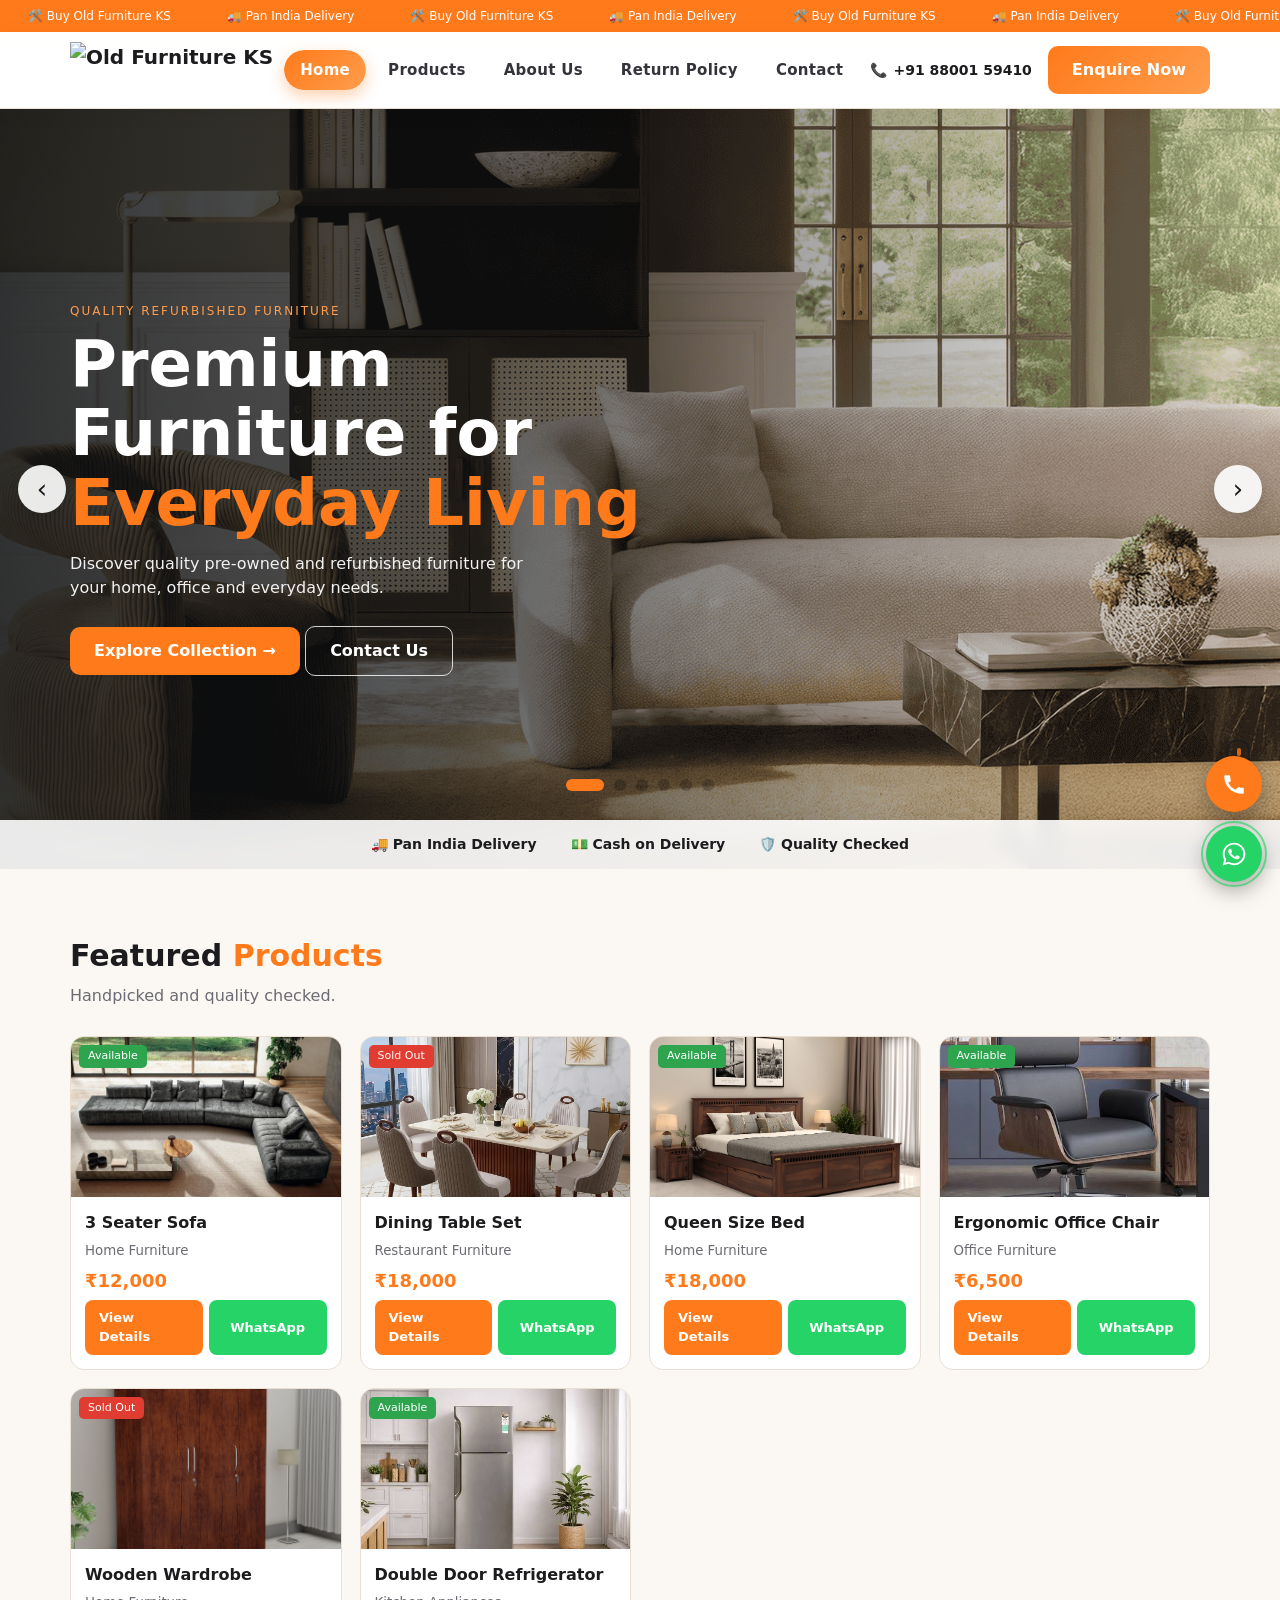
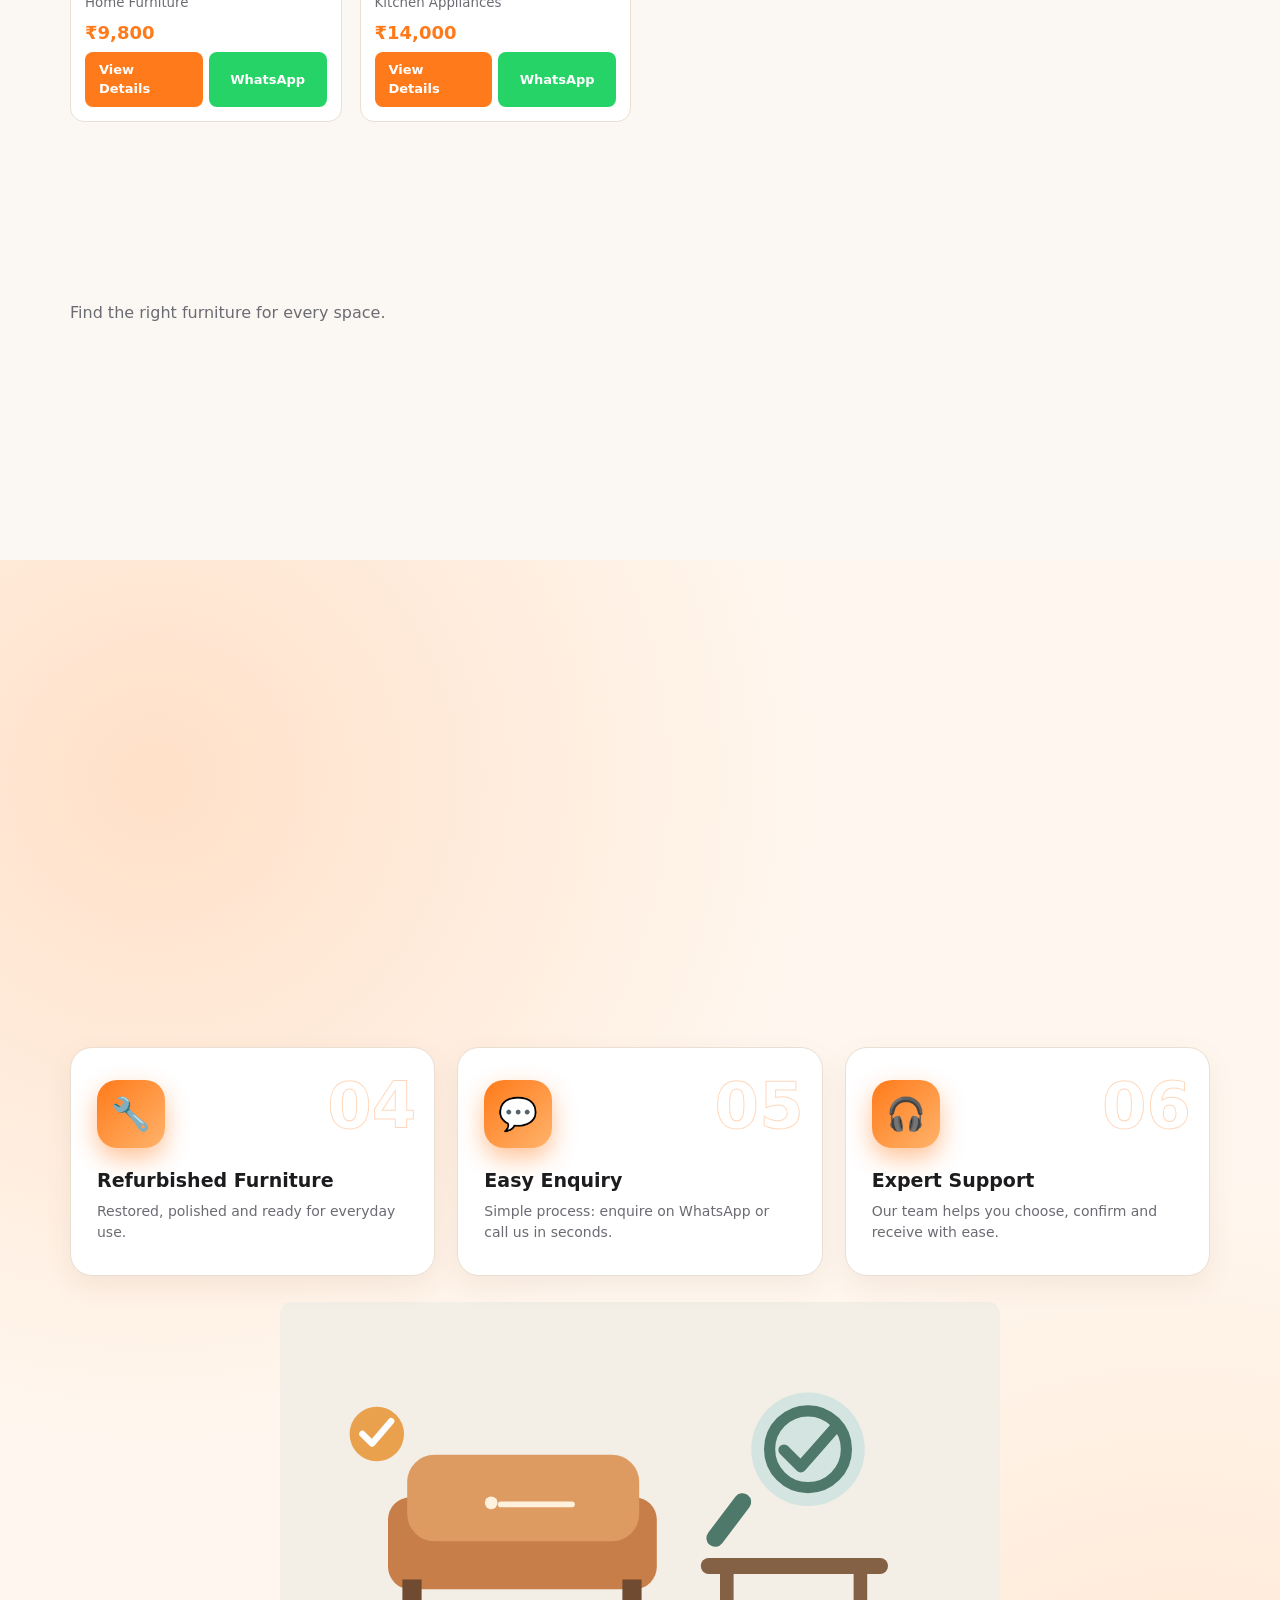
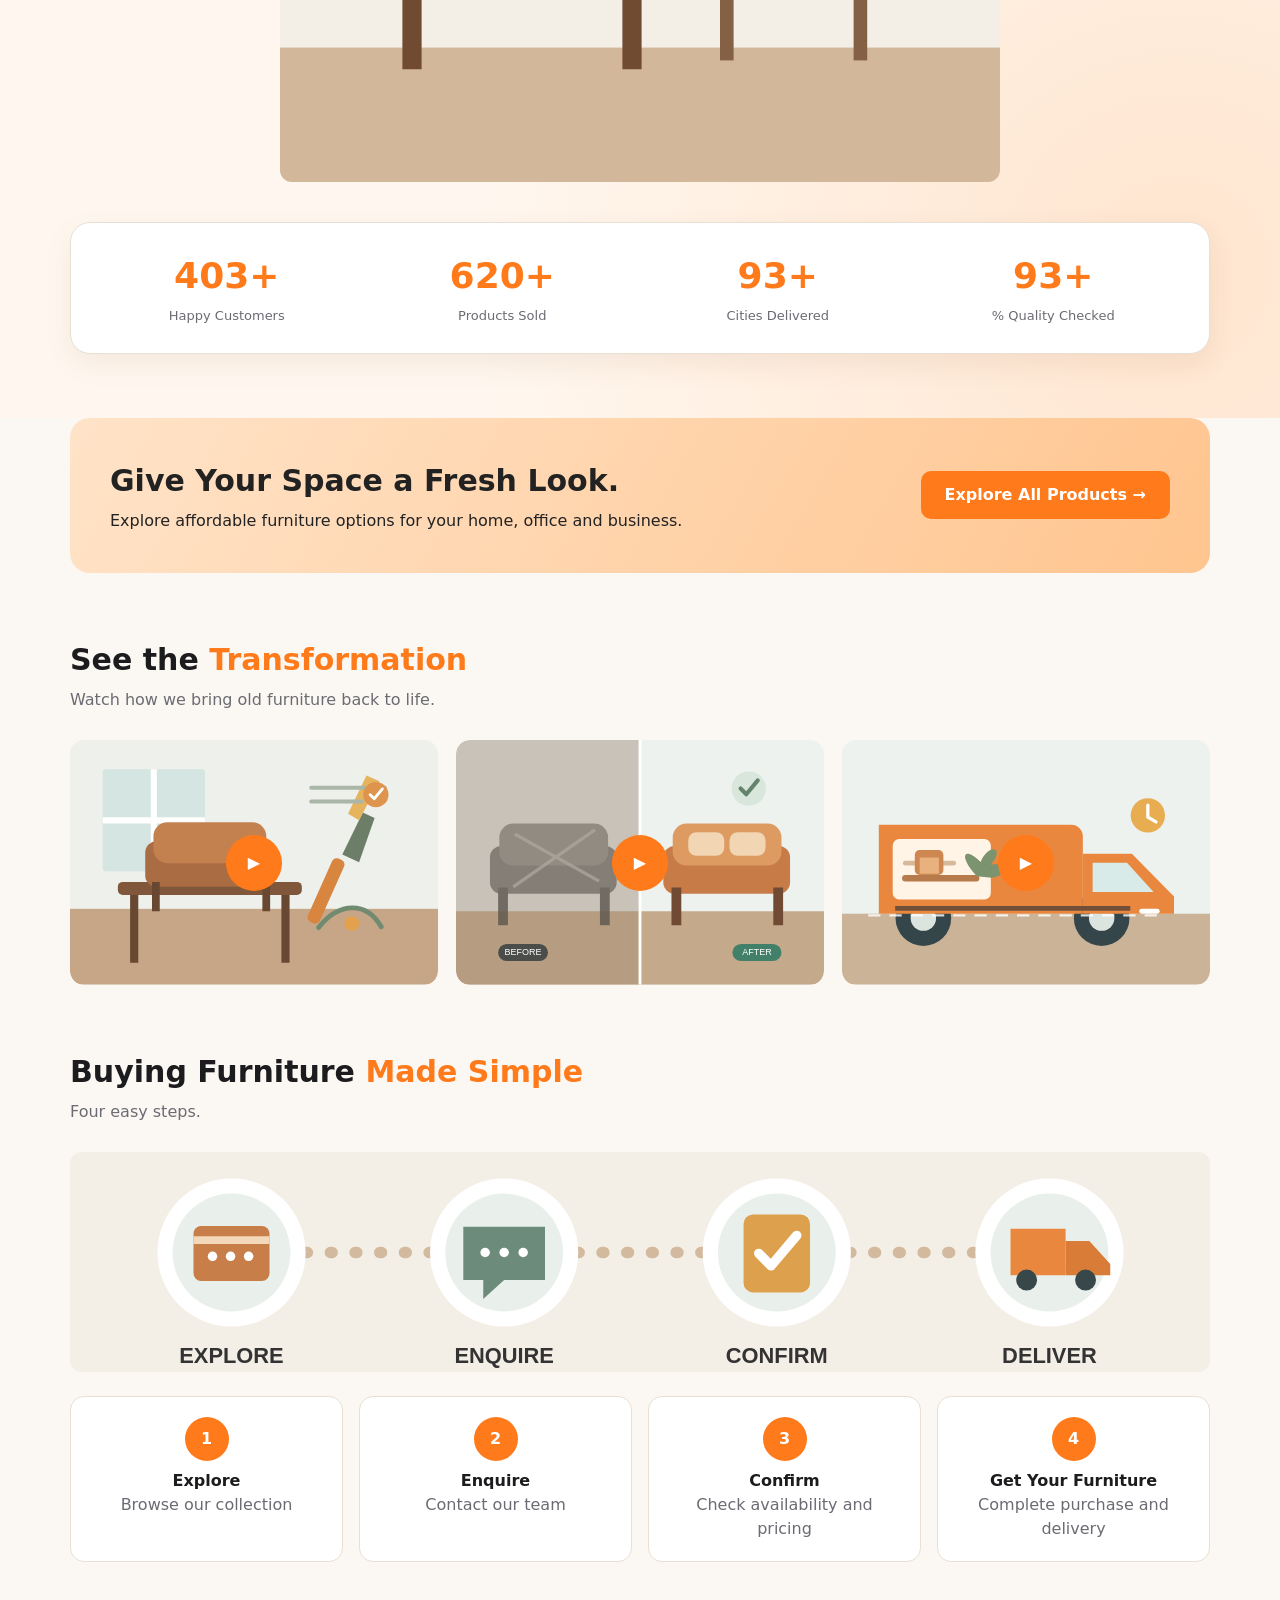
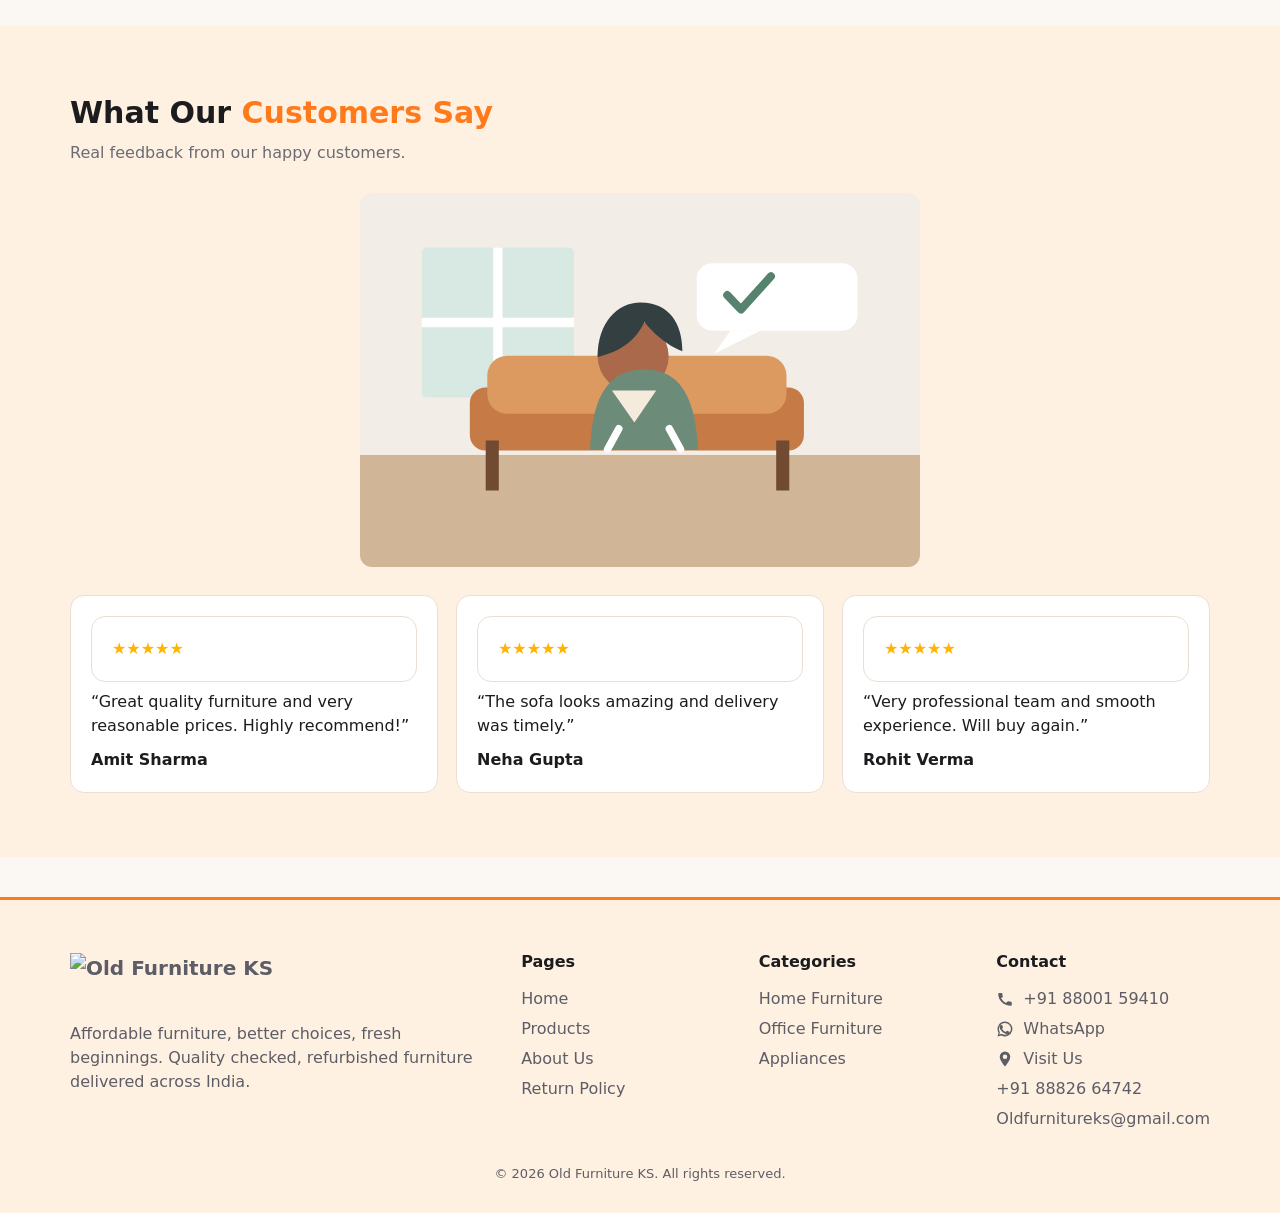
==== index.html @ 6f2c34d7 "Upload furniture website project Co-authored-by: Copilot <223556219+Copilot@users.noreply.github.com" ====
<!DOCTYPE html>
<html lang="hi"><head><meta charset="utf-8">
<meta name="viewport" content="width=device-width, initial-scale=1, viewport-fit=cover">
<title>Old Furniture KS – Premium Refurbished Furniture</title>
<link rel="icon" href="images/logo.png">
<link rel="stylesheet" href="css/style.css"></head><body data-page="home">
<div id="bar"></div>
<div class="top"><div><span>🛠️ Buy Old Furniture KS</span><span>🚚 Pan India Delivery</span><span>🛠️ Buy Old Furniture KS</span><span>🚚 Pan India Delivery</span><span>🛠️ Buy Old Furniture KS</span><span>🚚 Pan India Delivery</span><span>🛠️ Buy Old Furniture KS</span><span>🚚 Pan India Delivery</span></div></div>
<nav><div class="w"><a href="index.html" class="logo"><img src="images/logo.png" alt="Old Furniture KS"></a>
<div class="links" id="lk"><a class="l" data-p="home" href="index.html">Home</a><a class="l" data-p="products" href="products.html">Products</a><a class="l" data-p="about" href="about.html">About Us</a><a class="l" data-p="returns" href="return-policy.html">Return Policy</a><a class="l" data-p="contact" href="contact.html">Contact</a></div>
<div class="nr"><a class="ph-n" href="tel:+918800159410">📞 <span>+91 88001 59410</span></a><a class="btn" href="contact.html">Enquire Now</a></div><button id="mb">☰</button></div></nav>
<main id="app"></main>
<footer><div class="w"><div><a href="index.html" class="logo"><img src="images/logo.png" alt="Old Furniture KS"></a><p style="margin-top:10px">Affordable furniture, better choices, fresh beginnings. Quality checked, refurbished furniture delivered across India.</p></div>
<div><h4>Pages</h4><a href="index.html">Home</a><a href="products.html">Products</a><a href="about.html">About Us</a><a href="return-policy.html">Return Policy</a></div>
<div><h4>Categories</h4><a href="products.html">Home Furniture</a><a href="products.html">Office Furniture</a><a href="products.html">Appliances</a></div>
<div class="footer-contact"><h4>Contact</h4><a href="tel:+918800159410"><svg viewBox="0 0 24 24" aria-hidden="true"><path d="M6.62 10.79a15.05 15.05 0 0 0 6.59 6.59l2.2-2.2a1 1 0 0 1 1.01-.24c1.12.37 2.33.56 3.58.56.55 0 1 .45 1 1v3.5c0 .55-.45 1-1 1C10.16 21 3 13.84 3 5c0-.55.45-1 1-1h3.5c.55 0 1 .45 1 1 0 1.25.19 2.46.56 3.58a1 1 0 0 1-.25 1.01z"/></svg>+91 88001 59410</a><a href="https://wa.me/918800159410"><svg viewBox="0 0 24 24" aria-hidden="true"><path d="M12 2a9.9 9.9 0 0 0-8.55 14.89L2 22l5.25-1.38A9.9 9.9 0 1 0 12 2zm0 2a7.9 7.9 0 0 1 0 15.8 7.8 7.8 0 0 1-4-1.1l-.5-.3-3.1.82.83-3.02-.33-.52A7.9 7.9 0 0 1 12 4z"/><path d="M8.2 7.1c-.25-.55-.5-.56-.73-.57h-.62c-.22 0-.58.08-.88.4-.3.32-1.15 1.12-1.15 2.72s1.17 3.15 1.33 3.37c.16.22 2.28 3.65 5.63 4.97 2.79 1.1 3.35.88 3.95.82.6-.06 1.94-.79 2.21-1.55.28-.76.28-1.41.2-1.55-.08-.14-.3-.22-.63-.39-.33-.16-1.94-.96-2.24-1.07-.3-.11-.52-.16-.74.17-.22.33-.85 1.07-1.04 1.29-.19.22-.38.25-.71.08-.33-.16-1.39-.51-2.65-1.62-.98-.87-1.64-1.94-1.83-2.27-.19-.33-.02-.51.14-.68.15-.15.33-.38.49-.57.16-.19.22-.33.33-.55.11-.22.05-.41-.03-.57-.08-.16-.74-1.78-1.03-2.43z"/></svg>WhatsApp</a><a href="https://maps.app.goo.gl/fm145C5r9oVg2gBy9?g_st=ic" target="_blank" rel="noopener"><svg viewBox="0 0 24 24" aria-hidden="true"><path d="M12 2a7 7 0 0 0-7 7c0 5.25 7 13 7 13s7-7.75 7-13a7 7 0 0 0-7-7zm0 10a3 3 0 1 1 0-6 3 3 0 0 1 0 6z"/></svg>Visit Us</a><a href="tel:+918882664742">+91 88826 64742</a><a href="mailto:Oldfurnitureks@gmail.com">Oldfurnitureks@gmail.com</a></div></div>
<div class="w" style="display:block;text-align:center;margin-top:30px;font-size:13px">© 2026 Old Furniture KS. All rights reserved.</div></footer>
<a class="fab cl" href="tel:+918800159410" aria-label="Call"><svg viewBox="0 0 24 24" aria-hidden="true"><path d="M6.62 10.79a15.05 15.05 0 0 0 6.59 6.59l2.2-2.2a1 1 0 0 1 1.01-.24c1.12.37 2.33.56 3.58.56.55 0 1 .45 1 1v3.5c0 .55-.45 1-1 1C10.16 21 3 13.84 3 5c0-.55.45-1 1-1h3.5c.55 0 1 .45 1 1 0 1.25.19 2.46.56 3.58a1 1 0 0 1-.25 1.01z"/></svg></a>
<a class="fab wa" id="wal" href="#" target="_blank" aria-label="WhatsApp"><svg viewBox="0 0 448 512" aria-hidden="true"><path d="M380.9 97.1C339 55.1 283.2 32 223.9 32 101.5 32 1.8 131.7 1.8 254.1c0 39.1 10.2 77.3 29.6 111L0 480l117.7-30.9c32.4 17.7 68.9 27 106.1 27h.1c122.3 0 224-99.7 224-222.1 0-59.3-25-114.9-67-156.9zM223.9 438.7c-33.3 0-66-8.9-94.4-25.7l-6.7-4-69.8 18.3 18.6-68-4.4-7c-18.5-29.4-28.2-63.4-28.2-98.2 0-101.6 82.7-184.3 184.4-184.3 49.2 0 95.5 19.2 130.2 53.9s56.7 81 56.6 130.3c0 101.6-84.9 184.7-186.3 184.7zm101.2-138.2c-5.5-2.8-32.8-16.2-37.9-18-5.1-1.9-8.8-2.8-12.5 2.8-3.7 5.6-14.3 18-17.5 21.8-3.2 3.7-6.5 4.2-12 1.4-32.8-16.4-54.3-29.4-76-66.7-5.7-9.8 5.7-9.1 16.4-30.3 1.8-3.7.9-6.9-.5-9.7-1.4-2.8-12.5-30.1-17.1-41.2-4.5-10.8-9.1-9.3-12.5-9.5-3.2-.2-6.9-.2-10.6-.2s-9.7 1.4-14.8 6.9c-5.1 5.6-19.4 19-19.4 46.3s19.9 53.7 22.6 57.4c2.8 3.7 39.1 59.7 94.8 83.7 35.2 15.2 49 16.5 66.6 13.9 10.7-1.6 32.8-13.4 37.4-26.4 4.6-13 4.6-24.1 3.2-26.4-1.3-2.5-5-3.9-10.5-6.7z"/></svg></a>
<button id="up">↑</button>
<script src="js/main.js"></script></body></html>
---- css/style.css ----
:root{--or:#ff7a1a;--or2:#ff9d4d;--bg:#fbf7f2;--card:#fff;--tx:#1c1c1f;--mut:#6b6b73;--dk:#16181d;--bd:#eadfd3;box-sizing:border-box;padding-top:env(safe-area-inset-top,0px);padding-bottom:env(safe-area-inset-bottom,0px)}

:root[data-theme="dark"]{--bg:#101114;--card:#1b1d22;--tx:#f3f1ee;--mut:#a5a5ad;--bd:#2c2e35}
*{box-sizing:border-box;margin:0}html{scroll-behavior:smooth;height:100%}
body{font-family:system-ui,-apple-system,"Segoe UI",Roboto,sans-serif;background:var(--bg);color:var(--tx);line-height:1.5;overflow-x:hidden}
a{color:inherit;text-decoration:none}button{font:inherit;cursor:pointer;border:0}
.w{max-width:1180px;margin:auto;padding:0 20px}
#bar{position:fixed;top:0;left:0;height:3px;width:0;background:linear-gradient(90deg,var(--or),#ffd24d);z-index:99}
.top{background:var(--or);color:#fff;font-size:12px;overflow:hidden;white-space:nowrap}
.top div{display:inline-block;padding:7px 0;animation:mq 28s linear infinite}.top span{margin:0 28px}
@keyframes mq{to{transform:translateX(-50%)}}
nav{position:sticky;top:env(safe-area-inset-top,0px);z-index:50;background:rgba(22,24,29,.92);backdrop-filter:blur(10px);color:#fff}
nav .w{display:flex;align-items:center;justify-content:space-between;height:76px}
.logo{font-weight:800;font-size:20px;display:flex;gap:8px;align-items:center}.logo b{color:var(--or)}
.logo i{font-style:normal;background:var(--or);border-radius:10px;padding:4px 7px;animation:wob 3s infinite}
@keyframes wob{0%,90%,100%{transform:rotate(0)}93%{transform:rotate(-12deg)}96%{transform:rotate(10deg)}}
.links{display:flex;gap:6px;align-items:center}
.links a.l{position:relative;padding:9px 16px;border-radius:30px;font-size:14px;transition:.3s;overflow:hidden;z-index:0}
.links a.l:before{content:"";position:absolute;inset:0;background:var(--or);transform:translateY(101%);transition:.35s;z-index:-1;border-radius:30px}
.links a.l:hover:before,.links a.l.on:before{transform:translateY(0)}
.btn{display:inline-flex;align-items:center;gap:8px;background:var(--or);color:#fff;padding:12px 24px;border-radius:10px;font-weight:600;transition:.3s;position:relative;overflow:hidden}
.btn:hover{transform:translateY(-3px);box-shadow:0 10px 24px rgba(255,122,26,.45)}
.btn.o{background:transparent;border:1.5px solid #fff;color:#fff}.btn.o:hover{background:#fff;color:#000}
.btn.g{background:#25d366}.btn.s{padding:8px 14px;font-size:13px;border-radius:8px}
#mb{display:none;background:none;color:#fff;font-size:26px}
section{padding:64px 0}h2{font-size:30px;margin-bottom:6px}h2 em{color:var(--or);font-style:normal}.sub{color:var(--mut);margin-bottom:28px}
.hero{background:radial-gradient(circle at 80% 30%,#4a2a12,#16181d 60%);color:#fff;padding:90px 0 70px;position:relative;overflow:hidden}
.hero .w{display:grid;grid-template-columns:1.1fr .9fr;gap:30px;align-items:center}
.hero h1{font-size:clamp(34px,5vw,56px);line-height:1.1;margin:10px 0 14px}.hero h1 em{color:var(--or);font-style:normal;display:block}
.tag{letter-spacing:2px;font-size:12px;color:var(--or2)}.hero p{color:#cfcfd6;max-width:480px;margin-bottom:24px}
.trust{display:flex;gap:22px;margin-top:30px;font-size:13px;flex-wrap:wrap;color:#ddd}
.blob{position:absolute;border-radius:50%;background:var(--or);opacity:.12;animation:fl 8s ease-in-out infinite}
@keyframes fl{50%{transform:translateY(-30px) scale(1.1)}}
.ph{background:linear-gradient(135deg,#f4d9bd,#e8a56a);background-size:cover;background-position:center;display:grid;place-items:center;font-size:56px;border-radius:14px;width:100%;height:100%;min-height:120px}
.heroimg{height:340px;transform:rotate(2deg);box-shadow:0 30px 60px rgba(0,0,0,.5);border-radius:20px;overflow:hidden;animation:fl 7s infinite}.heroimg .ph{font-size:120px;border-radius:0}
.cats{display:grid;grid-template-columns:repeat(7,1fr);gap:14px;text-align:center}
.cat{cursor:pointer;transition:.3s}.cat .c{width:96px;height:96px;margin:auto;border-radius:50%;border:3px solid var(--or);padding:4px;overflow:hidden;transition:.4s}
.cat .ph{border-radius:50%;font-size:38px;min-height:0}.cat:hover .c{transform:scale(1.12) rotate(6deg);box-shadow:0 10px 24px rgba(255,122,26,.4)}
.cat p{font-size:13px;margin-top:8px;font-weight:600}
.dark{background:var(--dk);color:#fff}.dark .sub{color:#aaa}
.why{display:grid;grid-template-columns:repeat(6,1fr);gap:14px}
.why div{border:1px solid #33363e;border-radius:14px;padding:20px 14px;background:#1d2026;transition:.3s}.why div:hover{border-color:var(--or);transform:translateY(-6px)}
.why b{display:block;font-size:30px}.why h4{font-size:14px;margin:8px 0 2px}.why small{color:#aaa}
.grid{display:grid;grid-template-columns:repeat(auto-fill,minmax(220px,1fr));gap:18px}
.pc{background:var(--card);border:1px solid var(--bd);border-radius:14px;overflow:hidden;transition:.35s;display:flex;flex-direction:column}
.pc:hover{transform:translateY(-8px);box-shadow:0 18px 36px rgba(0,0,0,.15)}
.pc .im{height:160px;position:relative;overflow:hidden}.pc .im .ph{border-radius:0;transition:.5s}.pc:hover .im .ph{transform:scale(1.12)}
.cat .ph{background-size:cover;background-position:center}
.pc .im .ph{background-size:cover;background-position:center}
.bd{position:absolute;top:8px;left:8px;font-size:11px;padding:3px 9px;border-radius:5px;color:#fff;background:#2ea44f;z-index:2}.bd.so{background:#e03c31}
.pc .b{padding:14px;display:flex;flex-direction:column;gap:6px;flex:1}.pc h4{font-size:16px}.pc small{color:var(--mut)}
.pr{color:var(--or);font-weight:800;font-size:18px}.pc .a{display:flex;gap:6px;margin-top:auto}.pc .a .btn{flex:1;justify-content:center}
.cta{background:linear-gradient(120deg,#ffe3c8,#ffc58f);color:#222;border-radius:20px;padding:40px;display:flex;justify-content:space-between;align-items:center;gap:20px;flex-wrap:wrap}
.vids{display:grid;grid-template-columns:repeat(3,1fr);gap:18px}.vd{aspect-ratio:3/2;border-radius:14px;overflow:hidden;position:relative;cursor:pointer}
.quality-visual{width:min(100%,720px);aspect-ratio:3/2;margin:26px auto 0;border-radius:12px;overflow:hidden}.quality-visual .ph{min-height:0;border-radius:0}
.steps-visual{width:100%;aspect-ratio:10/3;max-height:220px;margin:18px 0 24px;overflow:hidden;border-radius:12px}.steps-visual .ph{min-height:0;border-radius:0}
.customer-visual{width:min(100%,560px);aspect-ratio:3/2;margin:18px auto 28px;overflow:hidden;border-radius:12px}.customer-visual .ph{min-height:0;border-radius:0}
.vd .pl{position:absolute;inset:0;margin:auto;width:56px;height:56px;border-radius:50%;background:var(--or);color:#fff;display:grid;place-items:center;transition:.3s;z-index:2;animation:pul 2s infinite}
@keyframes pul{0%{box-shadow:0 0 0 0 rgba(255,122,26,.6)}100%{box-shadow:0 0 0 20px rgba(255,122,26,0)}}
.steps{display:grid;grid-template-columns:repeat(4,1fr);gap:16px}.st{background:var(--card);border:1px solid var(--bd);border-radius:14px;padding:20px;text-align:center;transition:.3s}.st:hover{border-color:var(--or)}
.st i{font-style:normal;display:grid;place-items:center;width:44px;height:44px;border-radius:50%;background:var(--or);color:#fff;margin:0 auto 8px;font-weight:700}
.rv{display:grid;grid-template-columns:repeat(3,1fr);gap:18px}.rv div{background:var(--card);border:1px solid var(--bd);border-radius:14px;padding:20px}.rv b{display:block;margin-top:10px}
.ph-head{background:linear-gradient(120deg,#16181d,#4a2a12);color:#fff;padding:70px 0}.ph-head h1{font-size:40px}.ph-head p{color:#ccc}
.fl{display:flex;gap:10px;flex-wrap:wrap;margin-bottom:24px}.fl input,.fl select,.fm input,.fm textarea,.fm select{padding:12px 14px;border-radius:10px;border:1px solid var(--bd);background:var(--card);color:var(--tx);font:inherit;flex:1;min-width:150px;width:100%}
.fl.filters{margin:24px 0 0}
.det{display:grid;grid-template-columns:1fr 1fr;gap:34px}.det .big{height:380px}.th{display:flex;gap:10px;margin-top:10px}.th div{width:70px;height:60px;cursor:pointer;opacity:.6;transition:.3s}.th div:hover{opacity:1;transform:translateY(-3px)}
.tabs{display:flex;gap:6px;border-bottom:1px solid var(--bd);margin:30px 0 14px}.tabs button{background:none;color:var(--mut);padding:10px 16px;border-bottom:3px solid transparent}.tabs button.on{color:var(--or);border-color:var(--or)}
.two{display:grid;grid-template-columns:1fr 1fr;gap:30px;align-items:center}
.cards4{display:grid;grid-template-columns:repeat(auto-fit,minmax(200px,1fr));gap:16px}.cd{background:var(--card);border:1px solid var(--bd);border-radius:14px;padding:22px;transition:.3s;text-align:center}.cd:hover{transform:translateY(-6px);border-color:var(--or)}.cd b{font-size:32px;display:block}
.contact-icon{color:var(--or);height:40px;display:grid;place-items:center}.contact-icon svg{width:32px;height:32px;fill:currentColor}.contact-cards small{display:block;overflow-wrap:anywhere}.contact-numbers{display:grid;gap:6px;margin-top:8px}.contact-numbers a{color:var(--mut);font-size:14px}.map-panel{min-height:220px;margin-bottom:20px;padding:28px;display:flex;flex-direction:column;align-items:flex-start;justify-content:center;gap:12px;border:1px solid var(--bd);border-radius:12px;background:linear-gradient(135deg,#e7efec,#d7e4df);color:var(--tx)}.map-panel b{color:#d64a3c}.map-panel b svg{width:36px;height:36px;fill:currentColor}.map-panel strong,.map-panel small{display:block}.map-panel i{font-style:normal;color:var(--or);font-weight:700}
details{background:var(--card);border:1px solid var(--bd);border-radius:10px;padding:14px;margin-bottom:10px}summary{cursor:pointer;font-weight:600}
.fm{display:grid;gap:12px}
footer{background:var(--dk);color:#bbb;padding:50px 0 30px;margin-top:40px}footer .w{display:grid;grid-template-columns:2fr 1fr 1fr 1fr;gap:24px}footer h4{color:#fff;margin-bottom:10px}footer a{display:block;padding:3px 0;transition:.2s}footer a:hover{color:var(--or);padding-left:6px}
.footer-contact a{display:flex;align-items:center;gap:9px}.footer-contact svg{width:18px;height:18px;flex:0 0 18px;fill:currentColor}
.fab{position:fixed;right:18px;z-index:60;width:56px;height:56px;border-radius:50%;display:grid;place-items:center;color:#fff;font-size:26px;box-shadow:0 8px 22px rgba(0,0,0,.35);transition:.3s}
.fab svg{width:26px;height:26px;display:block;fill:currentColor}
.fab:hover{transform:scale(1.12) rotate(8deg)}.wa{isolation:isolate;background:#25d366;bottom:calc(18px + env(safe-area-inset-bottom,0px))}.wa:before{content:"";position:absolute;inset:-5px;border:2px solid rgba(37,211,102,.65);border-radius:50%;z-index:-1;animation:waRing 2.4s ease-out infinite}.fab.wa:hover{transform:translateY(-4px) scale(1.08);filter:brightness(1.06);box-shadow:0 12px 28px rgba(37,211,102,.45)}.cl{background:var(--or);bottom:calc(88px + env(safe-area-inset-bottom,0px))}
@keyframes waRing{0%{transform:scale(.92);opacity:.7}100%{transform:scale(1.5);opacity:0}}
#up{position:fixed;left:18px;bottom:calc(18px + env(safe-area-inset-bottom,0px));background:var(--dk);color:#fff;width:44px;height:44px;border-radius:50%;opacity:0;pointer-events:none;transition:.3s;z-index:60}#up.s{opacity:1;pointer-events:auto}
.rev{opacity:0;transform:translateY(40px);transition:.8s}.rev.in{opacity:1;transform:none}
.pg{animation:pgi .6s}@keyframes pgi{from{opacity:0;transform:translateY(16px)}}
@media(max-width:900px){.hero .w,.det,.two,footer .w{grid-template-columns:1fr}.cats{grid-template-columns:repeat(4,1fr)}.why{grid-template-columns:repeat(2,1fr)}.vids,.rv,.steps{grid-template-columns:1fr}
#mb{display:block}.links{position:absolute;top:76px;left:0;right:0;background:var(--dk);flex-direction:column;padding:14px;display:none}.links.o{display:flex}.nb{display:none}}

.logo img{height:58px;background:#fff;border-radius:12px;padding:3px 10px;display:block;transition:.3s}.logo:hover img{transform:scale(1.06) rotate(-1deg)}
.hs{position:relative;height:calc(100vh - 120px);min-height:540px;max-height:760px;overflow:hidden;color:#fff;background:#191714}
.sl{position:absolute;inset:0;opacity:0;transition:opacity 1.2s;pointer-events:none}.sl.on{opacity:1;pointer-events:auto}
.sl .bg{position:absolute;inset:0;background-size:cover;background-position:center;transform:scale(1.02);transition:transform 8s linear}.sl.on .bg{transform:scale(1.08)}
.sl:before{content:"";position:absolute;inset:0;z-index:1;background:linear-gradient(90deg,rgba(12,14,16,.84) 0%,rgba(12,14,16,.68) 34%,rgba(12,14,16,.3) 68%,rgba(12,14,16,.08) 100%)}
.sl .w{position:relative;z-index:2;height:100%;display:flex;flex-direction:column;justify-content:center;width:100%}
.sl .w>*{opacity:0;transform:translateY(34px);transition:.9s}.sl.on .w>*{opacity:1;transform:none}
.sl.on .w>:nth-child(2){transition-delay:.2s}.sl.on .w>:nth-child(3){transition-delay:.4s}.sl.on .w>:nth-child(4){transition-delay:.6s}
.hs h1{font-size:clamp(34px,5.4vw,64px);line-height:1.08;margin:10px 0 14px;max-width:640px;color:#fff}.hs h1 em{color:var(--or);font-style:normal;display:block}.hs p{color:#f1f1f1;max-width:460px;margin-bottom:26px}
.ar{position:absolute;top:50%;z-index:5;width:48px;height:48px;border-radius:50%;background:rgba(255,255,255,.15);color:#fff;font-size:26px;backdrop-filter:blur(6px);transition:.3s;margin-top:-24px}.ar:hover{background:var(--or);transform:scale(1.1)}.ar.l{left:18px}.ar.r{right:18px}
.dt{position:absolute;bottom:78px;left:50%;transform:translateX(-50%);display:flex;gap:10px;z-index:5}.dt i{width:12px;height:12px;border-radius:10px;background:rgba(255,255,255,.5);cursor:pointer;transition:.4s}.dt i.on{width:38px;background:var(--or)}
.strip{position:absolute;bottom:0;left:0;right:0;z-index:5;background:rgba(0,0,0,.5);backdrop-filter:blur(8px);display:flex;justify-content:center;gap:34px;padding:14px;font-size:14px;flex-wrap:wrap}
.mouse{position:absolute;right:30px;bottom:90px;width:24px;height:40px;border:2px solid #fff;border-radius:14px;z-index:5;opacity:.8}.mouse i{position:absolute;left:9px;top:7px;width:4px;height:8px;background:var(--or);border-radius:4px;animation:ms 1.6s infinite}@keyframes ms{to{transform:translateY(14px);opacity:0}}
.why-s{background:radial-gradient(circle at 15% 20%,rgba(255,122,26,.25),transparent 40%),radial-gradient(circle at 90% 90%,rgba(255,122,26,.18),transparent 40%),#13151a;color:#fff;position:relative;overflow:hidden}
.why-s .hd{text-align:center;margin-bottom:44px}.why-s .pill{display:inline-block;background:rgba(255,122,26,.15);color:var(--or2);border:1px solid var(--or);padding:5px 16px;border-radius:30px;font-size:12px;letter-spacing:2px;margin-bottom:12px}.why-s h2{font-size:38px}.why-s .sub{color:#aaa;margin:6px 0 0}
.wg{display:grid;grid-template-columns:repeat(3,1fr);gap:22px}
.wc{position:relative;padding:32px 26px;border-radius:22px;background:linear-gradient(145deg,#23262d,#17191e);border:1px solid #33363e;overflow:hidden;transition:.45s;z-index:0}
.wc:before{content:"";position:absolute;inset:0;background:linear-gradient(145deg,var(--or),#d9500a);opacity:0;transform:translateY(100%);transition:.5s;z-index:-1}
.wc:hover:before{opacity:1;transform:none}.wc:hover{transform:translateY(-12px);box-shadow:0 24px 50px rgba(255,122,26,.35);border-color:var(--or)}
.wc .n{position:absolute;top:10px;right:18px;font-size:64px;font-weight:900;color:transparent;-webkit-text-stroke:1px rgba(255,255,255,.14)}
.wc .ic{width:68px;height:68px;border-radius:20px;background:linear-gradient(135deg,var(--or),#ffb36b);display:grid;place-items:center;font-size:32px;box-shadow:0 10px 24px rgba(255,122,26,.45);transition:.5s;margin-bottom:18px}.wc:hover .ic{transform:rotate(360deg) scale(1.08);background:#fff}
.wc h4{font-size:19px;margin-bottom:6px}.wc p{color:#b5b5bd;font-size:14px;transition:.3s}.wc:hover p{color:#fff}
.stats{display:grid;grid-template-columns:repeat(4,1fr);gap:16px;margin-top:40px;padding:26px;border-radius:20px;background:rgba(255,255,255,.05);border:1px solid #33363e;text-align:center}.stats b{font-size:36px;color:var(--or);display:block}.stats span{color:#bbb;font-size:13px}
@media(max-width:900px){.wg{grid-template-columns:1fr}.stats{grid-template-columns:repeat(2,1fr)}.mouse,.ar{display:none}.hs{height:calc(100vh - 130px)}.sl:before{background:linear-gradient(90deg,rgba(12,14,16,.78),rgba(12,14,16,.58) 58%,rgba(12,14,16,.28))}.quality-visual{width:min(100%,560px)}}
@media(max-width:600px){.hs{height:min(78svh,680px);min-height:540px;max-height:700px}.sl .w{padding:0 28px 68px}.hs h1{font-size:clamp(34px,9vw,48px);max-width:520px}.hs p{font-size:15px;max-width:36ch}.strip{gap:8px;padding:12px 8px;font-size:11px}.dt{bottom:72px}}

:root{color-scheme:light}
nav{background:rgba(255,255,255,.94);color:var(--tx);border-bottom:1px solid var(--bd);box-shadow:0 4px 20px rgba(0,0,0,.05);transition:.3s}
nav .w{transition:height .3s}nav.sc .w{height:64px}nav.sc .logo img{height:46px}nav.sc{box-shadow:0 8px 28px rgba(0,0,0,.12)}
.logo img{background:none;padding:0;height:56px;border-radius:0;transition:.3s}
.links a.l{color:#33333a;font-weight:600}.links a.l:hover,.links a.l.on{color:#fff}
.links a.l:before{background:linear-gradient(135deg,var(--or),#ff9d4d)}
.nr{display:flex;align-items:center;gap:16px}.ph-n{font-weight:700;font-size:14px;color:var(--tx);display:flex;align-items:center;gap:6px;transition:.3s}.ph-n:hover{color:var(--or)}
.nr .btn{background:linear-gradient(135deg,var(--or),#ff9d4d)}
#mb{color:var(--tx)}
.dark{background:#fff1e2;color:var(--tx)}.dark .sub{color:var(--mut)}
.hs{color:#fff;background:#191714}
.hs p{color:#f1f1f1}.hs .btn.o{border-color:rgba(255,255,255,.8);color:#fff}.hs .btn.o:hover{background:#fff;color:#191714}
.ar{background:rgba(255,255,255,.9);color:var(--tx);box-shadow:0 6px 18px rgba(0,0,0,.15)}.ar:hover{color:#fff}
.dt i{background:rgba(0,0,0,.22)}.strip{background:rgba(255,255,255,.9);color:var(--tx);font-weight:600;box-shadow:0 -4px 18px rgba(0,0,0,.06)}
.mouse{border-color:var(--tx)}
.why-s{background:radial-gradient(circle at 12% 15%,rgba(255,122,26,.18),transparent 40%),radial-gradient(circle at 92% 90%,rgba(255,157,77,.2),transparent 40%),#fff7ef;color:var(--tx)}
.why-s .sub{color:var(--mut)}.why-s .pill{background:#fff;color:var(--or)}
.wc{background:#fff;border:1px solid var(--bd);box-shadow:0 10px 28px rgba(120,70,20,.08)}
.wc .n{-webkit-text-stroke:1px rgba(255,122,26,.3)}.wc p{color:var(--mut)}
.wc:hover h4,.wc:hover .n{color:#fff;-webkit-text-stroke-color:rgba(255,255,255,.5)}
.stats{background:#fff;border:1px solid var(--bd);box-shadow:0 10px 28px rgba(120,70,20,.08)}.stats span{color:var(--mut)}
.ph-head{background:linear-gradient(120deg,#fff3e6,#ffd9b3);color:var(--tx)}.ph-head p{color:var(--mut)}
footer{background:#fff1e2;color:#5d5d66;border-top:3px solid var(--or)}footer h4{color:var(--tx)}
#up{background:var(--or)}
@media(max-width:900px){.nr{display:none}.links{top:100%!important;background:#fff;box-shadow:0 16px 30px rgba(0,0,0,.12)}.links a.l{text-align:center}.strip{gap:12px;font-size:12px}}

.links a.l{font-weight:800;font-size:15px;letter-spacing:.3px}
.links a.l.on{box-shadow:0 6px 16px rgba(255,122,26,.35)}

/* ===== MOBILE FIXES ===== */
@media(max-width:900px){
body{font-size:15px}.w{padding:0 16px}section{padding:44px 0}h2{font-size:24px}.why-s h2{font-size:26px}
.ph-head{padding:44px 0}.ph-head h1{font-size:28px}
.logo img{height:46px}nav .w,nav.sc .w{height:64px}nav.sc .logo img{height:42px}
.hs{height:calc(100svh - 140px);min-height:520px;max-height:700px}
.hs h1{font-size:30px}.hs p{font-size:14px;margin-bottom:18px}.hs .btn{padding:11px 16px;font-size:14px}
.strip{display:none}.dt{bottom:18px}
.cats{display:flex;overflow-x:auto;gap:14px;scroll-snap-type:x mandatory;padding:0 16px 10px;margin:0 -16px}.cat{flex:0 0 92px;scroll-snap-align:start}.cat.rev{opacity:1;transform:none}.cat .c{width:80px;height:80px}
.grid{grid-template-columns:repeat(2,1fr);gap:12px}.pc .im{height:120px}.pc .a{flex-direction:column}.pc .a .btn{flex:none}.pc h4{font-size:14px}.pr{font-size:16px}.pc .b{padding:10px}
.det{gap:20px}.det .big{height:260px}.th div{width:56px;height:48px}
.cta{padding:24px}.btn{padding:11px 18px}
.fab{width:50px;height:50px;font-size:22px;right:12px}.cl{bottom:calc(76px + env(safe-area-inset-bottom,0px))}
.tabs{overflow-x:auto}.tabs button{white-space:nowrap}
.stats b{font-size:26px}.wc{padding:24px 20px}.top{font-size:11px}footer .w{gap:18px}
}
@media(max-width:900px){.sl:before{background:linear-gradient(90deg,rgba(12,14,16,.82),rgba(12,14,16,.62) 58%,rgba(12,14,16,.32))}}
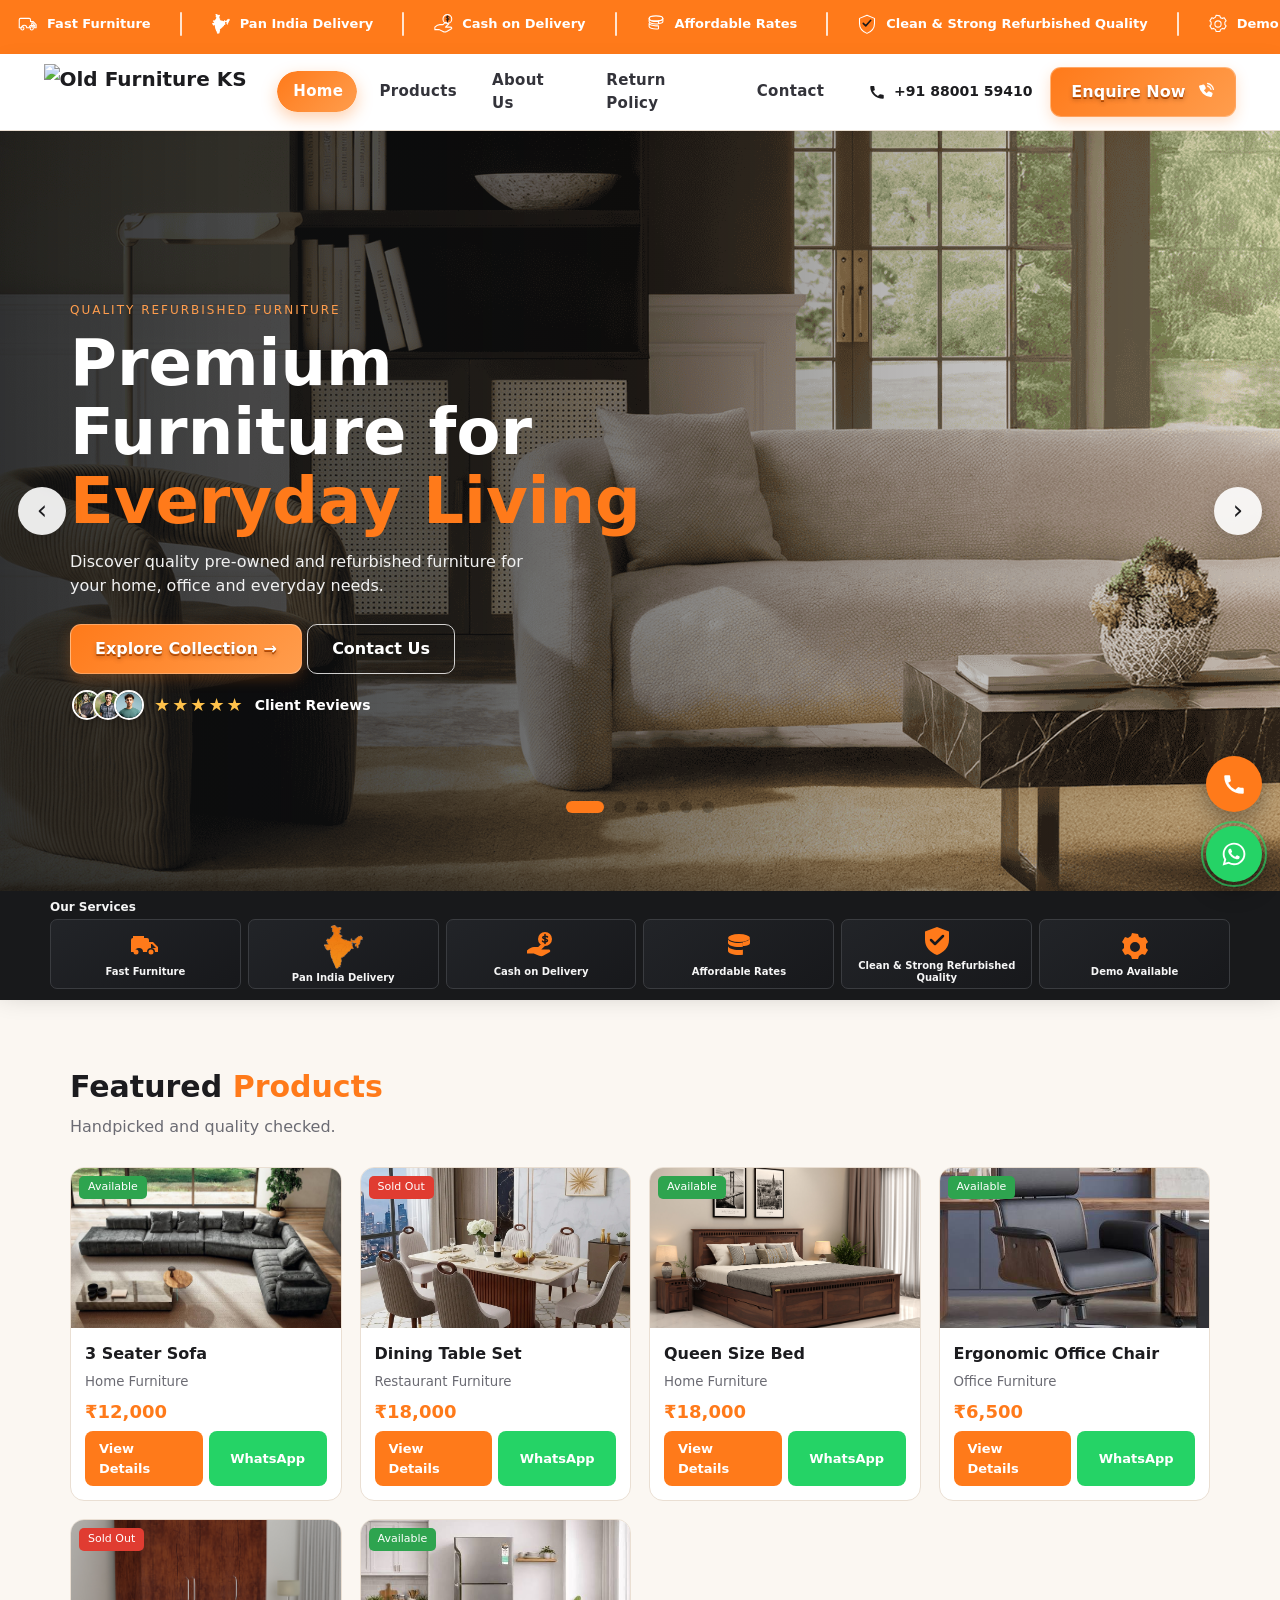
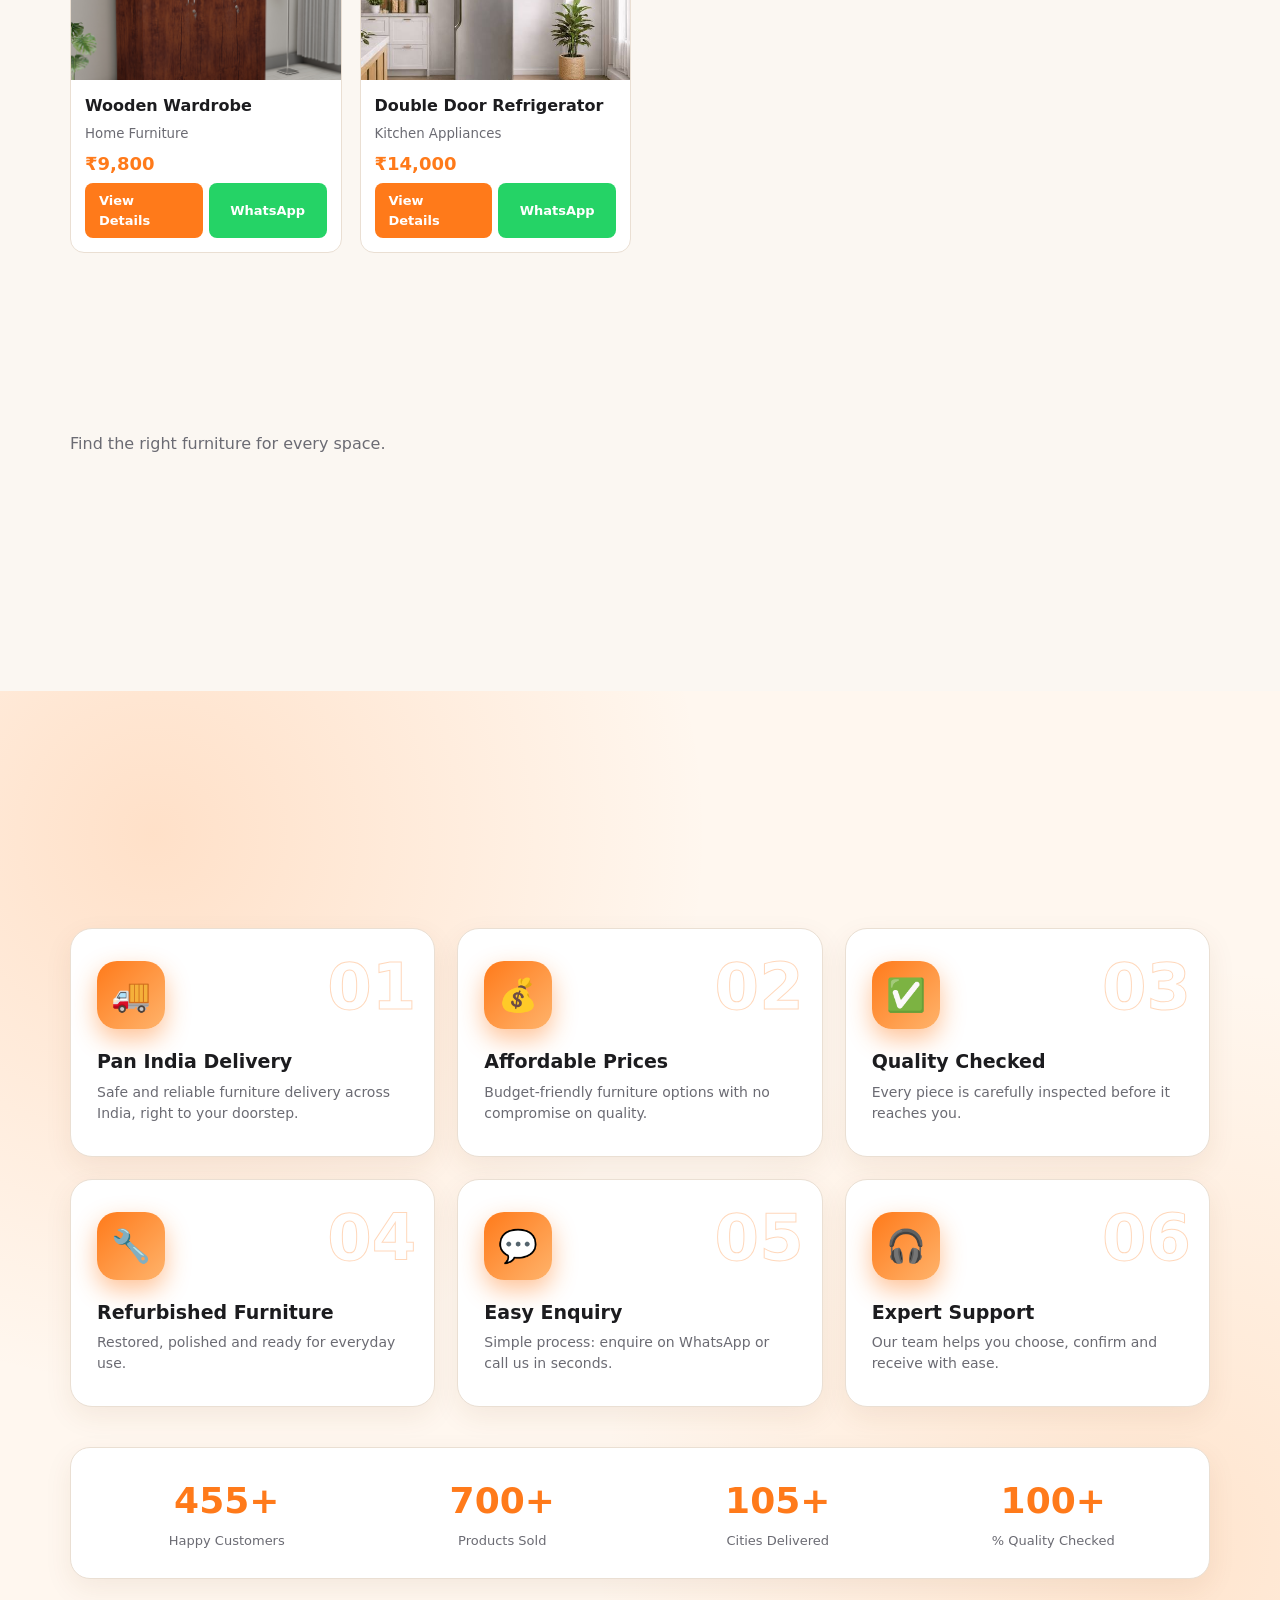
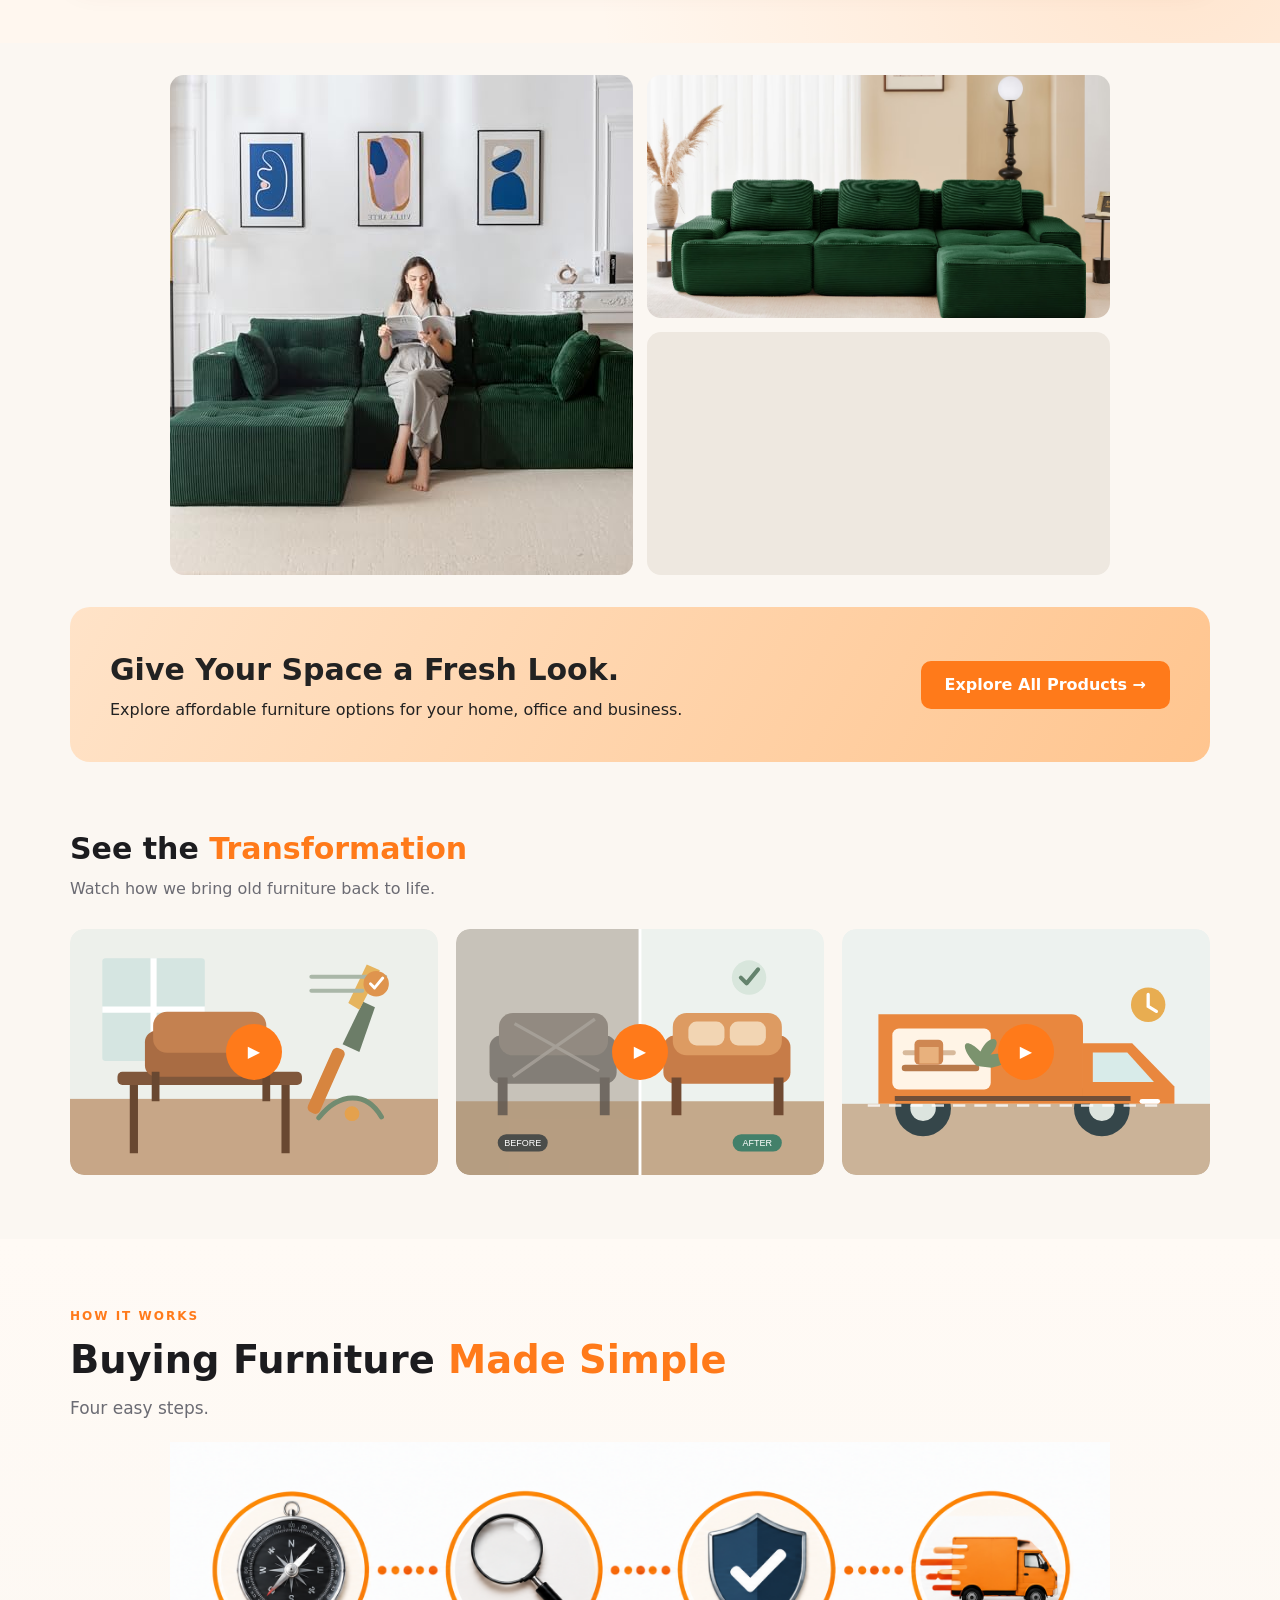
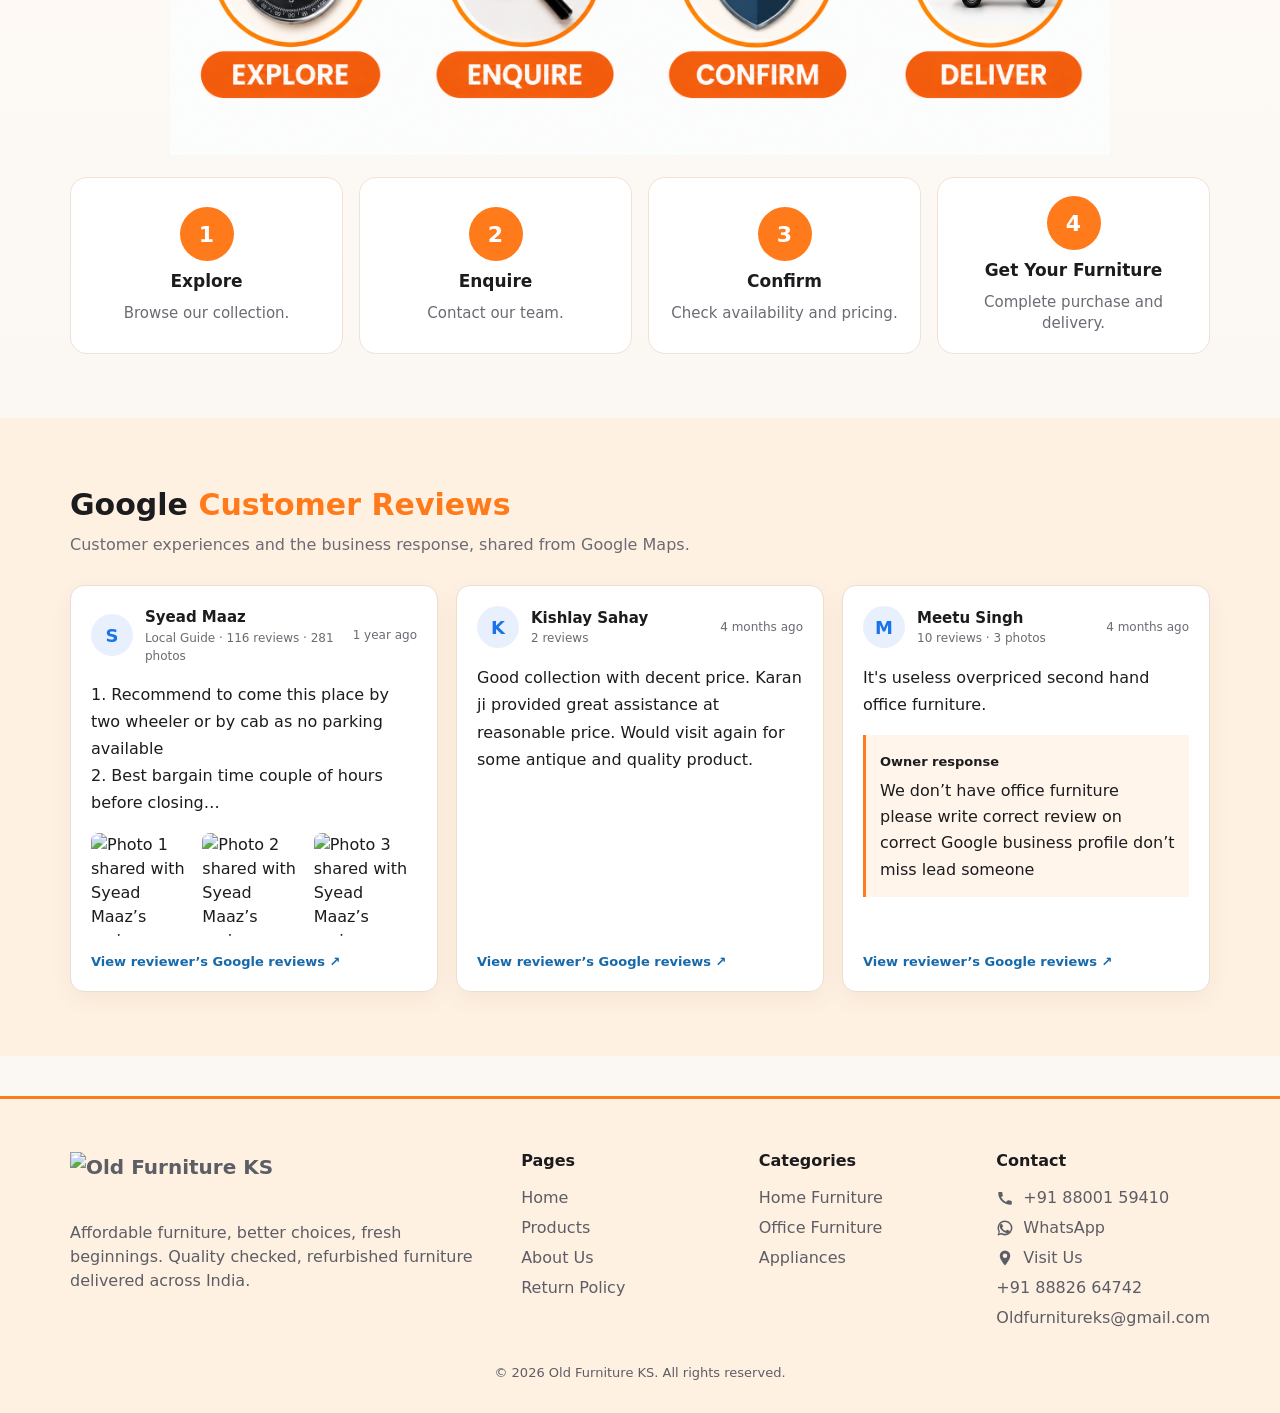
==== commit 19cd3994: "Sync website code and assets Co-authored-by: Copilot <223556219+Copilot@users.noreply.github.com>" ====
--- a/index.html
+++ b/index.html
@@ -5,10 +5,13 @@
 <link rel="icon" href="images/logo.png">
 <link rel="stylesheet" href="css/style.css"></head><body data-page="home">
 <div id="bar"></div>
-<div class="top"><div><span>🛠️ Buy Old Furniture KS</span><span>🚚 Pan India Delivery</span><span>🛠️ Buy Old Furniture KS</span><span>🚚 Pan India Delivery</span><span>🛠️ Buy Old Furniture KS</span><span>🚚 Pan India Delivery</span><span>🛠️ Buy Old Furniture KS</span><span>🚚 Pan India Delivery</span></div></div>
+<div class="top"><div class="ticker-track"><div class="ticker-group"><span><svg viewBox="0 0 32 32" aria-hidden="true"><path d="M2 9a2 2 0 0 1 2-2h14a2 2 0 0 1 2 2v3h4l5 5v5h-3a4 4 0 0 0-8 0h-4a4 4 0 0 0-8 0H2V9Zm20 5v5h5l-4-5h-1Z"/><circle cx="7" cy="23" r="2.5"/><circle cx="22" cy="23" r="2.5"/></svg>Fast Furniture</span><span><svg viewBox="0 0 32 32" aria-hidden="true"><path d="m11 1 3 2 3-1 3 2 4 1 1 3 4 2-1 3 3 2-2 3 2 2-3 3-2 3-3 1-1 3-3 2-1 4-3 4-2-3-2-2-1-3-2-2-1-3-3-2-1-3-3-2-1-3-3-2-1-3-3-2 1-3-2-2 3-2-1-3 3-2-1-2 3-1Z"/></svg><img class="top__india-map" src="images/generated/india-map-pan-india.png" alt="">Pan India Delivery</span><span><svg viewBox="0 0 32 32" aria-hidden="true"><path d="M3 21c3-3 5-4 8-4h5l2-2c2-2 4-2 6 0l1 1-5 5h8c2 0 3 2 1 3l-7 4c-2 1-4 1-6 0l-6-3H3z"/><circle cx="23" cy="8" r="7"/><path d="M23 3v10m3-8c-1-2-5-1-5 0 0 2 5 1 5 3 0 2-4 2-5 1" fill="none" stroke="#18191c" stroke-width="1.5" stroke-linecap="round"/></svg>Cash on Delivery</span><span><svg viewBox="0 0 32 32" aria-hidden="true"><ellipse cx="16" cy="7" rx="11" ry="4"/><path d="M5 7v5c0 2 5 4 11 4 1 0 3 0 4-.3v-4c-1 .3-3 .3-4 .3-6 0-11-2-11-5Zm0 8v5c0 2 5 4 11 4 1 0 3 0 4-.3v-5c-1 .2-3 .3-4 .3-6 0-11-2-11-4Zm15-4c4-.7 7-2 7-4v5c0 2-3 3-7 3z"/></svg>Affordable Rates</span><span><svg viewBox="0 0 32 32" aria-hidden="true"><path d="m16 2 12 5v8c0 8-5 13-12 16C9 28 4 23 4 15V7z"/><path d="m10 15 4 4 8-9" fill="none" stroke="#18191c" stroke-width="2.5" stroke-linecap="round" stroke-linejoin="round"/></svg>Clean &amp; Strong Refurbished Quality</span><span><svg viewBox="0 0 32 32" aria-hidden="true"><path fill-rule="evenodd" d="m13 2 6 1 1 3 3 1 3-1 3 5-2 2v4l2 2-3 5-3-1-3 2-1 3h-6l-1-3-3-2-3 1-3-5 2-2v-4l-2-2 3-5 3 1 3-2zm3 9a5 5 0 1 0 0 10 5 5 0 0 0 0-10Z"/></svg>Demo Available</span></div><div class="ticker-group" aria-hidden="true"><span><svg viewBox="0 0 32 32"><path d="M2 9a2 2 0 0 1 2-2h14a2 2 0 0 1 2 2v3h4l5 5v5h-3a4 4 0 0 0-8 0h-4a4 4 0 0 0-8 0H2V9Zm20 5v5h5l-4-5h-1Z"/><circle cx="7" cy="23" r="2.5"/><circle cx="22" cy="23" r="2.5"/></svg>Fast Furniture</span><span><svg viewBox="0 0 32 32"><path d="m11 1 3 2 3-1 3 2 4 1 1 3 4 2-1 3 3 2-2 3 2 2-3 3-2 3-3 1-1 3-3 2-1 4-3 4-2-3-2-2-1-3-2-2-1-3-3-2-1-3-3-2-1-3-3-2-1-3-3-2 1-3-2-2 3-2-1-3 3-2-1-2 3-1Z"/></svg><img class="top__india-map" src="images/generated/india-map-pan-india.png" alt="">Pan India Delivery</span><span><svg viewBox="0 0 32 32"><path d="M3 21c3-3 5-4 8-4h5l2-2c2-2 4-2 6 0l1 1-5 5h8c2 0 3 2 1 3l-7 4c-2 1-4 1-6 0l-6-3H3z"/><circle cx="23" cy="8" r="7"/><path d="M23 3v10m3-8c-1-2-5-1-5 0 0 2 5 1 5 3 0 2-4 2-5 1" fill="none" stroke="#18191c" stroke-width="1.5" stroke-linecap="round"/></svg>Cash on Delivery</span><span><svg viewBox="0 0 32 32"><ellipse cx="16" cy="7" rx="11" ry="4"/><path d="M5 7v5c0 2 5 4 11 4 1 0 3 0 4-.3v-4c-1 .3-3 .3-4 .3-6 0-11-2-11-5Zm0 8v5c0 2 5 4 11 4 1 0 3 0 4-.3v-5c-1 .2-3 .3-4 .3-6 0-11-2-11-4Zm15-4c4-.7 7-2 7-4v5c0 2-3 3-7 3z"/></svg>Affordable Rates</span><span><svg viewBox="0 0 32 32"><path d="m16 2 12 5v8c0 8-5 13-12 16C9 28 4 23 4 15V7z"/><path d="m10 15 4 4 8-9" fill="none" stroke="#18191c" stroke-width="2.5" stroke-linecap="round" stroke-linejoin="round"/></svg>Clean &amp; Strong Refurbished Quality</span><span><svg viewBox="0 0 32 32"><path fill-rule="evenodd" d="m13 2 6 1 1 3 3 1 3-1 3 5-2 2v4l2 2-3 5-3-1-3 2-1 3h-6l-1-3-3-2-3 1-3-5 2-2v-4l-2-2 3-5 3 1 3-2zm3 9a5 5 0 1 0 0 10 5 5 0 0 0 0-10Z"/></svg>Demo Available</span></div></div></div>
 <nav><div class="w"><a href="index.html" class="logo"><img src="images/logo.png" alt="Old Furniture KS"></a>
 <div class="links" id="lk"><a class="l" data-p="home" href="index.html">Home</a><a class="l" data-p="products" href="products.html">Products</a><a class="l" data-p="about" href="about.html">About Us</a><a class="l" data-p="returns" href="return-policy.html">Return Policy</a><a class="l" data-p="contact" href="contact.html">Contact</a></div>
-<div class="nr"><a class="ph-n" href="tel:+918800159410">📞 <span>+91 88001 59410</span></a><a class="btn" href="contact.html">Enquire Now</a></div><button id="mb">☰</button></div></nav>
+<div class="nr">
+<a class="ph-n" href="tel:+918800159410"><svg viewBox="0 0 24 24" aria-hidden="true"><path d="M6.62 10.79a15.05 15.05 0 0 0 6.59 6.59l2.2-2.2a1 1 0 0 1 1.01-.24c1.12.37 2.33.56 3.58.56.55 0 1 .45 1 1v3.5c0 .55-.45 1-1 1C10.16 21 3 13.84 3 5c0-.55.45-1 1-1h3.5c.55 0 1 .45 1 1 0 1.25.19 2.46.56 3.58a1 1 0 0 1-.25 1.01z"/></svg><span>+91 88001 59410</span></a>
+<a class="btn enquire-btn" href="contact.html"><span>Enquire Now</span><svg viewBox="0 0 24 24" aria-hidden="true"><path d="M7.2 3.8 9.7 3c.8-.2 1.6.2 1.9.9l1.2 2.8c.3.7.1 1.5-.5 2l-1.6 1.3a14.8 14.8 0 0 0 3.4 3.4l1.3-1.6c.5-.6 1.3-.8 2-.5l2.8 1.2c.7.3 1.1 1.1.9 1.9l-.8 2.5c-.2.7-.9 1.2-1.6 1.2A15.7 15.7 0 0 1 4.8 5.4c0-.7.5-1.4 1.2-1.6z"/><path class="phone-ring" d="M15.2 4.8a6 6 0 0 1 4 4m-4.1-7a9.3 9.3 0 0 1 7 7"/></svg></a>
+</div><button id="mb">☰</button></div></nav>
 <main id="app"></main>
 <footer><div class="w"><div><a href="index.html" class="logo"><img src="images/logo.png" alt="Old Furniture KS"></a><p style="margin-top:10px">Affordable furniture, better choices, fresh beginnings. Quality checked, refurbished furniture delivered across India.</p></div>
 <div><h4>Pages</h4><a href="index.html">Home</a><a href="products.html">Products</a><a href="about.html">About Us</a><a href="return-policy.html">Return Policy</a></div>
--- a/css/style.css
+++ b/css/style.css
@@ -53,14 +53,18 @@
 .pr{color:var(--or);font-weight:800;font-size:18px}.pc .a{display:flex;gap:6px;margin-top:auto}.pc .a .btn{flex:1;justify-content:center}
 .cta{background:linear-gradient(120deg,#ffe3c8,#ffc58f);color:#222;border-radius:20px;padding:40px;display:flex;justify-content:space-between;align-items:center;gap:20px;flex-wrap:wrap}
 .vids{display:grid;grid-template-columns:repeat(3,1fr);gap:18px}.vd{aspect-ratio:3/2;border-radius:14px;overflow:hidden;position:relative;cursor:pointer}
-.quality-visual{width:min(100%,720px);aspect-ratio:3/2;margin:26px auto 0;border-radius:12px;overflow:hidden}.quality-visual .ph{min-height:0;border-radius:0}
-.steps-visual{width:100%;aspect-ratio:10/3;max-height:220px;margin:18px 0 24px;overflow:hidden;border-radius:12px}.steps-visual .ph{min-height:0;border-radius:0}
-.customer-visual{width:min(100%,560px);aspect-ratio:3/2;margin:18px auto 28px;overflow:hidden;border-radius:12px}.customer-visual .ph{min-height:0;border-radius:0}
+.quality-image-section{padding:32px 0;background:var(--bg)}
+.quality-gallery{display:grid;width:min(100%,940px);height:clamp(320px,40vw,500px);grid-template-columns:repeat(2,minmax(0,1fr));grid-template-rows:repeat(2,minmax(0,1fr));gap:14px;margin:0 auto}
+.quality-gallery__photo{min-width:0;min-height:0;overflow:hidden;border-radius:14px;background:#eee8e0}
+.quality-gallery__photo--feature{grid-row:span 2}
+.quality-gallery__photo img{display:block;width:100%;height:100%;object-fit:cover;transition:transform .4s ease}
+.quality-gallery__photo:hover img{transform:scale(1.035)}
+@media(max-width:900px){.quality-gallery{height:clamp(320px,58vw,460px)}}
+@media(max-width:480px){.quality-image-section{padding:22px 0}.quality-gallery{height:auto;grid-template-columns:minmax(0,1fr);grid-template-rows:none;gap:10px}.quality-gallery__photo,.quality-gallery__photo--feature{grid-row:auto;aspect-ratio:4/3}}
 .vd .pl{position:absolute;inset:0;margin:auto;width:56px;height:56px;border-radius:50%;background:var(--or);color:#fff;display:grid;place-items:center;transition:.3s;z-index:2;animation:pul 2s infinite}
 @keyframes pul{0%{box-shadow:0 0 0 0 rgba(255,122,26,.6)}100%{box-shadow:0 0 0 20px rgba(255,122,26,0)}}
 .steps{display:grid;grid-template-columns:repeat(4,1fr);gap:16px}.st{background:var(--card);border:1px solid var(--bd);border-radius:14px;padding:20px;text-align:center;transition:.3s}.st:hover{border-color:var(--or)}
 .st i{font-style:normal;display:grid;place-items:center;width:44px;height:44px;border-radius:50%;background:var(--or);color:#fff;margin:0 auto 8px;font-weight:700}
-.rv{display:grid;grid-template-columns:repeat(3,1fr);gap:18px}.rv div{background:var(--card);border:1px solid var(--bd);border-radius:14px;padding:20px}.rv b{display:block;margin-top:10px}
 .ph-head{background:linear-gradient(120deg,#16181d,#4a2a12);color:#fff;padding:70px 0}.ph-head h1{font-size:40px}.ph-head p{color:#ccc}
 .fl{display:flex;gap:10px;flex-wrap:wrap;margin-bottom:24px}.fl input,.fl select,.fm input,.fm textarea,.fm select{padding:12px 14px;border-radius:10px;border:1px solid var(--bd);background:var(--card);color:var(--tx);font:inherit;flex:1;min-width:150px;width:100%}
 .fl.filters{margin:24px 0 0}
@@ -80,7 +84,21 @@
 #up{position:fixed;left:18px;bottom:calc(18px + env(safe-area-inset-bottom,0px));background:var(--dk);color:#fff;width:44px;height:44px;border-radius:50%;opacity:0;pointer-events:none;transition:.3s;z-index:60}#up.s{opacity:1;pointer-events:auto}
 .rev{opacity:0;transform:translateY(40px);transition:.8s}.rev.in{opacity:1;transform:none}
 .pg{animation:pgi .6s}@keyframes pgi{from{opacity:0;transform:translateY(16px)}}
-@media(max-width:900px){.hero .w,.det,.two,footer .w{grid-template-columns:1fr}.cats{grid-template-columns:repeat(4,1fr)}.why{grid-template-columns:repeat(2,1fr)}.vids,.rv,.steps{grid-template-columns:1fr}
+.product-faq{margin:38px 0 34px;padding-top:30px;border-top:1px solid var(--bd)}
+.product-faq h2{font-size:26px;margin-bottom:8px}
+.product-faq>.sub{margin-bottom:20px}
+.product-faq__layout{display:grid;grid-template-columns:minmax(0,1fr) minmax(260px,.9fr);gap:18px;align-items:stretch}
+.product-faq__questions{display:grid;gap:9px}
+.product-faq__question{display:flex;align-items:center;justify-content:space-between;gap:12px;width:100%;padding:13px 15px;border:1px solid var(--bd);border-radius:11px;background:var(--card);color:var(--tx);text-align:left;transition:border-color .2s,background .2s,transform .2s}
+.product-faq__question:hover{border-color:var(--or);transform:translateX(2px)}
+.product-faq__question.is-active{border-color:var(--or);background:#fff5eb}
+.product-faq__question>span{color:var(--or);font-size:22px;line-height:1}
+.product-faq__answer{display:flex;flex-direction:column;align-items:flex-start;justify-content:space-between;gap:20px;padding:20px;border:1px solid var(--bd);border-radius:14px;background:var(--card)}
+.product-faq__answer p{color:var(--mut);line-height:1.7}
+.product-faq__ask{font-size:14px}
+.product-faq__question:focus-visible,.product-faq__ask:focus-visible{outline:3px solid #2b6cb0;outline-offset:3px}
+.dark .product-faq__question.is-active{background:#33251c;color:var(--tx)}
+@media(max-width:900px){.hero .w,.det,.two,footer .w,.product-faq__layout{grid-template-columns:1fr}.cats{grid-template-columns:repeat(4,1fr)}.why{grid-template-columns:repeat(2,1fr)}.vids,.steps{grid-template-columns:1fr}
 #mb{display:block}.links{position:absolute;top:76px;left:0;right:0;background:var(--dk);flex-direction:column;padding:14px;display:none}.links.o{display:flex}.nb{display:none}}
 
 .logo img{height:58px;background:#fff;border-radius:12px;padding:3px 10px;display:block;transition:.3s}.logo:hover img{transform:scale(1.06) rotate(-1deg)}
@@ -118,6 +136,84 @@
 .nr{display:flex;align-items:center;gap:16px}.ph-n{font-weight:700;font-size:14px;color:var(--tx);display:flex;align-items:center;gap:6px;transition:.3s}.ph-n:hover{color:var(--or)}
 .nr .btn{background:linear-gradient(135deg,var(--or),#ff9d4d)}
 #mb{color:var(--tx)}
+
+.top{font-size:13px}
+.top .ticker-track{display:flex;width:max-content;animation:mq 24s linear infinite}
+.top:hover .ticker-track{animation-play-state:paused}
+.ticker-group{display:flex;flex:0 0 auto;align-items:center;gap:0;padding-right:72px}
+.ticker-group span{display:inline-flex;align-items:center;gap:9px;margin:0;padding:0 18px;font-weight:700}
+.ticker-group span+span{position:relative;margin-left:24px}
+.ticker-group span+span:before{content:"";position:absolute;left:-13px;width:2px;height:24px;border-radius:2px;background:rgba(255,255,255,.8)}
+.ticker-group svg{width:20px;height:20px;flex:none;fill:none;stroke:currentColor;stroke-width:1.7;stroke-linecap:round;stroke-linejoin:round}
+.ticker-group span:nth-child(2) svg{display:none}
+.top__india-map{display:inline-block;width:20px;height:20px;flex:none;object-fit:contain;vertical-align:middle;margin-right:8px;filter:grayscale(1) brightness(0) invert(1)}
+.ticker-group .top__india-map{margin-right:0}
+.ticker-logo{width:58px;height:25px;object-fit:contain;background:#fff;border-radius:4px;padding:2px}
+.nr{gap:20px}
+.ph-n{gap:8px}
+.ph-n svg{width:18px;height:18px;flex:none;fill:currentColor}
+.nr .enquire-btn{margin-left:6px;padding:12px 20px;border:1px solid rgba(255,255,255,.28);border-radius:11px;gap:10px;background:linear-gradient(135deg,var(--or),#ff9d4d);box-shadow:0 5px 14px rgba(255,122,26,.22);animation:enquirePulse 3s ease-in-out infinite}
+.nr .enquire-btn:hover{filter:saturate(1.08)}
+.nr .enquire-btn:active{filter:brightness(.96)}
+.enquire-btn:after{content:"";position:absolute;top:-50%;left:-60%;width:38%;height:200%;background:linear-gradient(90deg,transparent,rgba(255,255,255,.38),transparent);transform:rotate(22deg);pointer-events:none;animation:enquireShine 3.6s ease-in-out infinite}
+.enquire-btn>span,.enquire-btn>svg{position:relative;z-index:1}
+.enquire-btn>span{text-shadow:0 1px 0 #c95a0a,0 2px 0 #a94708,0 3px 4px rgba(89,39,7,.35)}
+.enquire-btn svg{width:20px;height:20px;fill:none;stroke:currentColor;stroke-width:1.9;stroke-linecap:round;stroke-linejoin:round;transform-origin:50% 65%;animation:enquirePhoneRing 2.2s ease-in-out infinite}
+.enquire-btn svg>path:first-child{fill:currentColor;stroke:none}
+.enquire-btn svg .phone-ring{fill:none;stroke:currentColor;stroke-width:1.6;opacity:.95}
+.enquire-btn:focus-visible,.ph-n:focus-visible{outline:3px solid #2b6cb0;outline-offset:4px}
+@keyframes enquirePulse{50%{box-shadow:0 7px 22px rgba(255,122,26,.4)}}
+@keyframes enquireShine{0%,55%{left:-60%}100%{left:130%}}
+@keyframes enquirePhoneRing{0%,72%,100%{transform:rotate(0)}75%{transform:rotate(-13deg)}78%{transform:rotate(11deg)}81%{transform:rotate(-9deg)}84%{transform:rotate(6deg)}87%{transform:rotate(-3deg)}}
+.hs .sl .w>div .btn:first-child{border:1px solid rgba(255,255,255,.28);border-radius:11px;background:linear-gradient(135deg,var(--or),#ff9d4d);box-shadow:0 5px 14px rgba(255,122,26,.22);animation:enquirePulse 3s ease-in-out infinite;text-shadow:0 1px 0 #c95a0a,0 2px 0 #a94708,0 3px 4px rgba(89,39,7,.35)}
+.hs .sl .w>div .btn:first-child:after{content:"";position:absolute;top:-50%;left:-60%;width:38%;height:200%;background:linear-gradient(90deg,transparent,rgba(255,255,255,.38),transparent);transform:rotate(22deg);pointer-events:none;animation:enquireShine 3.6s ease-in-out infinite}
+.hs .sl .w>div .btn:first-child:hover{filter:saturate(1.08)}
+.hs .sl .w>div .btn:first-child:focus-visible{outline:3px solid #fff;outline-offset:4px}
+@media(min-width:901px){
+nav .w{display:grid;grid-template-columns:auto minmax(0,1fr) auto;column-gap:clamp(18px,2.4vw,36px);width:100%;max-width:1440px;padding-inline:clamp(24px,3.4vw,50px)}
+nav .logo{justify-self:start}
+.links{justify-content:center;gap:clamp(2px,.5vw,8px)}
+.nr{justify-self:end;gap:clamp(12px,1.4vw,20px)}
+.nr .enquire-btn{margin-left:0}
+}
+@media(min-width:901px) and (max-width:1100px){
+.links a.l{padding:9px 10px;font-size:13px}
+.ph-n{font-size:13px}
+.nr .enquire-btn{padding:10px 14px}
+}
+.sl.on .w>:nth-child(5){transition-delay:.8s}
+.hero-review-link{display:inline-flex;align-items:center;gap:10px;width:max-content;margin-top:16px;color:#fff;font-size:14px;font-weight:600;transition:color .25s,opacity .25s}
+.hero-review-link:hover{color:#ffd08a}
+.hero-review-avatars{display:inline-flex;align-items:center;padding-left:2px}
+.hero-review-avatars img{width:30px;height:30px;object-fit:cover;border:2px solid #fff;border-radius:50%;box-shadow:0 2px 8px rgba(0,0,0,.24)}
+.hero-review-avatars img+img{margin-left:-9px}
+.hero-review-stars{color:#ffc24b;font-size:18px;letter-spacing:2px;line-height:1}
+.google-reviews{display:grid;grid-template-columns:repeat(auto-fit,minmax(min(100%,300px),1fr));gap:18px}
+.google-review{display:flex;flex-direction:column;align-items:flex-start;gap:16px;padding:20px;background:var(--card);border:1px solid var(--bd);border-radius:14px;box-shadow:0 8px 22px rgba(80,48,20,.06)}
+.google-review__header{display:flex;align-items:center;gap:12px;width:100%}
+.google-review__initial{display:grid;place-items:center;flex:0 0 42px;width:42px;height:42px;border-radius:50%;background:#e8f0fe;color:#1a73e8;font-size:18px;font-weight:700}
+.google-review__identity{display:flex;flex:1;flex-direction:column;min-width:0}
+.google-review__identity strong{font-size:15px}
+.google-review__identity span,.google-review time{color:var(--mut);font-size:12px}
+.google-review time{white-space:nowrap}
+.google-review blockquote{width:100%;line-height:1.7;white-space:pre-line}
+.google-review__photos{display:grid;grid-template-columns:repeat(3,minmax(0,1fr));gap:8px;width:100%}
+.google-review__photos a{display:block;overflow:hidden;border-radius:8px;aspect-ratio:1}
+.google-review__photos img{display:block;width:100%;height:100%;object-fit:cover;transition:transform .25s}
+.google-review__photos a:hover img{transform:scale(1.05)}
+.google-review__reply{width:100%;padding:14px;border-left:3px solid var(--or);background:#fff5eb}
+.google-review__reply strong{font-size:13px}
+.google-review__reply p{margin-top:5px;line-height:1.65}
+.google-review__source{margin-top:auto;color:#1769aa;font-size:13px;font-weight:600}
+.google-review__source:hover{text-decoration:underline}
+.google-review a:focus-visible{outline:3px solid #2b6cb0;outline-offset:3px}
+.dark .google-review__reply{color:var(--tx)}
+.strip{gap:0}
+.strip span{position:relative;display:inline-flex;align-items:center;justify-content:center;gap:8px;padding:0 clamp(20px,5vw,68px);white-space:nowrap}
+.strip span+span:before{content:"";position:absolute;left:0;top:50%;width:1px;height:24px;background:rgba(35,35,35,.25);transform:translateY(-50%)}
+#client-reviews{scroll-margin-top:90px}
+@media(prefers-reduced-motion:reduce){.top .ticker-track{width:100%;animation:none}.ticker-group{width:100%;justify-content:center;flex-wrap:wrap;gap:12px 24px;padding:8px 12px}.ticker-group[aria-hidden="true"]{display:none}.nr .enquire-btn,.enquire-btn:after,.enquire-btn svg,.hs .sl .w>div .btn:first-child,.hs .sl .w>div .btn:first-child:after{animation:none}}
+@media(max-width:600px){.top{font-size:11px}.ticker-group{padding-right:54px}.ticker-group span{padding:0 12px}.ticker-group span+span{margin-left:16px}.ticker-group span+span:before{left:-9px;height:20px}.ticker-logo{width:50px;height:22px}}
 .dark{background:#fff1e2;color:var(--tx)}.dark .sub{color:var(--mut)}
 .hs{color:#fff;background:#191714}
 .hs p{color:#f1f1f1}.hs .btn.o{border-color:rgba(255,255,255,.8);color:#fff}.hs .btn.o:hover{background:#fff;color:#191714}
@@ -155,3 +251,98 @@
 .stats b{font-size:26px}.wc{padding:24px 20px}.top{font-size:11px}footer .w{gap:18px}
 }
 @media(max-width:900px){.sl:before{background:linear-gradient(90deg,rgba(12,14,16,.82),rgba(12,14,16,.62) 58%,rgba(12,14,16,.32))}}
+
+.buying-process{position:relative;overflow:hidden;background:linear-gradient(180deg,#fffaf5 0%,var(--bg) 100%)}
+.strip{display:block;position:absolute;inset:auto 0 0;padding:9px clamp(14px,3vw,30px) 11px;background:rgba(15,16,18,.96);color:#fff;box-shadow:0 -8px 26px rgba(0,0,0,.24);backdrop-filter:blur(10px)}
+.strip__inner{width:min(100%,1180px);margin:0 auto}
+.strip__inner h2{margin:0 0 5px;color:#f5f5f5;font-size:12px;line-height:1.2;font-weight:700}
+.strip__services{display:grid;grid-template-columns:repeat(6,minmax(0,1fr));gap:7px}
+.strip__service{min-height:66px;display:flex;flex-direction:column;align-items:center;justify-content:center;gap:3px;padding:5px 6px;border:1px solid #3a3c40;border-radius:7px;background:linear-gradient(145deg,#222428,#17181b);text-align:center;transition:border-color .2s,background .2s,transform .2s}
+.strip__service:hover{border-color:var(--or);background:#29231f;transform:translateY(-2px)}
+.strip__service svg{width:32px;height:32px;flex:none;fill:var(--or);stroke:none}
+.strip__service:nth-child(2) svg{display:none}
+.strip__service:nth-child(2)::before{content:"";flex:none;width:40px;height:44px;background:url("../images/generated/india-map-pan-india.png") center/contain no-repeat}
+.strip__service span{padding:0;color:#f6f6f6;font-size:10px;font-weight:650;line-height:1.15;white-space:normal}
+.dt{bottom:78px}
+.mouse{bottom:90px}
+@media(min-width:901px) and (max-width:1150px){.strip{padding-right:82px}}
+@media(max-width:900px){
+.strip{padding-right:82px}
+.strip__services{grid-template-columns:repeat(3,minmax(0,1fr));gap:6px}
+.strip__service{min-height:68px}
+.dt{bottom:18px}
+.mouse{display:none}
+}
+@media(max-width:600px){
+.hs{height:min(78svh,680px);min-height:540px;max-height:700px}
+.strip{padding:8px 70px 10px 10px}
+.strip__inner h2{margin-bottom:5px;font-size:11px}
+.strip__services{gap:5px}
+.strip__service{min-height:72px;padding:4px 3px}
+.strip__service svg{width:30px;height:30px}
+.strip__service span{font-size:9px}
+.sl .w{padding:0 28px}
+}
+@media(max-width:350px){
+.strip__services{grid-template-columns:repeat(2,minmax(0,1fr));gap:6px}
+.strip__service{min-height:64px;padding:5px}
+.strip__service svg{width:32px;height:32px}
+.strip__service span{font-size:10px}
+}
+.strip.services-panel{position:relative;inset:auto;width:100%;margin:0;padding:9px clamp(14px,3vw,30px) 11px}
+@media(min-width:901px) and (max-width:1150px){.strip.services-panel{padding-right:82px}}
+@media(max-width:900px){.strip.services-panel{padding-right:82px}}
+@media(max-width:600px){.strip.services-panel{padding:8px 80px 10px 10px}}
+.buying-process__heading{max-width:720px;margin-bottom:20px}
+.buying-process__eyebrow{display:inline-block;margin-bottom:6px;color:var(--or);font-size:12px;font-weight:800;letter-spacing:2px}
+.buying-process__heading h2{font-size:clamp(28px,3vw,40px)}
+.buying-process__heading .sub{margin:8px 0 0;font-size:17px}
+.buying-process__visual{margin-bottom:22px}
+.buying-process__reference{display:block;width:min(100%,940px);height:auto;margin:0 auto}
+.buying-process__cards{display:grid;grid-template-columns:repeat(4,minmax(0,1fr));gap:16px}
+.buying-card{position:relative;display:flex;min-width:0;min-height:162px;flex-direction:column;align-items:center;justify-content:center;gap:8px;padding:18px 14px;border:1px solid #f0e2d5;border-radius:17px;background:#fff;text-align:center;transition:transform .3s,border-color .3s,box-shadow .3s}
+.buying-card:hover{transform:translateY(-5px);border-color:#ffd0ad;box-shadow:0 12px 28px rgba(130,78,38,.1)}
+.buying-card__number{display:grid;width:54px;height:54px;place-items:center;border-radius:50%;background:var(--or);color:#fff;font-size:22px;font-weight:750}
+.buying-card h3{font-size:17px}
+.buying-card p{margin:0;color:var(--mut);font-size:15px;line-height:1.45}
+.buying-card.rev{transition:opacity .65s ease,transform .3s,border-color .3s,box-shadow .3s}
+@media(max-width:900px){.buying-process__cards{grid-template-columns:repeat(2,minmax(0,1fr))}.buying-card{min-height:150px}}
+@media(max-width:480px){.buying-process__heading h2{font-size:27px}.buying-process__heading .sub{font-size:15px}.buying-process__visual{margin-bottom:18px}.buying-process__cards{gap:10px}.buying-card{min-height:146px;padding:15px 9px}.buying-card__number{width:46px;height:46px;font-size:19px}.buying-card h3{font-size:15px}.buying-card p{font-size:13px}}
+@media(prefers-reduced-motion:reduce){.buying-card{transition:none}}
+
+.contact-hero{position:relative;overflow:hidden;padding:38px 0;background:linear-gradient(90deg,rgba(13,15,17,.92),rgba(13,15,17,.5)),url("../hero-banner-1.webp") center 48%/cover;color:#fff}
+.contact-hero .w{position:relative;z-index:1}
+.contact-hero span{color:var(--or2);font-size:11px;font-weight:800;letter-spacing:2px}
+.contact-hero h1{margin:3px 0;font-size:clamp(30px,4vw,42px);line-height:1.15}
+.contact-hero p{max-width:620px;color:#eee;font-size:14px}
+.contact-section{padding:30px 0 58px}
+.contact-grid{display:grid;grid-template-columns:1fr 1fr 1.1fr;gap:18px;align-items:stretch}
+.contact-form,.contact-info,.contact-map{min-width:0;padding:20px;border:1px solid var(--bd);border-radius:13px;background:var(--card);box-shadow:0 8px 24px rgba(67,48,31,.07)}
+.contact-form{align-content:start;gap:8px}
+.contact-form h2,.contact-info h2,.contact-map h2{margin-bottom:8px;font-size:21px}
+.contact-form label{margin-top:3px;color:var(--mut);font-size:12px;font-weight:650}
+.contact-form input,.contact-form textarea{min-width:0;width:100%;padding:10px 12px;border:1px solid var(--bd);border-radius:8px;background:#fff;color:var(--tx);font:inherit;font-size:13px}
+.contact-form textarea{resize:vertical}
+.contact-form .btn{width:100%;justify-content:center;margin-top:8px}
+.contact-info{display:flex;flex-direction:column;gap:10px}
+.contact-info h3{margin-top:5px;font-size:13px}
+.contact-detail{display:flex;align-items:flex-start;gap:10px}
+.contact-detail .contact-icon{width:30px;height:30px;flex:0 0 30px}
+.contact-detail .contact-icon svg{width:24px;height:24px}
+.contact-detail div{display:grid;gap:3px;min-width:0;font-size:13px}
+.contact-detail strong{font-size:14px}
+.contact-detail p{color:var(--mut);font-size:12px;line-height:1.45}
+.contact-detail a{overflow-wrap:anywhere}
+.contact-detail a:hover,.contact-map__heading>a:hover{text-decoration:underline;color:var(--or)}
+.contact-info .contact-detail:first-of-type a{color:var(--or);font-weight:650}
+.contact-map{display:flex;flex-direction:column;gap:10px}
+.contact-map__heading{display:flex;align-items:center;justify-content:space-between;gap:8px}
+.contact-map__heading h2{margin:0}
+.contact-map__heading>a{flex:none;color:#1769aa;font-size:11px;font-weight:650}
+.contact-map iframe{display:block;width:100%;min-height:290px;flex:1;border:0;border-radius:8px;background:#e8e5df}
+.contact-faq{margin-top:28px}
+.contact-faq>h2{margin-bottom:14px;font-size:24px}
+.contact-faq details{margin-bottom:8px}
+.contact-faq details p.sub{margin:8px 0 0;font-size:13px}
+@media(max-width:900px){.contact-grid{grid-template-columns:repeat(2,minmax(0,1fr))}.contact-map{grid-column:1/-1}.contact-map iframe{min-height:260px}}
+@media(max-width:600px){.contact-hero{padding:30px 0}.contact-section{padding:22px 0 42px}.contact-grid{grid-template-columns:minmax(0,1fr);gap:14px}.contact-map{grid-column:auto}.contact-form,.contact-info,.contact-map{padding:17px}.contact-map iframe{min-height:240px}.contact-faq{margin-top:22px}}
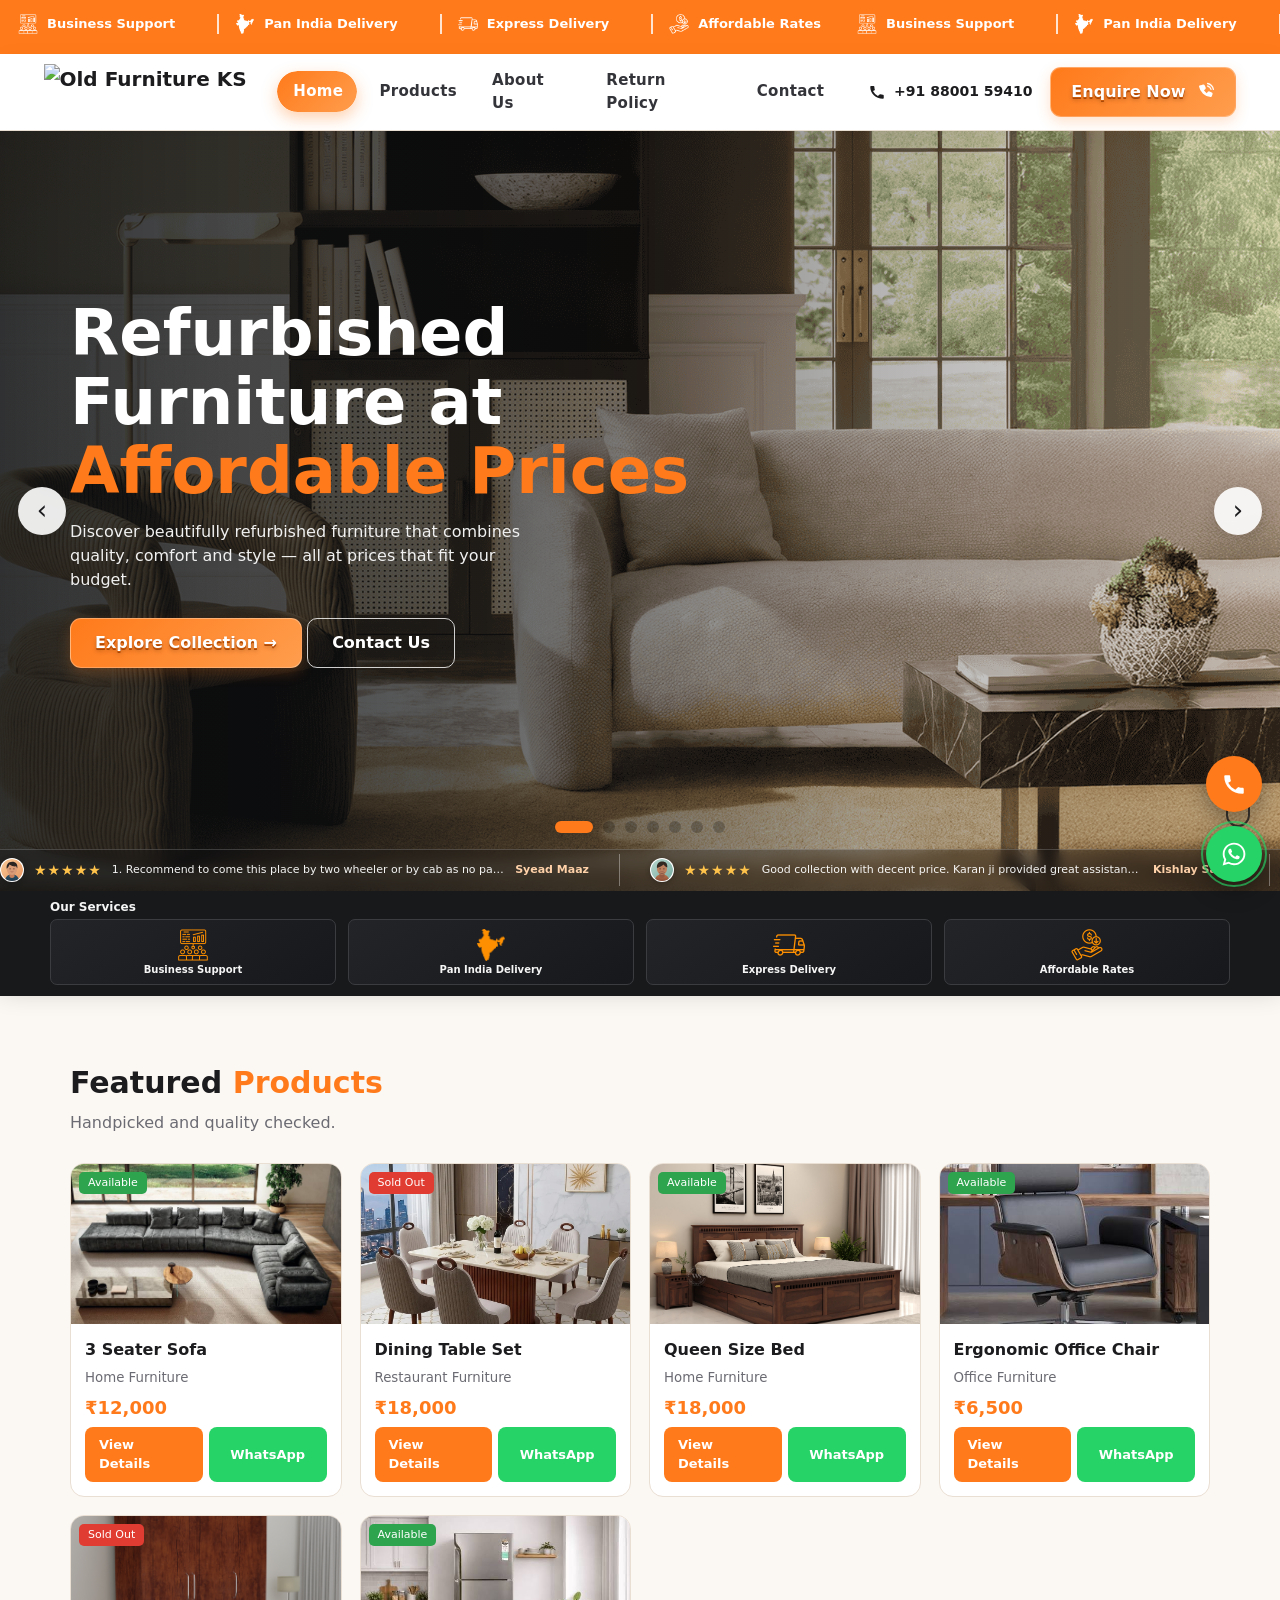
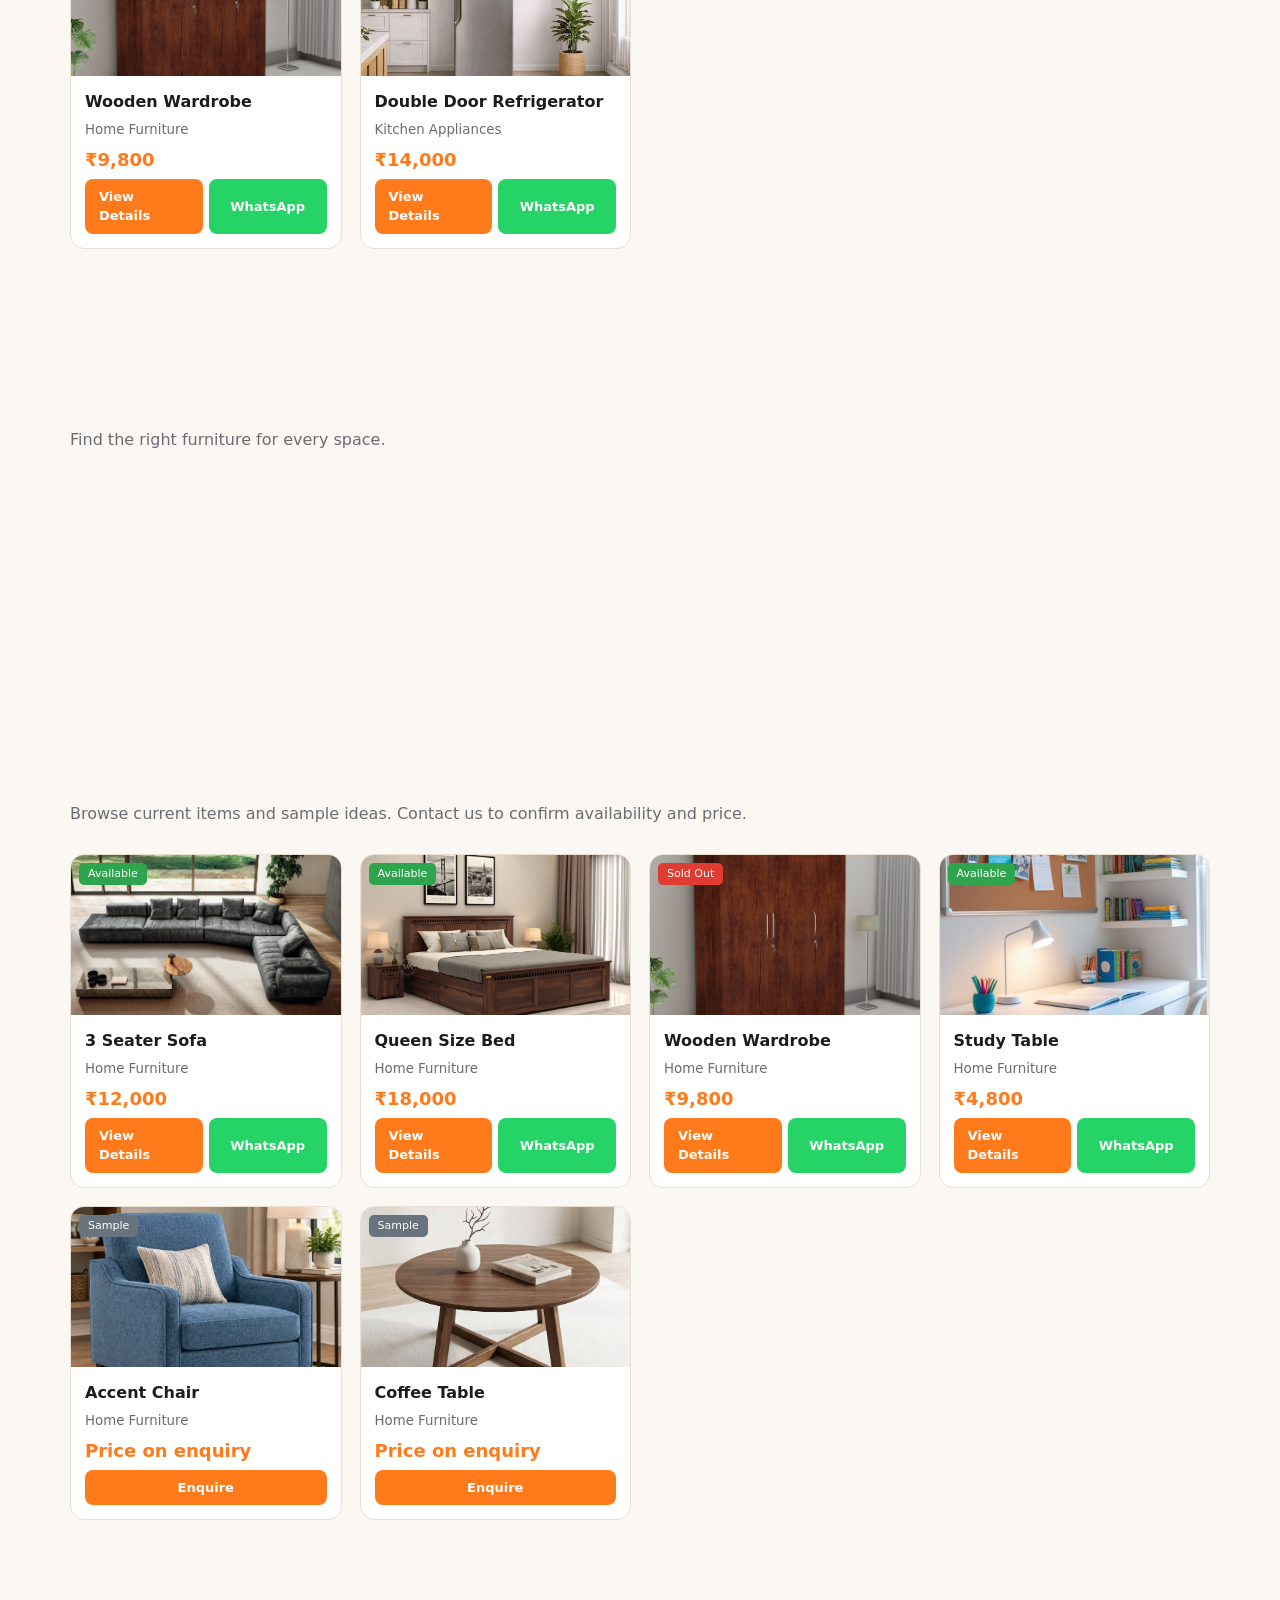
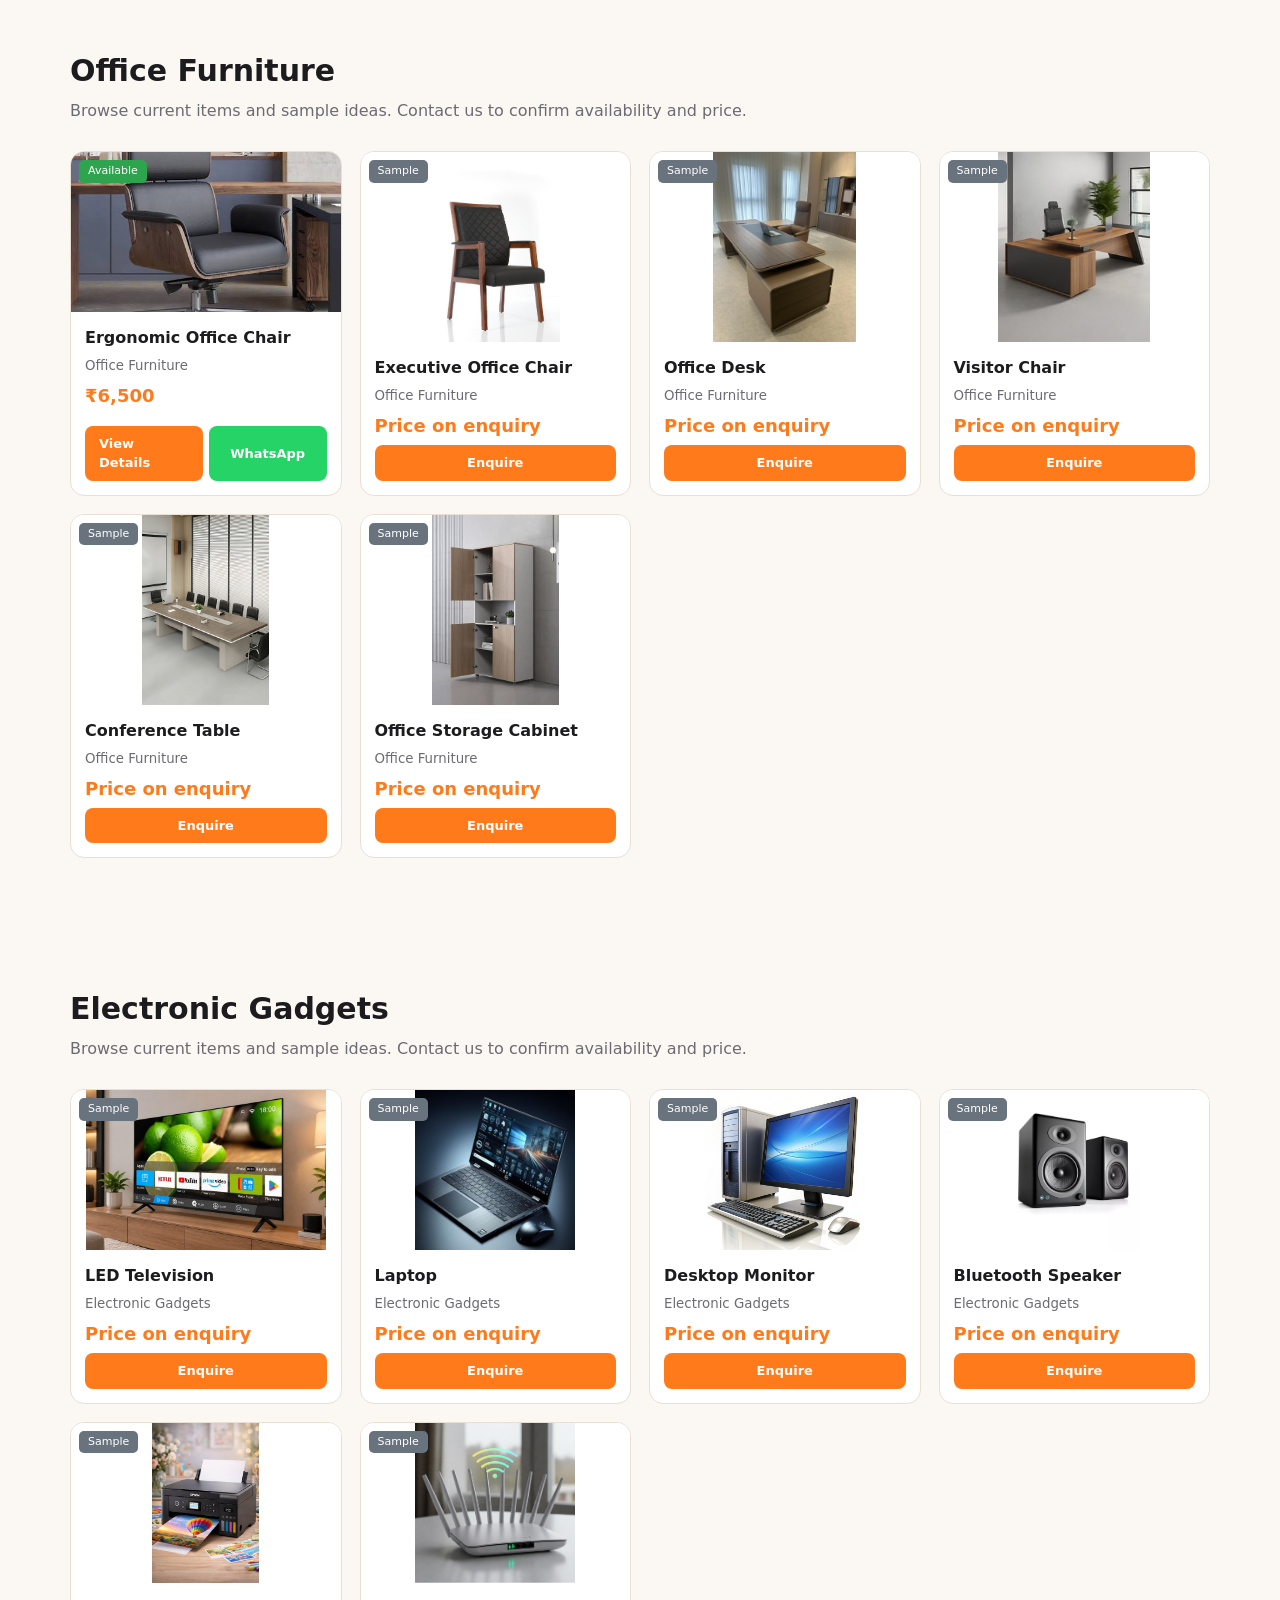
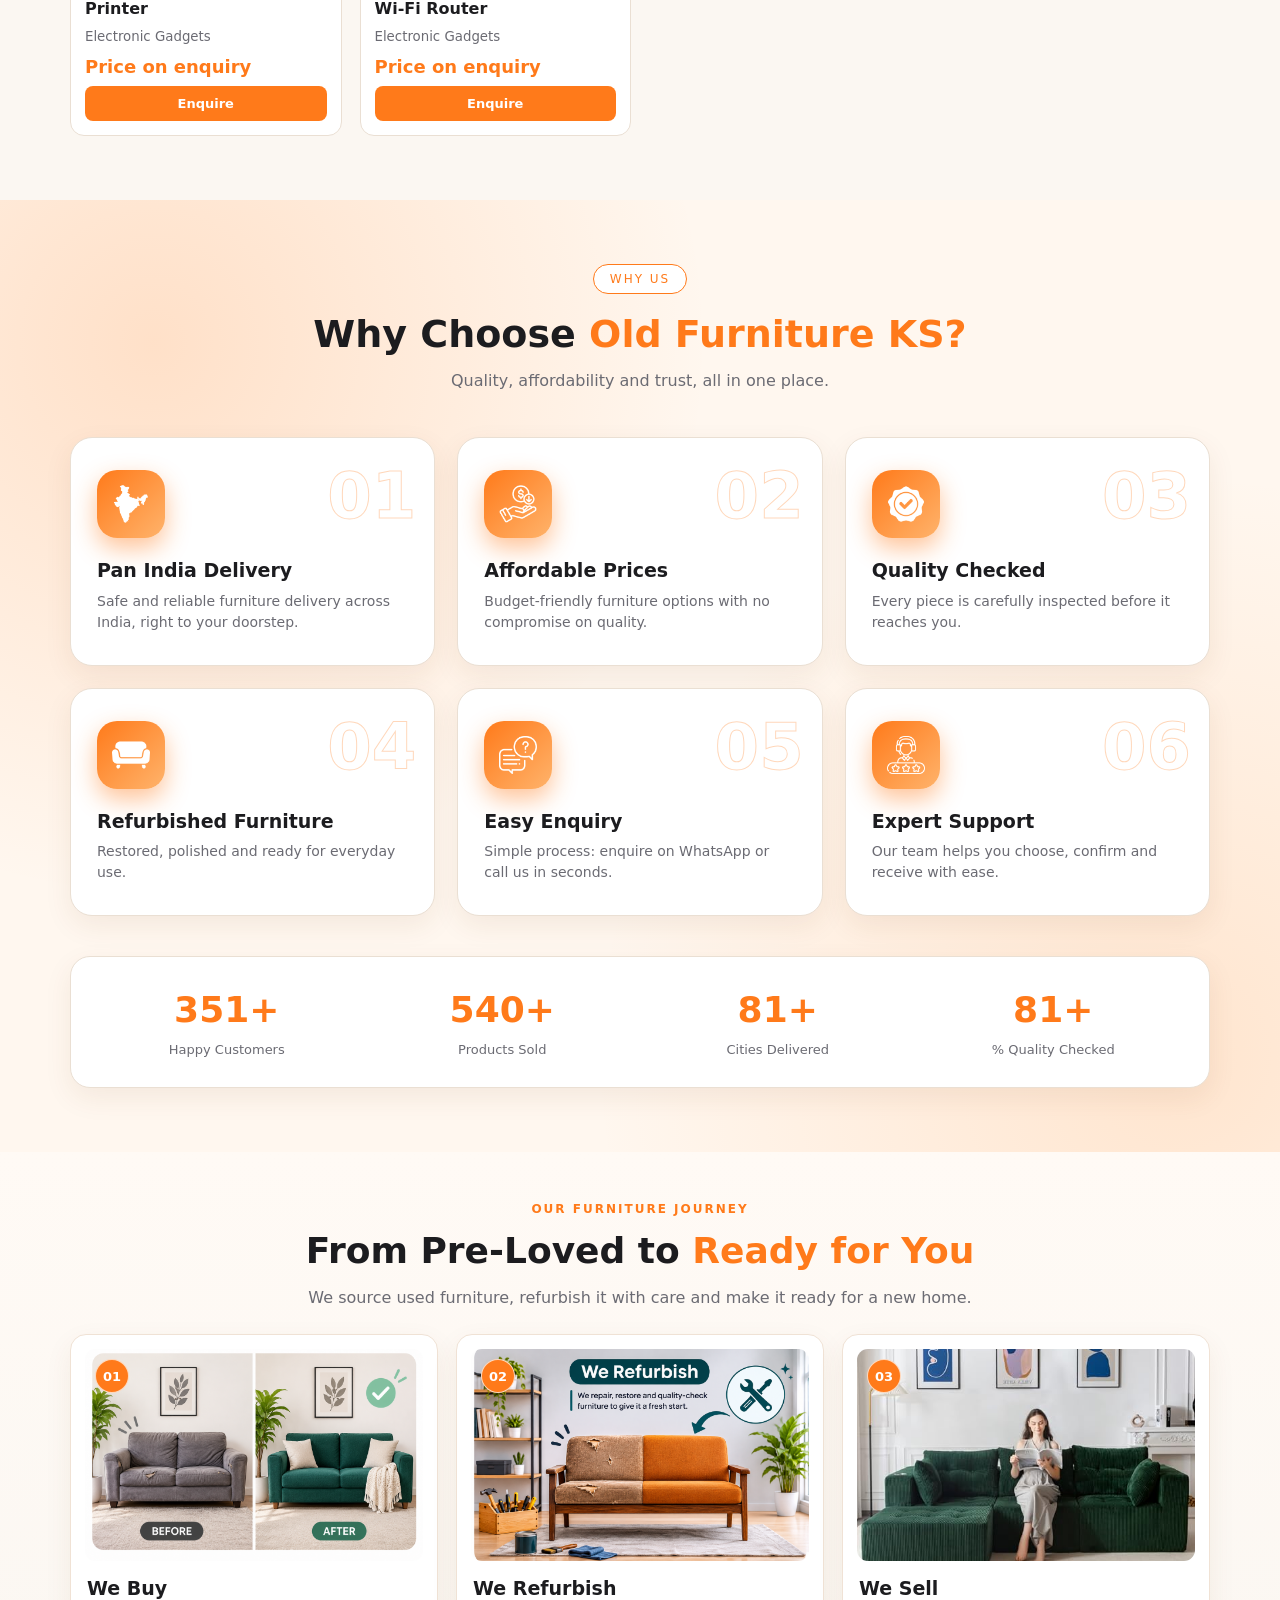
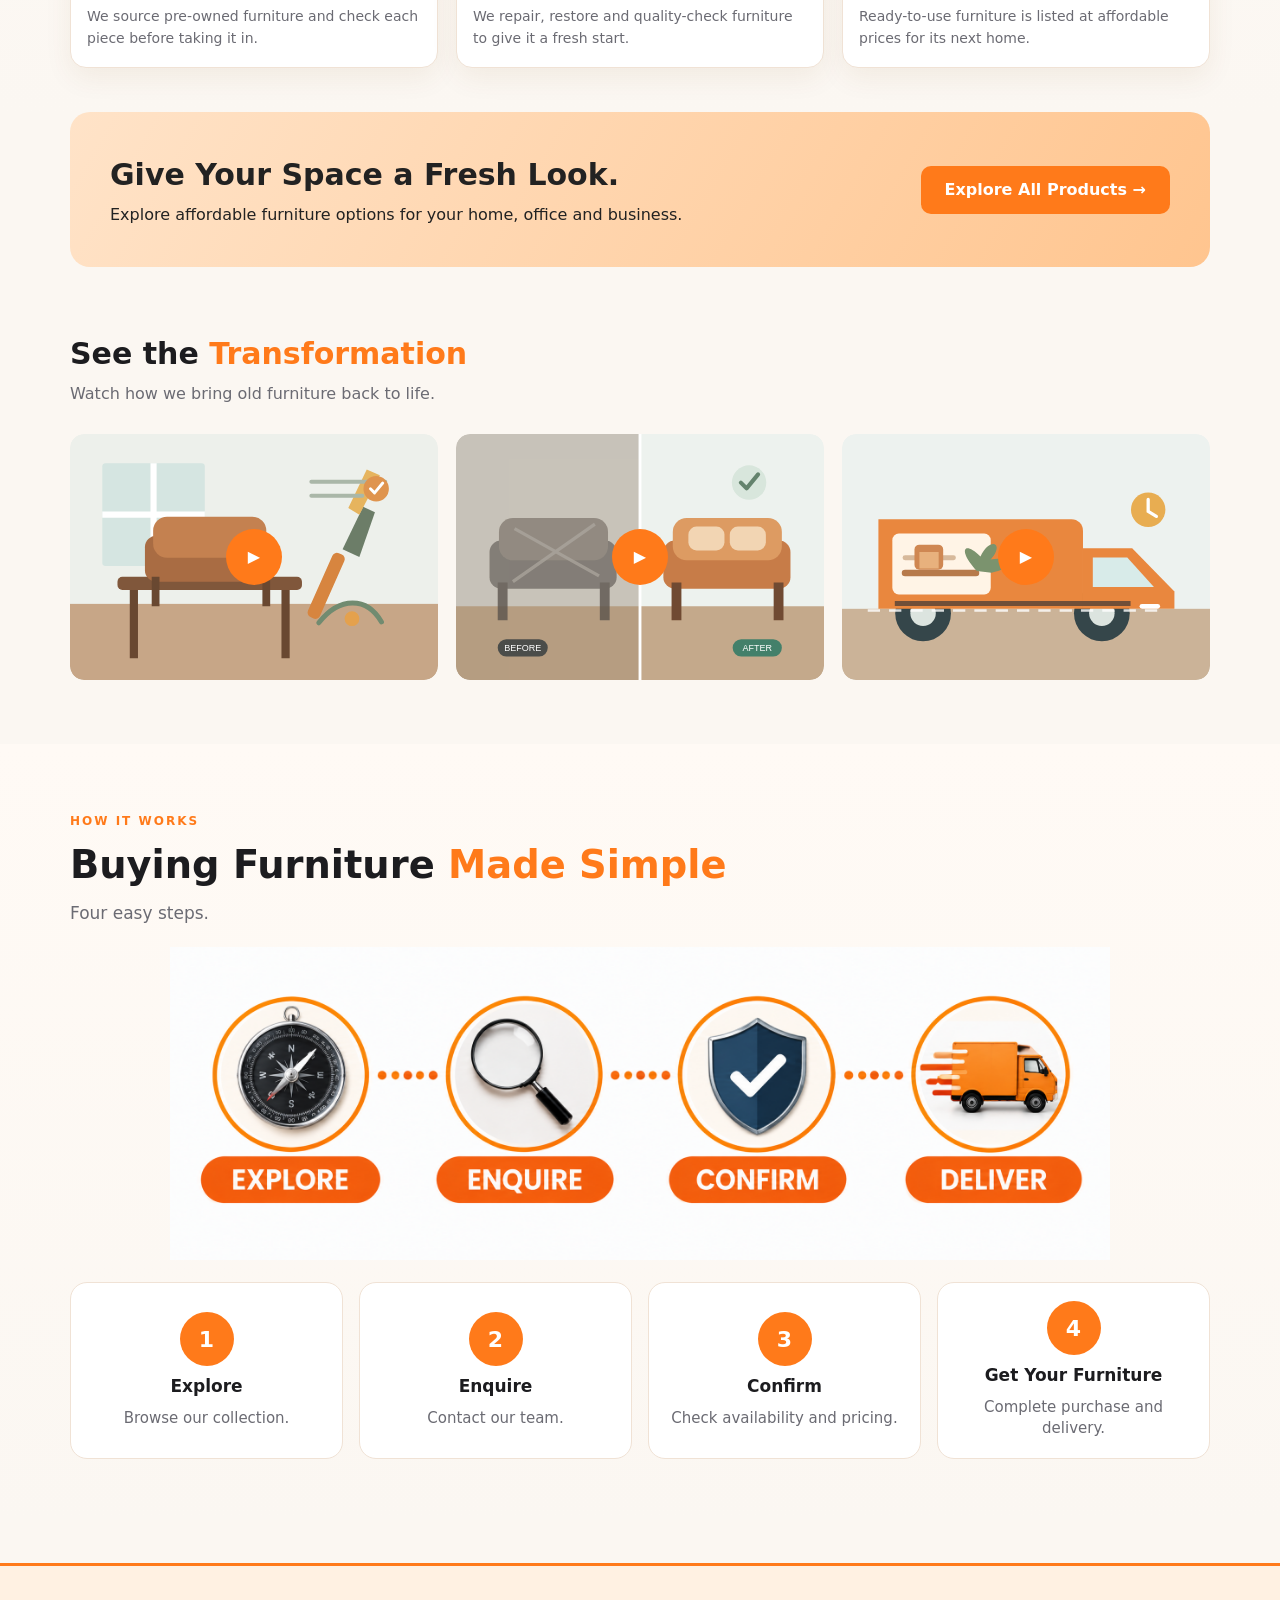
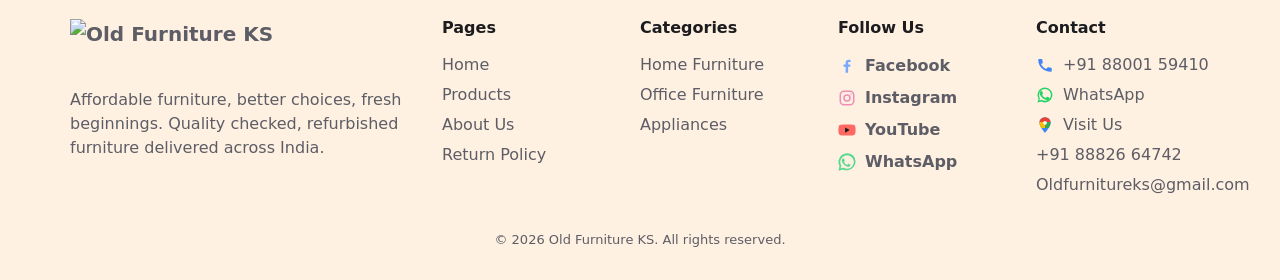
==== commit 182d9428: "Update homepage furniture sections and hero slides Co-authored-by: Copilot <223556219+Copilot@users." ====
--- a/index.html
+++ b/index.html
@@ -16,6 +16,7 @@
 <footer><div class="w"><div><a href="index.html" class="logo"><img src="images/logo.png" alt="Old Furniture KS"></a><p style="margin-top:10px">Affordable furniture, better choices, fresh beginnings. Quality checked, refurbished furniture delivered across India.</p></div>
 <div><h4>Pages</h4><a href="index.html">Home</a><a href="products.html">Products</a><a href="about.html">About Us</a><a href="return-policy.html">Return Policy</a></div>
 <div><h4>Categories</h4><a href="products.html">Home Furniture</a><a href="products.html">Office Furniture</a><a href="products.html">Appliances</a></div>
+<div class="footer-social"><h4>Follow Us</h4><span><svg viewBox="0 0 24 24" aria-hidden="true"><path d="M13.5 21v-8h2.7l.4-3h-3.1V8.1c0-.9.3-1.5 1.6-1.5h1.7V3.9c-.3 0-1.3-.1-2.5-.1-2.5 0-4.2 1.5-4.2 4.3V10H7.3v3h2.8v8z"/></svg>Facebook</span><span><svg viewBox="0 0 24 24" aria-hidden="true"><rect x="3" y="3" width="18" height="18" rx="5"/><circle cx="12" cy="12" r="4"/><circle class="footer-social__dot" cx="17.5" cy="6.8" r="1"/></svg>Instagram</span><span><svg viewBox="0 0 24 24" aria-hidden="true"><path d="M23 7.2a3 3 0 0 0-2.1-2.1C19 4.6 12 4.6 12 4.6s-7 0-8.9.5A3 3 0 0 0 1 7.2 31 31 0 0 0 .5 12a31 31 0 0 0 .5 4.8 3 3 0 0 0 2.1 2.1c1.9.5 8.9.5 8.9.5s7 0 8.9-.5a3 3 0 0 0 2.1-2.1 31 31 0 0 0 .5-4.8 31 31 0 0 0-.5-4.8Z"/><path class="footer-social__play" d="m9.5 15.5 6-3.5-6-3.5z"/></svg>YouTube</span><span><svg viewBox="0 0 24 24" aria-hidden="true"><path d="M20.5 3.5A11.8 11.8 0 0 0 2 17.7L.5 23.5l6-1.6a11.8 11.8 0 0 0 14-18.4ZM12 21a9 9 0 0 1-4.6-1.3l-.3-.2-3.6.9 1-3.5-.2-.4A9 9 0 1 1 12 21Z"/><path d="M8.2 7.8c-.2-.4-.4-.4-.7-.4H7c-.2 0-.5.1-.8.4-.3.3-1 1-1 2.4s1 2.8 1.1 3c.2.2 2 3.2 4.9 4.3 2.4 1 2.9.8 3.4.7.5-.1 1.6-.7 1.8-1.3.2-.6.2-1.2.2-1.3-.1-.1-.3-.2-.6-.4l-1.9-.9c-.3-.1-.5-.2-.7.2-.2.3-.7.9-.9 1.1-.2.2-.3.2-.6.1-.3-.2-1.2-.5-2.3-1.4-.9-.8-1.4-1.7-1.6-2-.2-.3 0-.4.1-.6l.5-.5c.1-.2.2-.3.3-.5.1-.2 0-.4 0-.5z"/></svg>WhatsApp</span></div>
 <div class="footer-contact"><h4>Contact</h4><a href="tel:+918800159410"><svg viewBox="0 0 24 24" aria-hidden="true"><path d="M6.62 10.79a15.05 15.05 0 0 0 6.59 6.59l2.2-2.2a1 1 0 0 1 1.01-.24c1.12.37 2.33.56 3.58.56.55 0 1 .45 1 1v3.5c0 .55-.45 1-1 1C10.16 21 3 13.84 3 5c0-.55.45-1 1-1h3.5c.55 0 1 .45 1 1 0 1.25.19 2.46.56 3.58a1 1 0 0 1-.25 1.01z"/></svg>+91 88001 59410</a><a href="https://wa.me/918800159410"><svg viewBox="0 0 24 24" aria-hidden="true"><path d="M12 2a9.9 9.9 0 0 0-8.55 14.89L2 22l5.25-1.38A9.9 9.9 0 1 0 12 2zm0 2a7.9 7.9 0 0 1 0 15.8 7.8 7.8 0 0 1-4-1.1l-.5-.3-3.1.82.83-3.02-.33-.52A7.9 7.9 0 0 1 12 4z"/><path d="M8.2 7.1c-.25-.55-.5-.56-.73-.57h-.62c-.22 0-.58.08-.88.4-.3.32-1.15 1.12-1.15 2.72s1.17 3.15 1.33 3.37c.16.22 2.28 3.65 5.63 4.97 2.79 1.1 3.35.88 3.95.82.6-.06 1.94-.79 2.21-1.55.28-.76.28-1.41.2-1.55-.08-.14-.3-.22-.63-.39-.33-.16-1.94-.96-2.24-1.07-.3-.11-.52-.16-.74.17-.22.33-.85 1.07-1.04 1.29-.19.22-.38.25-.71.08-.33-.16-1.39-.51-2.65-1.62-.98-.87-1.64-1.94-1.83-2.27-.19-.33-.02-.51.14-.68.15-.15.33-.38.49-.57.16-.19.22-.33.33-.55.11-.22.05-.41-.03-.57-.08-.16-.74-1.78-1.03-2.43z"/></svg>WhatsApp</a><a href="https://maps.app.goo.gl/fm145C5r9oVg2gBy9?g_st=ic" target="_blank" rel="noopener"><svg viewBox="0 0 24 24" aria-hidden="true"><path d="M12 2a7 7 0 0 0-7 7c0 5.25 7 13 7 13s7-7.75 7-13a7 7 0 0 0-7-7zm0 10a3 3 0 1 1 0-6 3 3 0 0 1 0 6z"/></svg>Visit Us</a><a href="tel:+918882664742">+91 88826 64742</a><a href="mailto:Oldfurnitureks@gmail.com">Oldfurnitureks@gmail.com</a></div></div>
 <div class="w" style="display:block;text-align:center;margin-top:30px;font-size:13px">© 2026 Old Furniture KS. All rights reserved.</div></footer>
 <a class="fab cl" href="tel:+918800159410" aria-label="Call"><svg viewBox="0 0 24 24" aria-hidden="true"><path d="M6.62 10.79a15.05 15.05 0 0 0 6.59 6.59l2.2-2.2a1 1 0 0 1 1.01-.24c1.12.37 2.33.56 3.58.56.55 0 1 .45 1 1v3.5c0 .55-.45 1-1 1C10.16 21 3 13.84 3 5c0-.55.45-1 1-1h3.5c.55 0 1 .45 1 1 0 1.25.19 2.46.56 3.58a1 1 0 0 1-.25 1.01z"/></svg></a>
--- a/css/style.css
+++ b/css/style.css
@@ -48,19 +48,29 @@
 .pc .im{height:160px;position:relative;overflow:hidden}.pc .im .ph{border-radius:0;transition:.5s}.pc:hover .im .ph{transform:scale(1.12)}
 .cat .ph{background-size:cover;background-position:center}
 .pc .im .ph{background-size:cover;background-position:center}
+.pc .im .ph.fitted-sample-image{background-color:#fff;background-size:contain;background-repeat:no-repeat}
+.pc:hover .im .ph.fitted-sample-image{transform:none}
+.cat .ph.gadget-category-image{background-color:#fff;background-size:145% auto;background-repeat:no-repeat}
+.pc.office-sample .im{height:190px}
 .bd{position:absolute;top:8px;left:8px;font-size:11px;padding:3px 9px;border-radius:5px;color:#fff;background:#2ea44f;z-index:2}.bd.so{background:#e03c31}
+.bd.sample{background:#69737d}
 .pc .b{padding:14px;display:flex;flex-direction:column;gap:6px;flex:1}.pc h4{font-size:16px}.pc small{color:var(--mut)}
 .pr{color:var(--or);font-weight:800;font-size:18px}.pc .a{display:flex;gap:6px;margin-top:auto}.pc .a .btn{flex:1;justify-content:center}
 .cta{background:linear-gradient(120deg,#ffe3c8,#ffc58f);color:#222;border-radius:20px;padding:40px;display:flex;justify-content:space-between;align-items:center;gap:20px;flex-wrap:wrap}
 .vids{display:grid;grid-template-columns:repeat(3,1fr);gap:18px}.vd{aspect-ratio:3/2;border-radius:14px;overflow:hidden;position:relative;cursor:pointer}
-.quality-image-section{padding:32px 0;background:var(--bg)}
-.quality-gallery{display:grid;width:min(100%,940px);height:clamp(320px,40vw,500px);grid-template-columns:repeat(2,minmax(0,1fr));grid-template-rows:repeat(2,minmax(0,1fr));gap:14px;margin:0 auto}
-.quality-gallery__photo{min-width:0;min-height:0;overflow:hidden;border-radius:14px;background:#eee8e0}
-.quality-gallery__photo--feature{grid-row:span 2}
-.quality-gallery__photo img{display:block;width:100%;height:100%;object-fit:cover;transition:transform .4s ease}
-.quality-gallery__photo:hover img{transform:scale(1.035)}
-@media(max-width:900px){.quality-gallery{height:clamp(320px,58vw,460px)}}
-@media(max-width:480px){.quality-image-section{padding:22px 0}.quality-gallery{height:auto;grid-template-columns:minmax(0,1fr);grid-template-rows:none;gap:10px}.quality-gallery__photo,.quality-gallery__photo--feature{grid-row:auto;aspect-ratio:4/3}}
+.furniture-process{padding:44px 0;background:linear-gradient(180deg,#fffaf5 0%,var(--bg) 100%)}
+.furniture-process__heading{max-width:760px;margin:0 auto 24px;text-align:center}
+.furniture-process__heading h2{font-size:clamp(26px,3vw,36px)}
+.furniture-process__heading .sub{margin:8px 0 0}
+.furniture-process__steps{display:grid;grid-template-columns:repeat(3,minmax(0,1fr));gap:18px}
+.furniture-process__step{min-width:0;padding:14px;border:1px solid #f0e2d5;border-radius:16px;background:#fff;box-shadow:0 10px 28px rgba(120,70,20,.07)}
+.furniture-process__image{position:relative;overflow:hidden;aspect-ratio:16/10;border-radius:11px;background:#f1e9df}
+.furniture-process__image img{display:block;width:100%;height:100%;object-fit:cover;transition:transform .35s ease}
+.furniture-process__step:hover .furniture-process__image img{transform:scale(1.035)}
+.furniture-process__image span{position:absolute;top:10px;left:10px;display:grid;width:34px;height:34px;place-items:center;border:1px solid rgba(255,255,255,.7);border-radius:50%;background:var(--or);color:#fff;font-size:13px;font-weight:750}
+.furniture-process__step h3{margin:13px 2px 4px;font-size:19px}
+.furniture-process__step p{margin:0 2px 4px;color:var(--mut);font-size:14px;line-height:1.55}
+@media(max-width:700px){.furniture-process{padding:34px 0}.furniture-process__steps{grid-template-columns:minmax(0,1fr);gap:14px}.furniture-process__step{padding:12px}.furniture-process__heading{margin-bottom:18px}}
 .vd .pl{position:absolute;inset:0;margin:auto;width:56px;height:56px;border-radius:50%;background:var(--or);color:#fff;display:grid;place-items:center;transition:.3s;z-index:2;animation:pul 2s infinite}
 @keyframes pul{0%{box-shadow:0 0 0 0 rgba(255,122,26,.6)}100%{box-shadow:0 0 0 20px rgba(255,122,26,0)}}
 .steps{display:grid;grid-template-columns:repeat(4,1fr);gap:16px}.st{background:var(--card);border:1px solid var(--bd);border-radius:14px;padding:20px;text-align:center;transition:.3s}.st:hover{border-color:var(--or)}
@@ -71,12 +81,20 @@
 .det{display:grid;grid-template-columns:1fr 1fr;gap:34px}.det .big{height:380px}.th{display:flex;gap:10px;margin-top:10px}.th div{width:70px;height:60px;cursor:pointer;opacity:.6;transition:.3s}.th div:hover{opacity:1;transform:translateY(-3px)}
 .tabs{display:flex;gap:6px;border-bottom:1px solid var(--bd);margin:30px 0 14px}.tabs button{background:none;color:var(--mut);padding:10px 16px;border-bottom:3px solid transparent}.tabs button.on{color:var(--or);border-color:var(--or)}
 .two{display:grid;grid-template-columns:1fr 1fr;gap:30px;align-items:center}
-.cards4{display:grid;grid-template-columns:repeat(auto-fit,minmax(200px,1fr));gap:16px}.cd{background:var(--card);border:1px solid var(--bd);border-radius:14px;padding:22px;transition:.3s;text-align:center}.cd:hover{transform:translateY(-6px);border-color:var(--or)}.cd b{font-size:32px;display:block}
+.cards4{display:grid;grid-template-columns:repeat(auto-fit,minmax(200px,1fr));gap:16px}.cd{background:var(--card);border:1px solid var(--bd);border-radius:14px;padding:22px;transition:.3s;text-align:center}.cd:hover{transform:translateY(-6px);border-color:var(--or)}.cd b{font-size:32px;display:block}.cd .cd__icon{height:38px;margin:0 auto 8px}.cd__icon img{display:block;width:36px;height:36px;object-fit:contain;filter:brightness(0) saturate(100%) invert(55%) sepia(88%) saturate(1760%) hue-rotate(2deg) brightness(101%) contrast(101%)}.return-policy__icon{height:42px;margin:0 auto 8px;color:var(--or);display:grid;place-items:center}.return-policy__icon svg{display:block;width:38px;height:38px;fill:none;stroke:currentColor;stroke-width:1.8;stroke-linecap:round;stroke-linejoin:round}
 .contact-icon{color:var(--or);height:40px;display:grid;place-items:center}.contact-icon svg{width:32px;height:32px;fill:currentColor}.contact-cards small{display:block;overflow-wrap:anywhere}.contact-numbers{display:grid;gap:6px;margin-top:8px}.contact-numbers a{color:var(--mut);font-size:14px}.map-panel{min-height:220px;margin-bottom:20px;padding:28px;display:flex;flex-direction:column;align-items:flex-start;justify-content:center;gap:12px;border:1px solid var(--bd);border-radius:12px;background:linear-gradient(135deg,#e7efec,#d7e4df);color:var(--tx)}.map-panel b{color:#d64a3c}.map-panel b svg{width:36px;height:36px;fill:currentColor}.map-panel strong,.map-panel small{display:block}.map-panel i{font-style:normal;color:var(--or);font-weight:700}
 details{background:var(--card);border:1px solid var(--bd);border-radius:10px;padding:14px;margin-bottom:10px}summary{cursor:pointer;font-weight:600}
 .fm{display:grid;gap:12px}
-footer{background:var(--dk);color:#bbb;padding:50px 0 30px;margin-top:40px}footer .w{display:grid;grid-template-columns:2fr 1fr 1fr 1fr;gap:24px}footer h4{color:#fff;margin-bottom:10px}footer a{display:block;padding:3px 0;transition:.2s}footer a:hover{color:var(--or);padding-left:6px}
-.footer-contact a{display:flex;align-items:center;gap:9px}.footer-contact svg{width:18px;height:18px;flex:0 0 18px;fill:currentColor}
+footer{background:var(--dk);color:#bbb;padding:50px 0 30px;margin-top:40px}footer .w{display:grid;grid-template-columns:2fr repeat(4,minmax(0,1fr));gap:24px}footer h4{color:#fff;margin-bottom:10px}footer a{display:block;padding:3px 0;transition:.2s}footer a:hover{color:var(--or);padding-left:6px}
+.footer-contact a{display:flex;align-items:center;gap:9px}.footer-contact svg{width:18px;height:18px;flex:0 0 18px;fill:currentColor}.footer-contact a[href^="tel:"] svg{fill:#4285f4}.footer-contact a[href*="wa.me"] svg{fill:#25d366}.footer-contact a[href*="maps.app.goo.gl"] svg{display:none}.footer-contact a[href*="maps.app.goo.gl"]::before{content:"";width:18px;height:18px;flex:0 0 18px;background:url("../images/generated/footer-google-maps.svg") center/contain no-repeat}
+.footer-social span{display:flex;align-items:center;gap:9px;padding:4px 0;color:#5d5d66;font-weight:600;line-height:1.5}
+.footer-social svg{width:18px;height:18px;flex:0 0 18px;fill:currentColor}
+.footer-social span:nth-of-type(1) svg{color:#79a9ff}
+.footer-social span:nth-of-type(2) svg{fill:none;stroke:#f08cb5;stroke-width:2}
+.footer-social span:nth-of-type(2) .footer-social__dot{fill:#f08cb5;stroke:none}
+.footer-social span:nth-of-type(3) svg{color:#ff6961}
+.footer-social .footer-social__play{fill:var(--dk)}
+.footer-social span:nth-of-type(4) svg{color:#59d98e}
 .fab{position:fixed;right:18px;z-index:60;width:56px;height:56px;border-radius:50%;display:grid;place-items:center;color:#fff;font-size:26px;box-shadow:0 8px 22px rgba(0,0,0,.35);transition:.3s}
 .fab svg{width:26px;height:26px;display:block;fill:currentColor}
 .fab:hover{transform:scale(1.12) rotate(8deg)}.wa{isolation:isolate;background:#25d366;bottom:calc(18px + env(safe-area-inset-bottom,0px))}.wa:before{content:"";position:absolute;inset:-5px;border:2px solid rgba(37,211,102,.65);border-radius:50%;z-index:-1;animation:waRing 2.4s ease-out infinite}.fab.wa:hover{transform:translateY(-4px) scale(1.08);filter:brightness(1.06);box-shadow:0 12px 28px rgba(37,211,102,.45)}.cl{background:var(--or);bottom:calc(88px + env(safe-area-inset-bottom,0px))}
@@ -121,7 +139,7 @@
 .wc:before{content:"";position:absolute;inset:0;background:linear-gradient(145deg,var(--or),#d9500a);opacity:0;transform:translateY(100%);transition:.5s;z-index:-1}
 .wc:hover:before{opacity:1;transform:none}.wc:hover{transform:translateY(-12px);box-shadow:0 24px 50px rgba(255,122,26,.35);border-color:var(--or)}
 .wc .n{position:absolute;top:10px;right:18px;font-size:64px;font-weight:900;color:transparent;-webkit-text-stroke:1px rgba(255,255,255,.14)}
-.wc .ic{width:68px;height:68px;border-radius:20px;background:linear-gradient(135deg,var(--or),#ffb36b);display:grid;place-items:center;font-size:32px;box-shadow:0 10px 24px rgba(255,122,26,.45);transition:.5s;margin-bottom:18px}.wc:hover .ic{transform:rotate(360deg) scale(1.08);background:#fff}
+.wc .ic{width:68px;height:68px;border-radius:20px;background:linear-gradient(135deg,var(--or),#ffb36b);display:grid;place-items:center;font-size:32px;box-shadow:0 10px 24px rgba(255,122,26,.45);transition:.5s;margin-bottom:18px}.wc .ic img{width:38px;height:38px;object-fit:contain;filter:brightness(0) invert(1);transition:filter .3s}.wc:hover .ic{transform:rotate(360deg) scale(1.08);background:#fff}.wc:hover .ic img{filter:brightness(0) saturate(100%) invert(55%) sepia(88%) saturate(1760%) hue-rotate(2deg) brightness(101%) contrast(101%)}
 .wc h4{font-size:19px;margin-bottom:6px}.wc p{color:#b5b5bd;font-size:14px;transition:.3s}.wc:hover p{color:#fff}
 .stats{display:grid;grid-template-columns:repeat(4,1fr);gap:16px;margin-top:40px;padding:26px;border-radius:20px;background:rgba(255,255,255,.05);border:1px solid #33363e;text-align:center}.stats b{font-size:36px;color:var(--or);display:block}.stats span{color:#bbb;font-size:13px}
 @media(max-width:900px){.wg{grid-template-columns:1fr}.stats{grid-template-columns:repeat(2,1fr)}.mouse,.ar{display:none}.hs{height:calc(100vh - 130px)}.sl:before{background:linear-gradient(90deg,rgba(12,14,16,.78),rgba(12,14,16,.58) 58%,rgba(12,14,16,.28))}.quality-visual{width:min(100%,560px)}}
@@ -142,10 +160,9 @@
 .top:hover .ticker-track{animation-play-state:paused}
 .ticker-group{display:flex;flex:0 0 auto;align-items:center;gap:0;padding-right:72px}
 .ticker-group span{display:inline-flex;align-items:center;gap:9px;margin:0;padding:0 18px;font-weight:700}
-.ticker-group span+span{position:relative;margin-left:24px}
-.ticker-group span+span:before{content:"";position:absolute;left:-13px;width:2px;height:24px;border-radius:2px;background:rgba(255,255,255,.8)}
-.ticker-group svg{width:20px;height:20px;flex:none;fill:none;stroke:currentColor;stroke-width:1.7;stroke-linecap:round;stroke-linejoin:round}
-.ticker-group span:nth-child(2) svg{display:none}
+.ticker-group span+span{margin-left:24px;background:linear-gradient(rgba(255,255,255,.8),rgba(255,255,255,.8)) left center/2px 24px no-repeat}
+.ticker-group span>img{display:block;width:20px;height:20px;flex:none;object-fit:contain;filter:brightness(0) invert(1)}
+.ticker-group svg,.ticker-group .top__india-map{display:none}
 .top__india-map{display:inline-block;width:20px;height:20px;flex:none;object-fit:contain;vertical-align:middle;margin-right:8px;filter:grayscale(1) brightness(0) invert(1)}
 .ticker-group .top__india-map{margin-right:0}
 .ticker-logo{width:58px;height:25px;object-fit:contain;background:#fff;border-radius:4px;padding:2px}
@@ -182,12 +199,6 @@
 .nr .enquire-btn{padding:10px 14px}
 }
 .sl.on .w>:nth-child(5){transition-delay:.8s}
-.hero-review-link{display:inline-flex;align-items:center;gap:10px;width:max-content;margin-top:16px;color:#fff;font-size:14px;font-weight:600;transition:color .25s,opacity .25s}
-.hero-review-link:hover{color:#ffd08a}
-.hero-review-avatars{display:inline-flex;align-items:center;padding-left:2px}
-.hero-review-avatars img{width:30px;height:30px;object-fit:cover;border:2px solid #fff;border-radius:50%;box-shadow:0 2px 8px rgba(0,0,0,.24)}
-.hero-review-avatars img+img{margin-left:-9px}
-.hero-review-stars{color:#ffc24b;font-size:18px;letter-spacing:2px;line-height:1}
 .google-reviews{display:grid;grid-template-columns:repeat(auto-fit,minmax(min(100%,300px),1fr));gap:18px}
 .google-review{display:flex;flex-direction:column;align-items:flex-start;gap:16px;padding:20px;background:var(--card);border:1px solid var(--bd);border-radius:14px;box-shadow:0 8px 22px rgba(80,48,20,.06)}
 .google-review__header{display:flex;align-items:center;gap:12px;width:100%}
@@ -213,7 +224,7 @@
 .strip span+span:before{content:"";position:absolute;left:0;top:50%;width:1px;height:24px;background:rgba(35,35,35,.25);transform:translateY(-50%)}
 #client-reviews{scroll-margin-top:90px}
 @media(prefers-reduced-motion:reduce){.top .ticker-track{width:100%;animation:none}.ticker-group{width:100%;justify-content:center;flex-wrap:wrap;gap:12px 24px;padding:8px 12px}.ticker-group[aria-hidden="true"]{display:none}.nr .enquire-btn,.enquire-btn:after,.enquire-btn svg,.hs .sl .w>div .btn:first-child,.hs .sl .w>div .btn:first-child:after{animation:none}}
-@media(max-width:600px){.top{font-size:11px}.ticker-group{padding-right:54px}.ticker-group span{padding:0 12px}.ticker-group span+span{margin-left:16px}.ticker-group span+span:before{left:-9px;height:20px}.ticker-logo{width:50px;height:22px}}
+@media(max-width:600px){.top{font-size:11px}.ticker-group{padding-right:54px}.ticker-group span{padding:0 12px}.ticker-group span+span{margin-left:16px;background-size:2px 20px}.ticker-logo{width:50px;height:22px}}
 .dark{background:#fff1e2;color:var(--tx)}.dark .sub{color:var(--mut)}
 .hs{color:#fff;background:#191714}
 .hs p{color:#f1f1f1}.hs .btn.o{border-color:rgba(255,255,255,.8);color:#fff}.hs .btn.o:hover{background:#fff;color:#191714}
@@ -242,8 +253,8 @@
 .hs{height:calc(100svh - 140px);min-height:520px;max-height:700px}
 .hs h1{font-size:30px}.hs p{font-size:14px;margin-bottom:18px}.hs .btn{padding:11px 16px;font-size:14px}
 .strip{display:none}.dt{bottom:18px}
-.cats{display:flex;overflow-x:auto;gap:14px;scroll-snap-type:x mandatory;padding:0 16px 10px;margin:0 -16px}.cat{flex:0 0 92px;scroll-snap-align:start}.cat.rev{opacity:1;transform:none}.cat .c{width:80px;height:80px}
-.grid{grid-template-columns:repeat(2,1fr);gap:12px}.pc .im{height:120px}.pc .a{flex-direction:column}.pc .a .btn{flex:none}.pc h4{font-size:14px}.pr{font-size:16px}.pc .b{padding:10px}
+.cats{display:grid;grid-template-columns:repeat(3,minmax(0,1fr));overflow:visible;gap:16px 8px;padding:0;margin:0;scroll-snap-type:none}.cat{min-width:0;flex:none;scroll-snap-align:none}.cat.rev{opacity:1;transform:none}.cat .c{width:80px;height:80px}
+.grid{grid-template-columns:repeat(2,1fr);gap:12px}.pc .im{height:120px}.pc.office-sample .im{height:170px}.pc .a{flex-direction:column}.pc .a .btn{flex:none}.pc h4{font-size:14px}.pr{font-size:16px}.pc .b{padding:10px}
 .det{gap:20px}.det .big{height:260px}.th div{width:56px;height:48px}
 .cta{padding:24px}.btn{padding:11px 18px}
 .fab{width:50px;height:50px;font-size:22px;right:12px}.cl{bottom:calc(76px + env(safe-area-inset-bottom,0px))}
@@ -256,19 +267,17 @@
 .strip{display:block;position:absolute;inset:auto 0 0;padding:9px clamp(14px,3vw,30px) 11px;background:rgba(15,16,18,.96);color:#fff;box-shadow:0 -8px 26px rgba(0,0,0,.24);backdrop-filter:blur(10px)}
 .strip__inner{width:min(100%,1180px);margin:0 auto}
 .strip__inner h2{margin:0 0 5px;color:#f5f5f5;font-size:12px;line-height:1.2;font-weight:700}
-.strip__services{display:grid;grid-template-columns:repeat(6,minmax(0,1fr));gap:7px}
+.strip__services{display:grid;grid-template-columns:repeat(4,minmax(0,1fr));gap:12px}
 .strip__service{min-height:66px;display:flex;flex-direction:column;align-items:center;justify-content:center;gap:3px;padding:5px 6px;border:1px solid #3a3c40;border-radius:7px;background:linear-gradient(145deg,#222428,#17181b);text-align:center;transition:border-color .2s,background .2s,transform .2s}
 .strip__service:hover{border-color:var(--or);background:#29231f;transform:translateY(-2px)}
-.strip__service svg{width:32px;height:32px;flex:none;fill:var(--or);stroke:none}
-.strip__service:nth-child(2) svg{display:none}
-.strip__service:nth-child(2)::before{content:"";flex:none;width:40px;height:44px;background:url("../images/generated/india-map-pan-india.png") center/contain no-repeat}
+.strip__service img{width:32px;height:32px;flex:none;object-fit:contain;filter:brightness(0) saturate(100%) invert(55%) sepia(88%) saturate(1760%) hue-rotate(2deg) brightness(101%) contrast(101%)}
 .strip__service span{padding:0;color:#f6f6f6;font-size:10px;font-weight:650;line-height:1.15;white-space:normal}
 .dt{bottom:78px}
 .mouse{bottom:90px}
 @media(min-width:901px) and (max-width:1150px){.strip{padding-right:82px}}
 @media(max-width:900px){
 .strip{padding-right:82px}
-.strip__services{grid-template-columns:repeat(3,minmax(0,1fr));gap:6px}
+.strip__services{grid-template-columns:repeat(2,minmax(0,1fr));gap:8px}
 .strip__service{min-height:68px}
 .dt{bottom:18px}
 .mouse{display:none}
@@ -277,22 +286,21 @@
 .hs{height:min(78svh,680px);min-height:540px;max-height:700px}
 .strip{padding:8px 70px 10px 10px}
 .strip__inner h2{margin-bottom:5px;font-size:11px}
-.strip__services{gap:5px}
-.strip__service{min-height:72px;padding:4px 3px}
-.strip__service svg{width:30px;height:30px}
+.strip.services-panel{padding:10px 12px 12px}
+.strip__services{grid-template-columns:repeat(2,minmax(0,1fr));gap:7px}
+.strip__service{min-height:78px;padding:6px 4px}
+.strip__service img{width:30px;height:30px}
+.strip__service span{font-size:10px}
+.sl .w{padding:0 28px}
+}
+@media(max-width:350px){
+.strip__services{grid-template-columns:repeat(2,minmax(0,1fr));gap:7px}
+.strip__service{min-height:68px;padding:5px 4px}
+.strip__service img{width:28px;height:28px}
 .strip__service span{font-size:9px}
-.sl .w{padding:0 28px}
-}
-@media(max-width:350px){
-.strip__services{grid-template-columns:repeat(2,minmax(0,1fr));gap:6px}
-.strip__service{min-height:64px;padding:5px}
-.strip__service svg{width:32px;height:32px}
-.strip__service span{font-size:10px}
 }
 .strip.services-panel{position:relative;inset:auto;width:100%;margin:0;padding:9px clamp(14px,3vw,30px) 11px}
 @media(min-width:901px) and (max-width:1150px){.strip.services-panel{padding-right:82px}}
-@media(max-width:900px){.strip.services-panel{padding-right:82px}}
-@media(max-width:600px){.strip.services-panel{padding:8px 80px 10px 10px}}
 .buying-process__heading{max-width:720px;margin-bottom:20px}
 .buying-process__eyebrow{display:inline-block;margin-bottom:6px;color:var(--or);font-size:12px;font-weight:800;letter-spacing:2px}
 .buying-process__heading h2{font-size:clamp(28px,3vw,40px)}
@@ -346,3 +354,20 @@
 .contact-faq details p.sub{margin:8px 0 0;font-size:13px}
 @media(max-width:900px){.contact-grid{grid-template-columns:repeat(2,minmax(0,1fr))}.contact-map{grid-column:1/-1}.contact-map iframe{min-height:260px}}
 @media(max-width:600px){.contact-hero{padding:30px 0}.contact-section{padding:22px 0 42px}.contact-grid{grid-template-columns:minmax(0,1fr);gap:14px}.contact-map{grid-column:auto}.contact-form,.contact-info,.contact-map{padding:17px}.contact-map iframe{min-height:240px}.contact-faq{margin-top:22px}}
+
+.client-review-marquee{position:absolute;inset:auto 0 0;z-index:6;height:42px;overflow:hidden;padding:4px 0;background:rgba(15,16,18,.3);border-top:1px solid rgba(255,255,255,.18);backdrop-filter:blur(6px);scroll-margin-top:90px}
+.client-review-marquee__track{display:flex;width:max-content;animation:client-review-scroll 38s linear infinite;will-change:transform}
+.client-review-marquee__group{display:flex;flex:none;align-items:center;gap:30px;padding-right:30px}
+.client-review-marquee__item{display:flex;flex:none;align-items:center;gap:10px;max-width:min(620px,78vw);height:32px;padding-right:30px;border-right:1px solid rgba(255,255,255,.35);color:#fff;white-space:nowrap}
+.client-review-marquee__avatar{display:block;flex:0 0 24px;width:24px;height:24px;object-fit:cover;border:1px solid rgba(255,255,255,.75);border-radius:50%;background:#fff;box-shadow:0 1px 5px rgba(0,0,0,.25)}
+.client-review-marquee__stars{flex:none;color:#ffc24b;font-size:14px;letter-spacing:1px}
+.client-review-marquee__text{overflow:hidden;color:rgba(255,255,255,.95);font-size:11px;text-overflow:ellipsis}
+.client-review-marquee__item strong{flex:none;color:#ffd2aa;font-size:11px}
+.client-review-marquee:hover .client-review-marquee__track{animation-play-state:paused}
+.sl .w{padding-bottom:64px}
+.dt{bottom:58px}
+.mouse{bottom:64px}
+@keyframes client-review-scroll{to{transform:translateX(-50%)}}
+@media(max-width:900px){.sl .w{padding-bottom:64px}.dt{bottom:54px}.mouse{display:none}}
+@media(max-width:600px){.client-review-marquee__group{gap:18px;padding-right:18px}.client-review-marquee__item{max-width:88vw;gap:7px;padding-right:18px}.client-review-marquee__avatar{flex-basis:22px;width:22px;height:22px}.client-review-marquee__text{max-width:58vw}.client-review-marquee__stars{font-size:12px}.client-review-marquee__text,.client-review-marquee__item strong{font-size:10px}.sl .w{padding-bottom:64px}}
+@media(prefers-reduced-motion:reduce){.client-review-marquee{overflow-x:auto;scrollbar-width:thin;-webkit-overflow-scrolling:touch}.client-review-marquee__track{width:100%;animation:none;will-change:auto}.client-review-marquee__group[aria-hidden="true"]{display:none}}
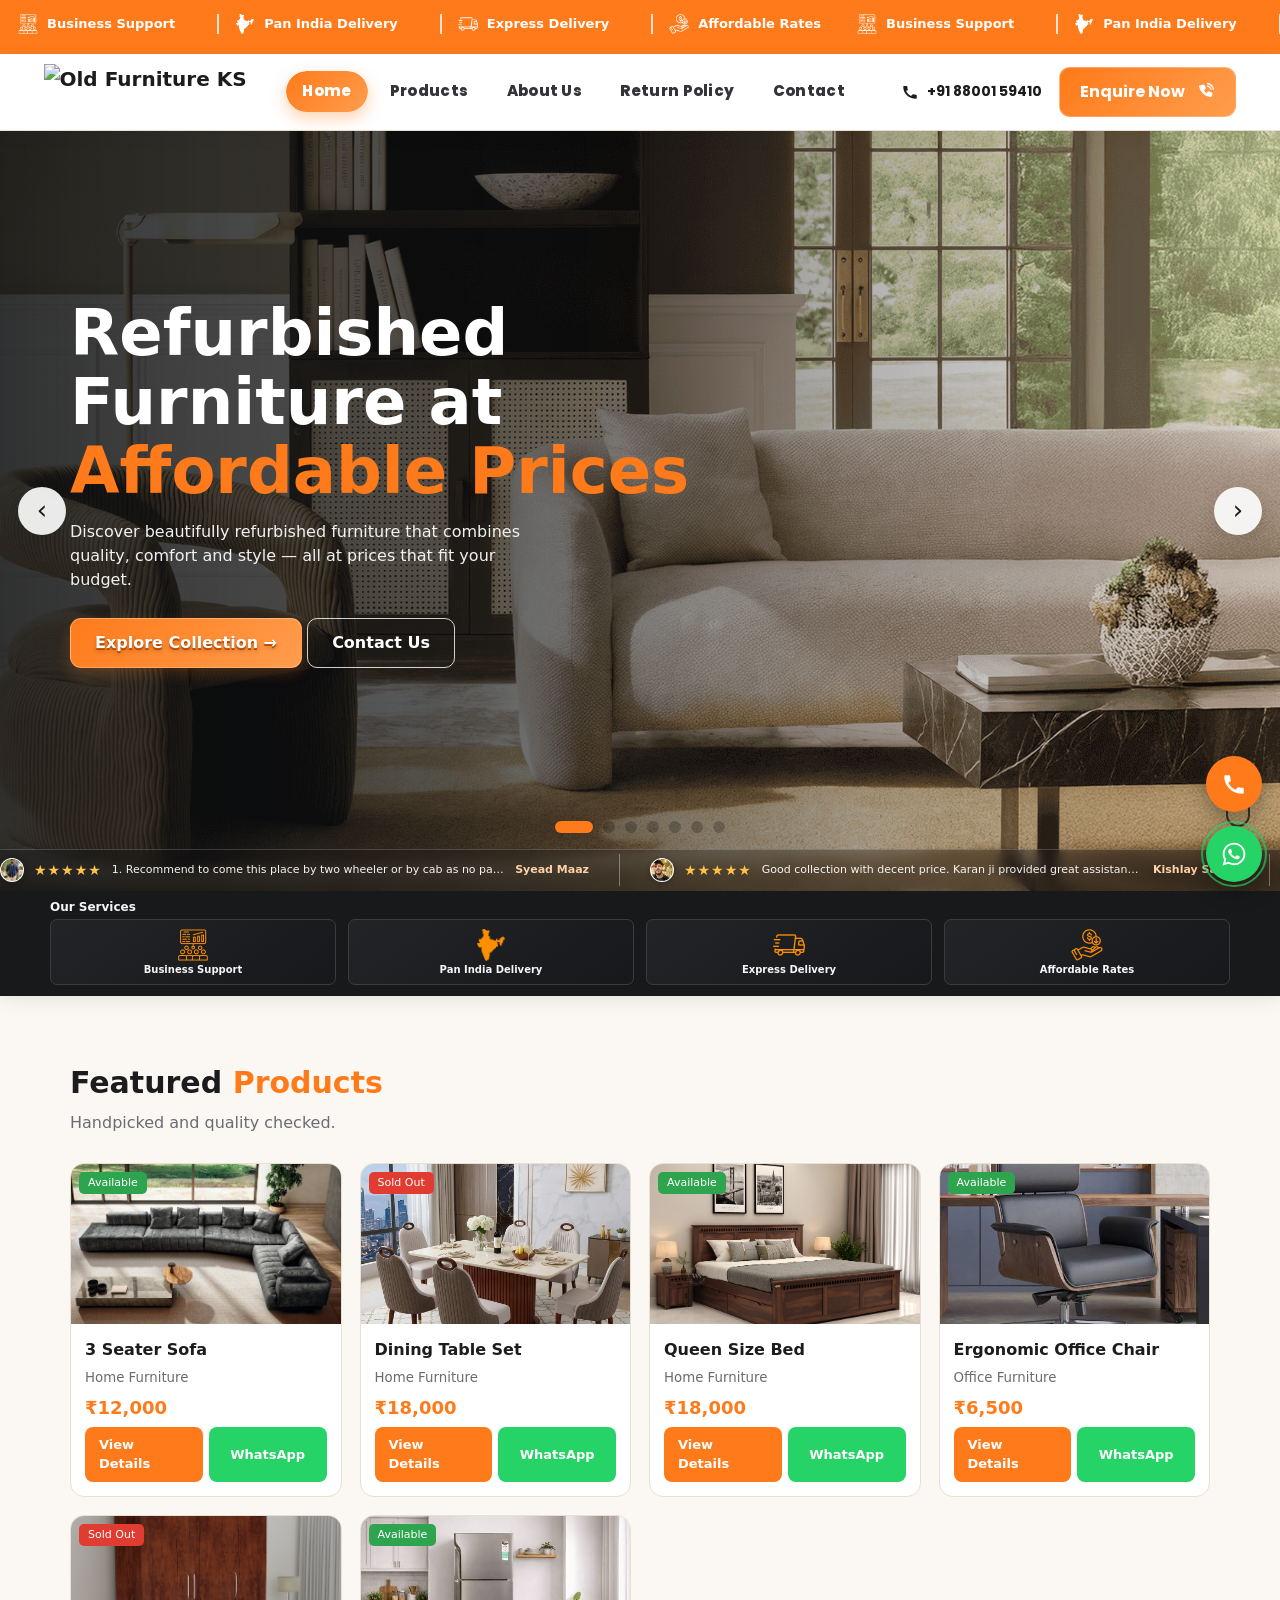
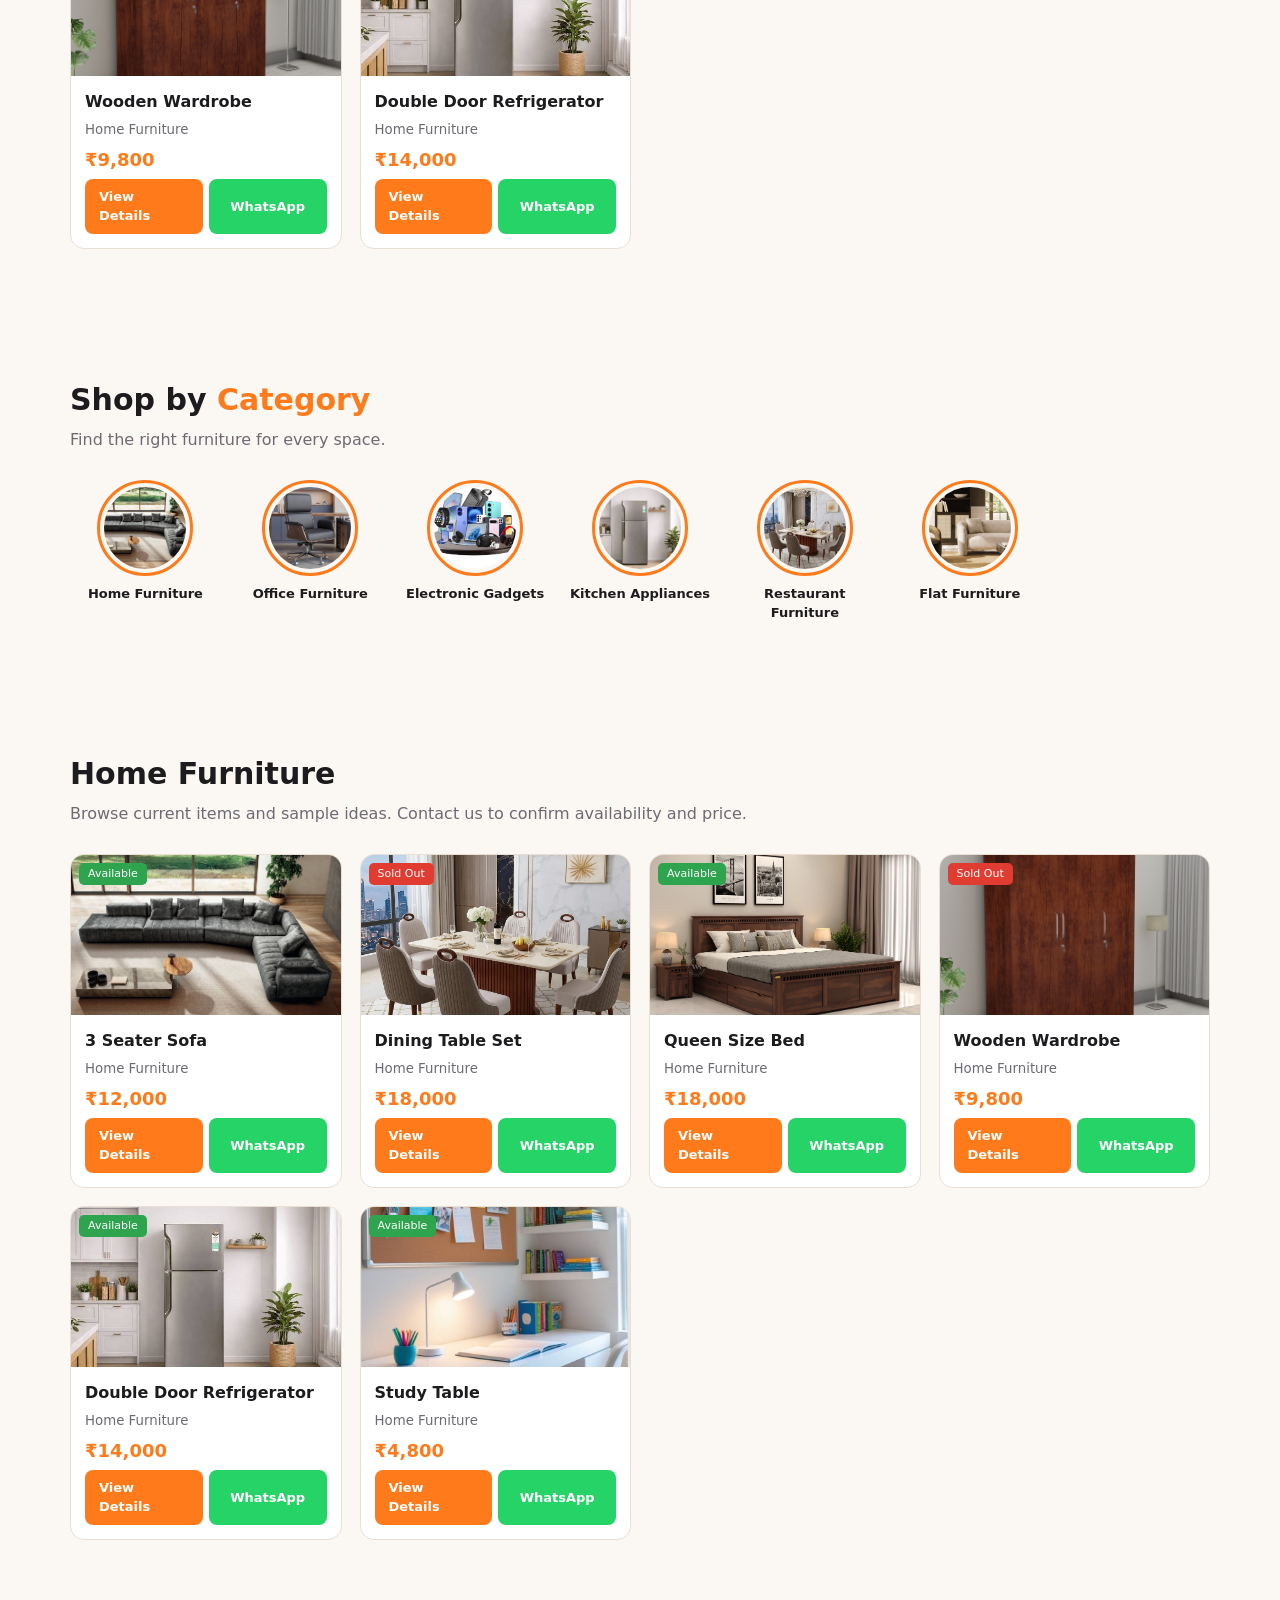
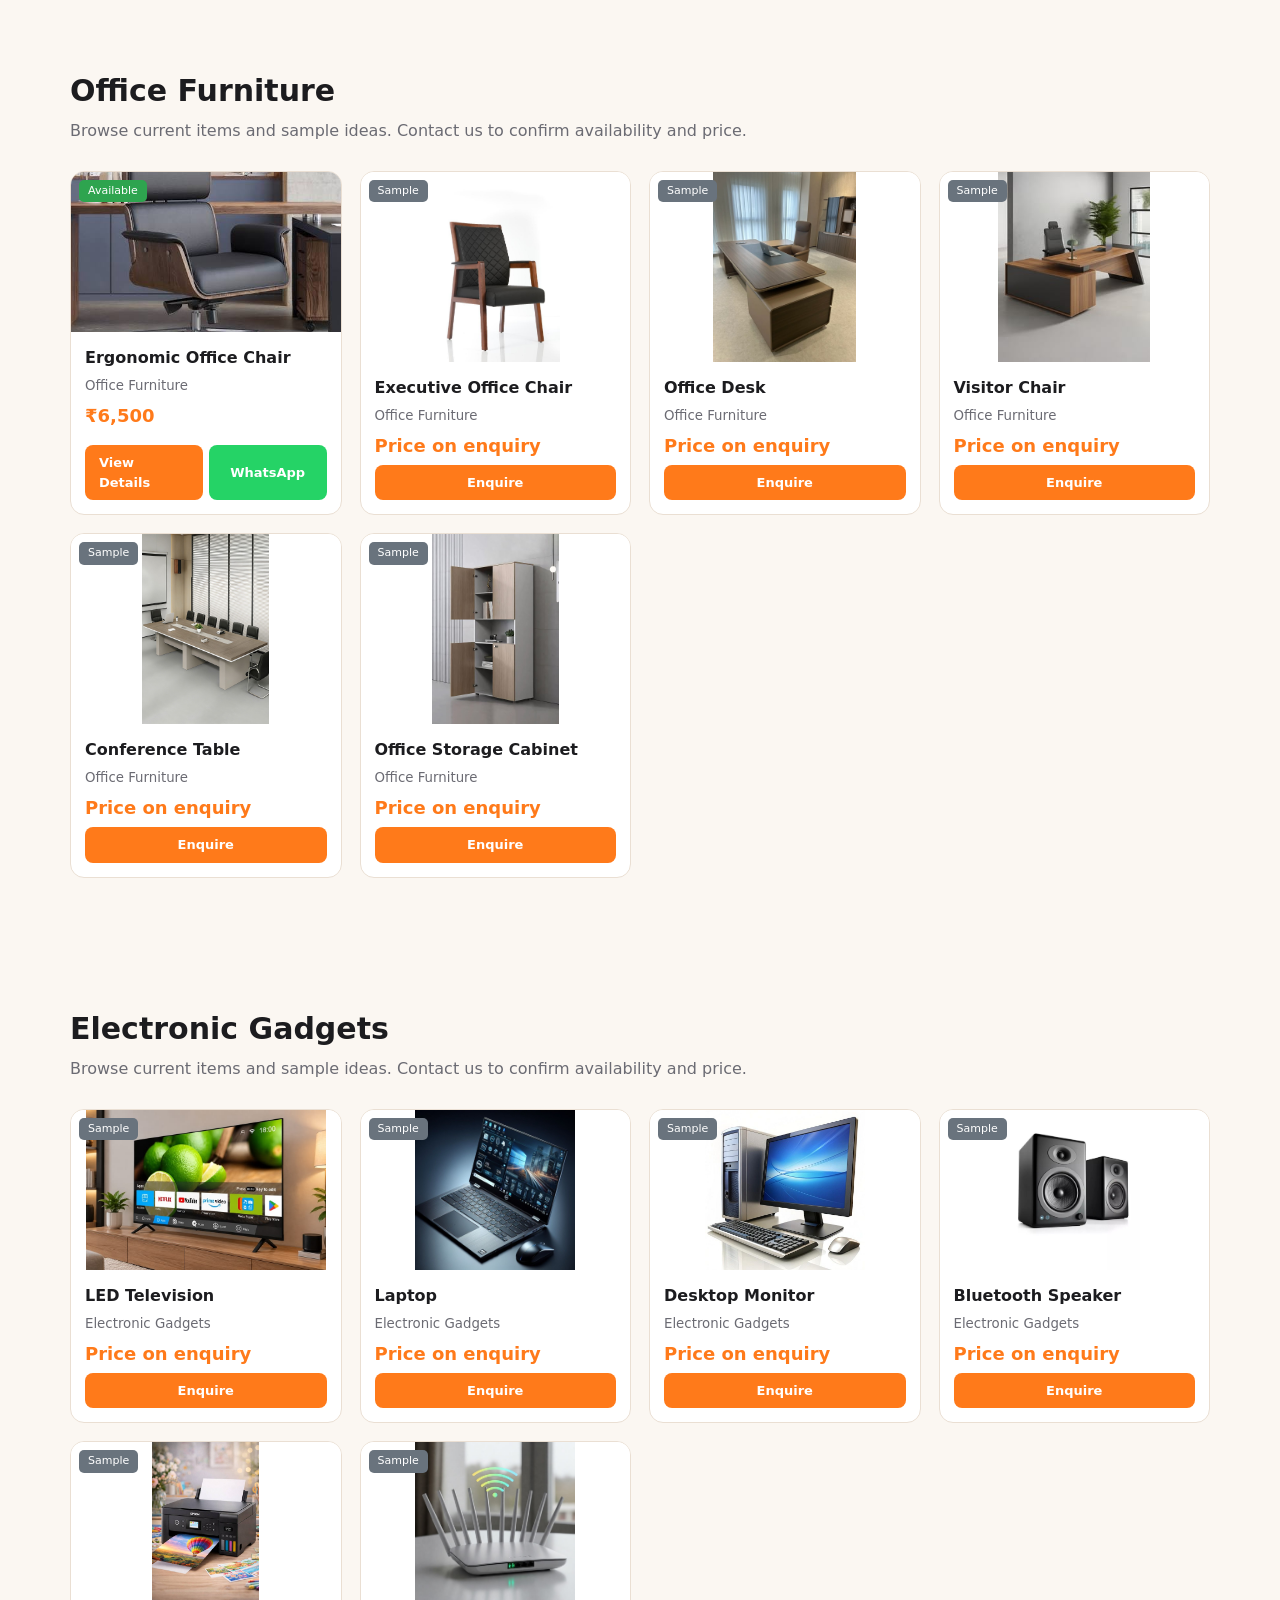
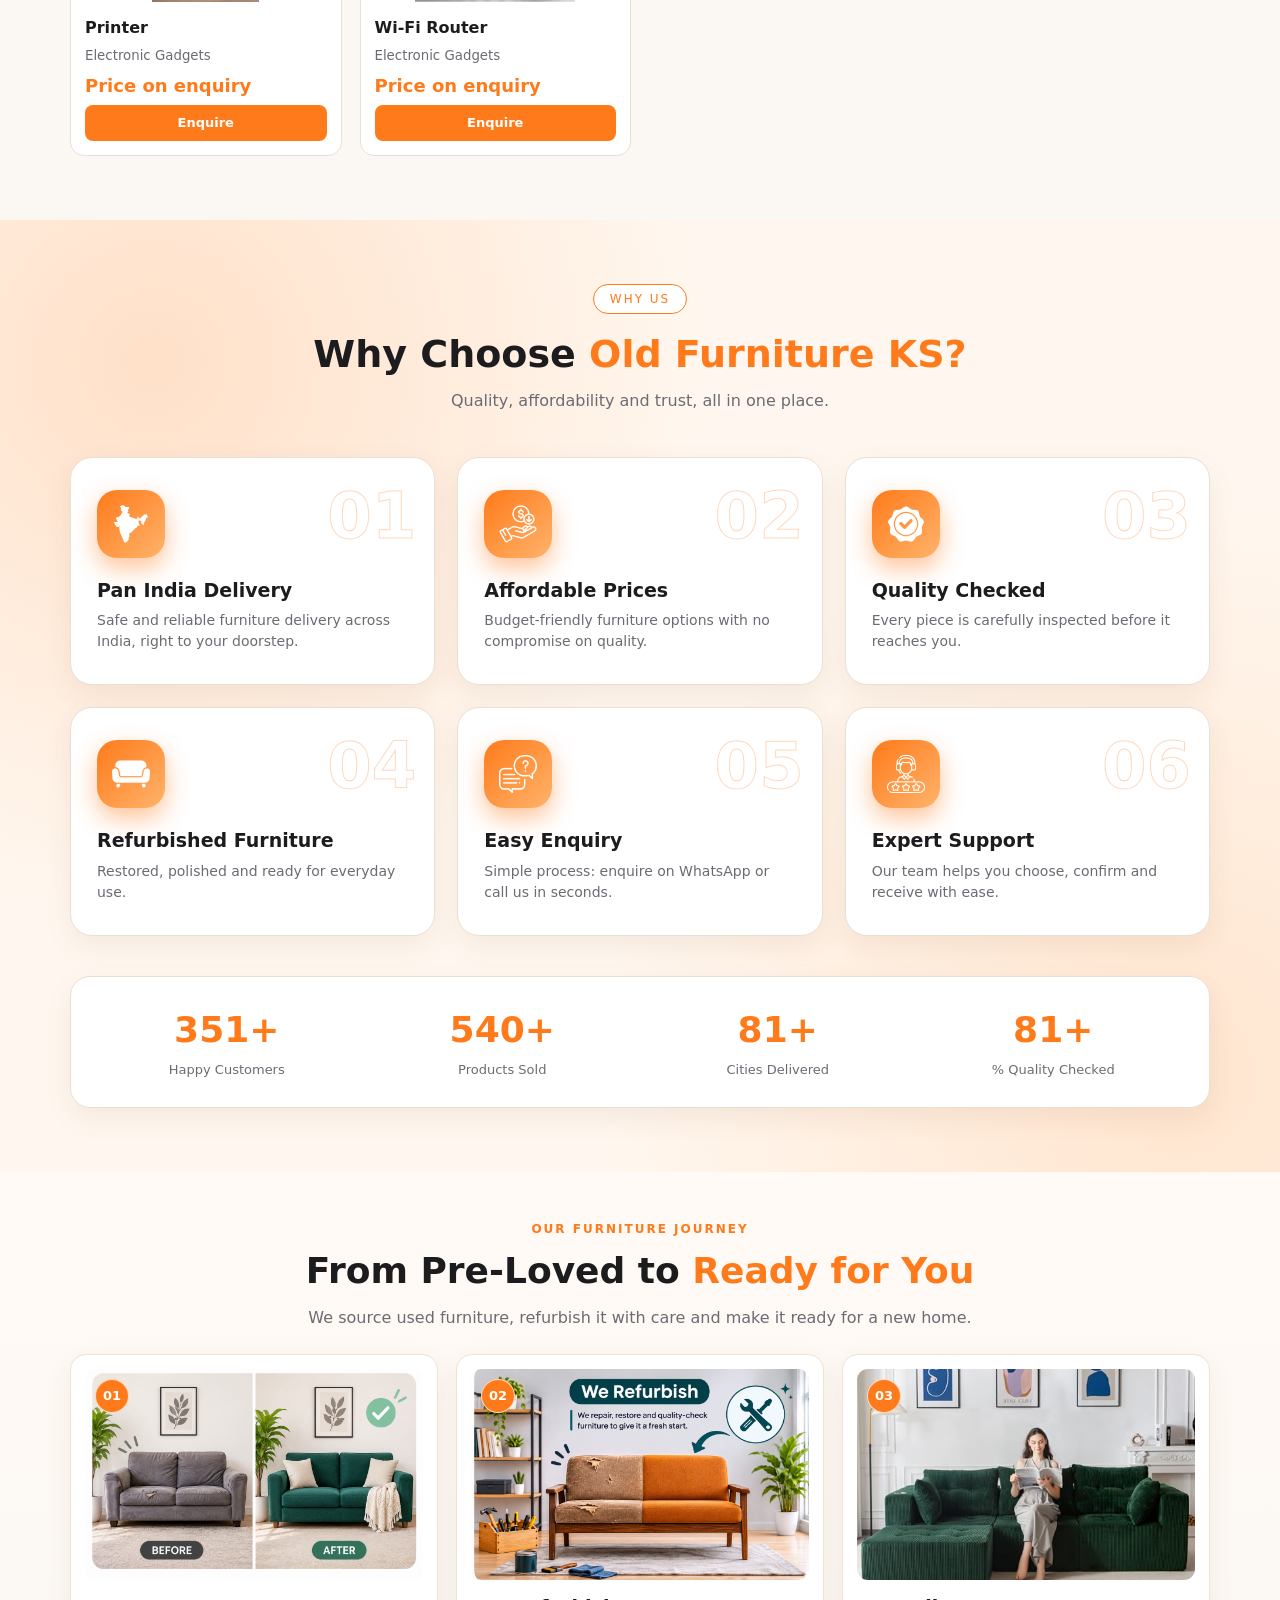
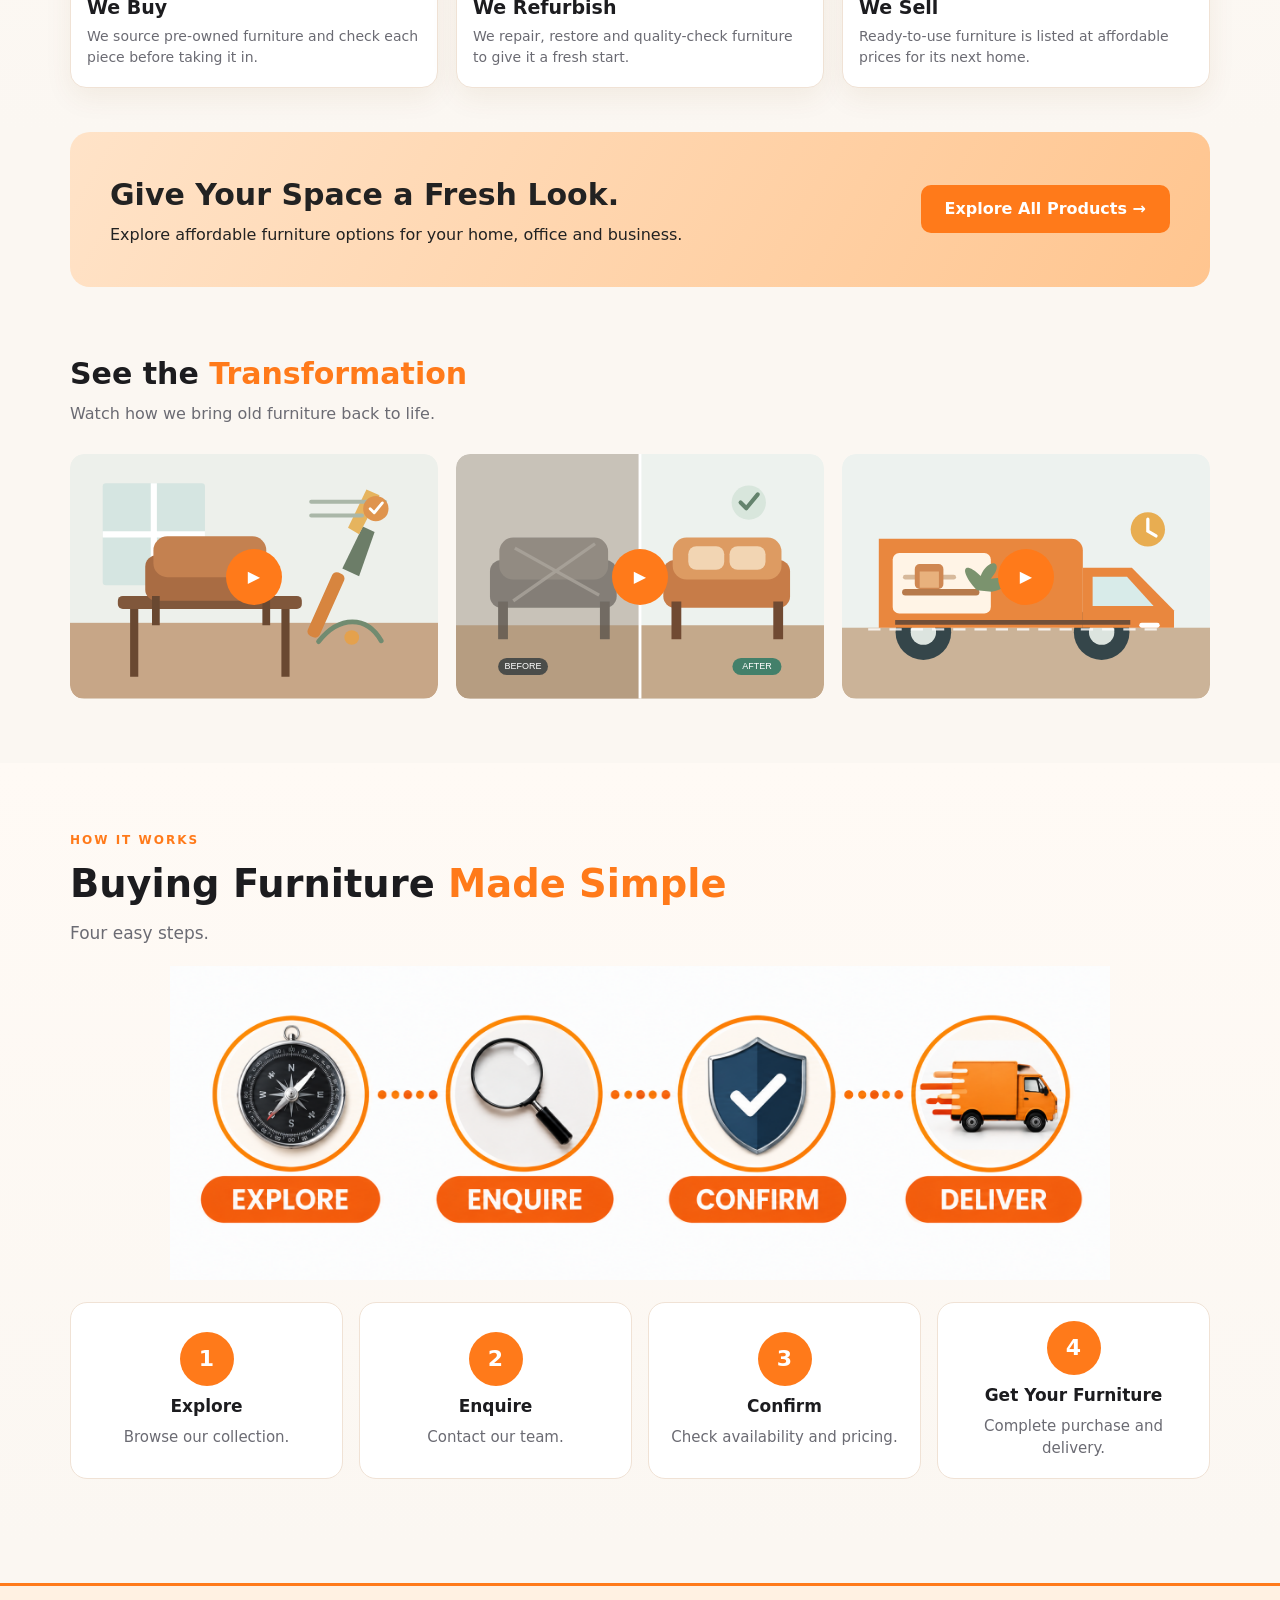
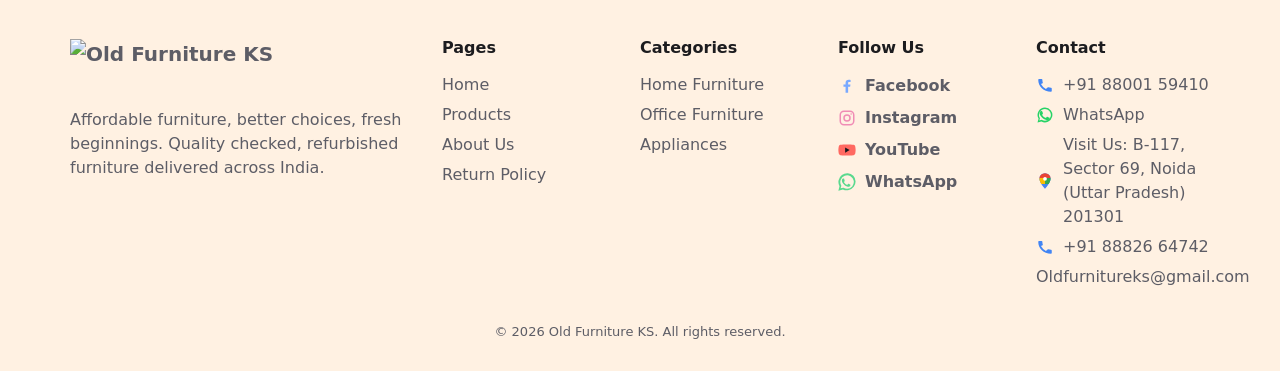
==== commit c69b7e6d: "Add files via upload" ====
--- a/index.html
+++ b/index.html
@@ -3,7 +3,7 @@
 <meta name="viewport" content="width=device-width, initial-scale=1, viewport-fit=cover">
 <title>Old Furniture KS – Premium Refurbished Furniture</title>
 <link rel="icon" href="images/logo.png">
-<link rel="stylesheet" href="css/style.css"></head><body data-page="home">
+<link rel="stylesheet" href="css/style.css?v=6"></head><body data-page="home">
 <div id="bar"></div>
 <div class="top"><div class="ticker-track"><div class="ticker-group"><span><svg viewBox="0 0 32 32" aria-hidden="true"><path d="M2 9a2 2 0 0 1 2-2h14a2 2 0 0 1 2 2v3h4l5 5v5h-3a4 4 0 0 0-8 0h-4a4 4 0 0 0-8 0H2V9Zm20 5v5h5l-4-5h-1Z"/><circle cx="7" cy="23" r="2.5"/><circle cx="22" cy="23" r="2.5"/></svg>Fast Furniture</span><span><svg viewBox="0 0 32 32" aria-hidden="true"><path d="m11 1 3 2 3-1 3 2 4 1 1 3 4 2-1 3 3 2-2 3 2 2-3 3-2 3-3 1-1 3-3 2-1 4-3 4-2-3-2-2-1-3-2-2-1-3-3-2-1-3-3-2-1-3-3-2-1-3-3-2 1-3-2-2 3-2-1-3 3-2-1-2 3-1Z"/></svg><img class="top__india-map" src="images/generated/india-map-pan-india.png" alt="">Pan India Delivery</span><span><svg viewBox="0 0 32 32" aria-hidden="true"><path d="M3 21c3-3 5-4 8-4h5l2-2c2-2 4-2 6 0l1 1-5 5h8c2 0 3 2 1 3l-7 4c-2 1-4 1-6 0l-6-3H3z"/><circle cx="23" cy="8" r="7"/><path d="M23 3v10m3-8c-1-2-5-1-5 0 0 2 5 1 5 3 0 2-4 2-5 1" fill="none" stroke="#18191c" stroke-width="1.5" stroke-linecap="round"/></svg>Cash on Delivery</span><span><svg viewBox="0 0 32 32" aria-hidden="true"><ellipse cx="16" cy="7" rx="11" ry="4"/><path d="M5 7v5c0 2 5 4 11 4 1 0 3 0 4-.3v-4c-1 .3-3 .3-4 .3-6 0-11-2-11-5Zm0 8v5c0 2 5 4 11 4 1 0 3 0 4-.3v-5c-1 .2-3 .3-4 .3-6 0-11-2-11-4Zm15-4c4-.7 7-2 7-4v5c0 2-3 3-7 3z"/></svg>Affordable Rates</span><span><svg viewBox="0 0 32 32" aria-hidden="true"><path d="m16 2 12 5v8c0 8-5 13-12 16C9 28 4 23 4 15V7z"/><path d="m10 15 4 4 8-9" fill="none" stroke="#18191c" stroke-width="2.5" stroke-linecap="round" stroke-linejoin="round"/></svg>Clean &amp; Strong Refurbished Quality</span><span><svg viewBox="0 0 32 32" aria-hidden="true"><path fill-rule="evenodd" d="m13 2 6 1 1 3 3 1 3-1 3 5-2 2v4l2 2-3 5-3-1-3 2-1 3h-6l-1-3-3-2-3 1-3-5 2-2v-4l-2-2 3-5 3 1 3-2zm3 9a5 5 0 1 0 0 10 5 5 0 0 0 0-10Z"/></svg>Demo Available</span></div><div class="ticker-group" aria-hidden="true"><span><svg viewBox="0 0 32 32"><path d="M2 9a2 2 0 0 1 2-2h14a2 2 0 0 1 2 2v3h4l5 5v5h-3a4 4 0 0 0-8 0h-4a4 4 0 0 0-8 0H2V9Zm20 5v5h5l-4-5h-1Z"/><circle cx="7" cy="23" r="2.5"/><circle cx="22" cy="23" r="2.5"/></svg>Fast Furniture</span><span><svg viewBox="0 0 32 32"><path d="m11 1 3 2 3-1 3 2 4 1 1 3 4 2-1 3 3 2-2 3 2 2-3 3-2 3-3 1-1 3-3 2-1 4-3 4-2-3-2-2-1-3-2-2-1-3-3-2-1-3-3-2-1-3-3-2-1-3-3-2 1-3-2-2 3-2-1-3 3-2-1-2 3-1Z"/></svg><img class="top__india-map" src="images/generated/india-map-pan-india.png" alt="">Pan India Delivery</span><span><svg viewBox="0 0 32 32"><path d="M3 21c3-3 5-4 8-4h5l2-2c2-2 4-2 6 0l1 1-5 5h8c2 0 3 2 1 3l-7 4c-2 1-4 1-6 0l-6-3H3z"/><circle cx="23" cy="8" r="7"/><path d="M23 3v10m3-8c-1-2-5-1-5 0 0 2 5 1 5 3 0 2-4 2-5 1" fill="none" stroke="#18191c" stroke-width="1.5" stroke-linecap="round"/></svg>Cash on Delivery</span><span><svg viewBox="0 0 32 32"><ellipse cx="16" cy="7" rx="11" ry="4"/><path d="M5 7v5c0 2 5 4 11 4 1 0 3 0 4-.3v-4c-1 .3-3 .3-4 .3-6 0-11-2-11-5Zm0 8v5c0 2 5 4 11 4 1 0 3 0 4-.3v-5c-1 .2-3 .3-4 .3-6 0-11-2-11-4Zm15-4c4-.7 7-2 7-4v5c0 2-3 3-7 3z"/></svg>Affordable Rates</span><span><svg viewBox="0 0 32 32"><path d="m16 2 12 5v8c0 8-5 13-12 16C9 28 4 23 4 15V7z"/><path d="m10 15 4 4 8-9" fill="none" stroke="#18191c" stroke-width="2.5" stroke-linecap="round" stroke-linejoin="round"/></svg>Clean &amp; Strong Refurbished Quality</span><span><svg viewBox="0 0 32 32"><path fill-rule="evenodd" d="m13 2 6 1 1 3 3 1 3-1 3 5-2 2v4l2 2-3 5-3-1-3 2-1 3h-6l-1-3-3-2-3 1-3-5 2-2v-4l-2-2 3-5 3 1 3-2zm3 9a5 5 0 1 0 0 10 5 5 0 0 0 0-10Z"/></svg>Demo Available</span></div></div></div>
 <nav><div class="w"><a href="index.html" class="logo"><img src="images/logo.png" alt="Old Furniture KS"></a>
@@ -16,10 +16,10 @@
 <footer><div class="w"><div><a href="index.html" class="logo"><img src="images/logo.png" alt="Old Furniture KS"></a><p style="margin-top:10px">Affordable furniture, better choices, fresh beginnings. Quality checked, refurbished furniture delivered across India.</p></div>
 <div><h4>Pages</h4><a href="index.html">Home</a><a href="products.html">Products</a><a href="about.html">About Us</a><a href="return-policy.html">Return Policy</a></div>
 <div><h4>Categories</h4><a href="products.html">Home Furniture</a><a href="products.html">Office Furniture</a><a href="products.html">Appliances</a></div>
-<div class="footer-social"><h4>Follow Us</h4><span><svg viewBox="0 0 24 24" aria-hidden="true"><path d="M13.5 21v-8h2.7l.4-3h-3.1V8.1c0-.9.3-1.5 1.6-1.5h1.7V3.9c-.3 0-1.3-.1-2.5-.1-2.5 0-4.2 1.5-4.2 4.3V10H7.3v3h2.8v8z"/></svg>Facebook</span><span><svg viewBox="0 0 24 24" aria-hidden="true"><rect x="3" y="3" width="18" height="18" rx="5"/><circle cx="12" cy="12" r="4"/><circle class="footer-social__dot" cx="17.5" cy="6.8" r="1"/></svg>Instagram</span><span><svg viewBox="0 0 24 24" aria-hidden="true"><path d="M23 7.2a3 3 0 0 0-2.1-2.1C19 4.6 12 4.6 12 4.6s-7 0-8.9.5A3 3 0 0 0 1 7.2 31 31 0 0 0 .5 12a31 31 0 0 0 .5 4.8 3 3 0 0 0 2.1 2.1c1.9.5 8.9.5 8.9.5s7 0 8.9-.5a3 3 0 0 0 2.1-2.1 31 31 0 0 0 .5-4.8 31 31 0 0 0-.5-4.8Z"/><path class="footer-social__play" d="m9.5 15.5 6-3.5-6-3.5z"/></svg>YouTube</span><span><svg viewBox="0 0 24 24" aria-hidden="true"><path d="M20.5 3.5A11.8 11.8 0 0 0 2 17.7L.5 23.5l6-1.6a11.8 11.8 0 0 0 14-18.4ZM12 21a9 9 0 0 1-4.6-1.3l-.3-.2-3.6.9 1-3.5-.2-.4A9 9 0 1 1 12 21Z"/><path d="M8.2 7.8c-.2-.4-.4-.4-.7-.4H7c-.2 0-.5.1-.8.4-.3.3-1 1-1 2.4s1 2.8 1.1 3c.2.2 2 3.2 4.9 4.3 2.4 1 2.9.8 3.4.7.5-.1 1.6-.7 1.8-1.3.2-.6.2-1.2.2-1.3-.1-.1-.3-.2-.6-.4l-1.9-.9c-.3-.1-.5-.2-.7.2-.2.3-.7.9-.9 1.1-.2.2-.3.2-.6.1-.3-.2-1.2-.5-2.3-1.4-.9-.8-1.4-1.7-1.6-2-.2-.3 0-.4.1-.6l.5-.5c.1-.2.2-.3.3-.5.1-.2 0-.4 0-.5z"/></svg>WhatsApp</span></div>
-<div class="footer-contact"><h4>Contact</h4><a href="tel:+918800159410"><svg viewBox="0 0 24 24" aria-hidden="true"><path d="M6.62 10.79a15.05 15.05 0 0 0 6.59 6.59l2.2-2.2a1 1 0 0 1 1.01-.24c1.12.37 2.33.56 3.58.56.55 0 1 .45 1 1v3.5c0 .55-.45 1-1 1C10.16 21 3 13.84 3 5c0-.55.45-1 1-1h3.5c.55 0 1 .45 1 1 0 1.25.19 2.46.56 3.58a1 1 0 0 1-.25 1.01z"/></svg>+91 88001 59410</a><a href="https://wa.me/918800159410"><svg viewBox="0 0 24 24" aria-hidden="true"><path d="M12 2a9.9 9.9 0 0 0-8.55 14.89L2 22l5.25-1.38A9.9 9.9 0 1 0 12 2zm0 2a7.9 7.9 0 0 1 0 15.8 7.8 7.8 0 0 1-4-1.1l-.5-.3-3.1.82.83-3.02-.33-.52A7.9 7.9 0 0 1 12 4z"/><path d="M8.2 7.1c-.25-.55-.5-.56-.73-.57h-.62c-.22 0-.58.08-.88.4-.3.32-1.15 1.12-1.15 2.72s1.17 3.15 1.33 3.37c.16.22 2.28 3.65 5.63 4.97 2.79 1.1 3.35.88 3.95.82.6-.06 1.94-.79 2.21-1.55.28-.76.28-1.41.2-1.55-.08-.14-.3-.22-.63-.39-.33-.16-1.94-.96-2.24-1.07-.3-.11-.52-.16-.74.17-.22.33-.85 1.07-1.04 1.29-.19.22-.38.25-.71.08-.33-.16-1.39-.51-2.65-1.62-.98-.87-1.64-1.94-1.83-2.27-.19-.33-.02-.51.14-.68.15-.15.33-.38.49-.57.16-.19.22-.33.33-.55.11-.22.05-.41-.03-.57-.08-.16-.74-1.78-1.03-2.43z"/></svg>WhatsApp</a><a href="https://maps.app.goo.gl/fm145C5r9oVg2gBy9?g_st=ic" target="_blank" rel="noopener"><svg viewBox="0 0 24 24" aria-hidden="true"><path d="M12 2a7 7 0 0 0-7 7c0 5.25 7 13 7 13s7-7.75 7-13a7 7 0 0 0-7-7zm0 10a3 3 0 1 1 0-6 3 3 0 0 1 0 6z"/></svg>Visit Us</a><a href="tel:+918882664742">+91 88826 64742</a><a href="mailto:Oldfurnitureks@gmail.com">Oldfurnitureks@gmail.com</a></div></div>
+<div class="footer-social"><h4>Follow Us</h4><a href="https://www.facebook.com/profile.php?id=61572109539044" target="_blank" rel="noopener noreferrer"><svg viewBox="0 0 24 24" aria-hidden="true"><path d="M13.5 21v-8h2.7l.4-3h-3.1V8.1c0-.9.3-1.5 1.6-1.5h1.7V3.9c-.3 0-1.3-.1-2.5-.1-2.5 0-4.2 1.5-4.2 4.3V10H7.3v3h2.8v8z"/></svg>Facebook</a><a href="https://www.instagram.com/oldfurnitureks?utm_source=ig_web_button_share_sheet&amp;lqvp=ZDNlZDc0MzIxNw==" target="_blank" rel="noopener noreferrer"><svg viewBox="0 0 24 24" aria-hidden="true"><rect x="3" y="3" width="18" height="18" rx="5"/><circle cx="12" cy="12" r="4"/><circle class="footer-social__dot" cx="17.5" cy="6.8" r="1"/></svg>Instagram</a><a href="https://www.youtube.com/@Oldfurnitureks" target="_blank" rel="noopener noreferrer"><svg viewBox="0 0 24 24" aria-hidden="true"><path d="M23 7.2a3 3 0 0 0-2.1-2.1C19 4.6 12 4.6 12 4.6s-7 0-8.9.5A3 3 0 0 0 1 7.2 31 31 0 0 0 .5 12a31 31 0 0 0 .5 4.8 3 3 0 0 0 2.1 2.1c1.9.5 8.9.5 8.9.5s7 0 8.9-.5a3 3 0 0 0 2.1-2.1 31 31 0 0 0 .5-4.8 31 31 0 0 0-.5-4.8Z"/><path class="footer-social__play" d="m9.5 15.5 6-3.5-6-3.5z"/></svg>YouTube</a><a href="https://wa.me/918800159410" target="_blank" rel="noopener noreferrer"><svg viewBox="0 0 24 24" aria-hidden="true"><path d="M20.5 3.5A11.8 11.8 0 0 0 2 17.7L.5 23.5l6-1.6a11.8 11.8 0 0 0 14-18.4ZM12 21a9 9 0 0 1-4.6-1.3l-.3-.2-3.6.9 1-3.5-.2-.4A9 9 0 1 1 12 21Z"/><path d="M8.2 7.8c-.2-.4-.4-.4-.7-.4H7c-.2 0-.5.1-.8.4-.3.3-1 1-1 2.4s1 2.8 1.1 3c.2.2 2 3.2 4.9 4.3 2.4 1 2.9.8 3.4.7.5-.1 1.6-.7 1.8-1.3.2-.6.2-1.2.2-1.3-.1-.1-.3-.2-.6-.4l-1.9-.9c-.3-.1-.5-.2-.7.2-.2.3-.7.9-.9 1.1-.2.2-.3.2-.6.1-.3-.2-1.2-.5-2.3-1.4-.9-.8-1.4-1.7-1.6-2-.2-.3 0-.4.1-.6l.5-.5c.1-.2.2-.3.3-.5.1-.2 0-.4 0-.5z"/></svg>WhatsApp</a></div>
+<div class="footer-contact"><h4>Contact</h4><a href="tel:+918800159410"><svg viewBox="0 0 24 24" aria-hidden="true"><path d="M6.62 10.79a15.05 15.05 0 0 0 6.59 6.59l2.2-2.2a1 1 0 0 1 1.01-.24c1.12.37 2.33.56 3.58.56.55 0 1 .45 1 1v3.5c0 .55-.45 1-1 1C10.16 21 3 13.84 3 5c0-.55.45-1 1-1h3.5c.55 0 1 .45 1 1 0 1.25.19 2.46.56 3.58a1 1 0 0 1-.25 1.01z"/></svg>+91 88001 59410</a><a href="https://wa.me/918800159410"><svg viewBox="0 0 24 24" aria-hidden="true"><path d="M12 2a9.9 9.9 0 0 0-8.55 14.89L2 22l5.25-1.38A9.9 9.9 0 1 0 12 2zm0 2a7.9 7.9 0 0 1 0 15.8 7.8 7.8 0 0 1-4-1.1l-.5-.3-3.1.82.83-3.02-.33-.52A7.9 7.9 0 0 1 12 4z"/><path d="M8.2 7.1c-.25-.55-.5-.56-.73-.57h-.62c-.22 0-.58.08-.88.4-.3.32-1.15 1.12-1.15 2.72s1.17 3.15 1.33 3.37c.16.22 2.28 3.65 5.63 4.97 2.79 1.1 3.35.88 3.95.82.6-.06 1.94-.79 2.21-1.55.28-.76.28-1.41.2-1.55-.08-.14-.3-.22-.63-.39-.33-.16-1.94-.96-2.24-1.07-.3-.11-.52-.16-.74.17-.22.33-.85 1.07-1.04 1.29-.19.22-.38.25-.71.08-.33-.16-1.39-.51-2.65-1.62-.98-.87-1.64-1.94-1.83-2.27-.19-.33-.02-.51.14-.68.15-.15.33-.38.49-.57.16-.19.22-.33.33-.55.11-.22.05-.41-.03-.57-.08-.16-.74-1.78-1.03-2.43z"/></svg>WhatsApp</a><a href="https://www.google.com/maps/search/?api=1&amp;query=B-117%2C%20Sector%2069%2C%20Noida%20%28Uttar%20Pradesh%29%20201301" target="_blank" rel="noopener noreferrer" aria-label="Visit B-117, Sector 69, Noida (Uttar Pradesh) 201301"><svg viewBox="0 0 24 24" aria-hidden="true"><path d="M12 2a7 7 0 0 0-7 7c0 5.25 7 13 7 13s7-7.75 7-13a7 7 0 0 0-7-7zm0 10a3 3 0 1 1 0-6 3 3 0 0 1 0 6z"/></svg>Visit Us: B-117, Sector 69, Noida (Uttar Pradesh) 201301</a><a href="tel:+918882664742" aria-label="Call +91 88826 64742"><svg viewBox="0 0 24 24" aria-hidden="true"><path d="M6.62 10.79a15.05 15.05 0 0 0 6.59 6.59l2.2-2.2a1 1 0 0 1 1.01-.24c1.12.37 2.33.56 3.58.56.55 0 1 .45 1 1v3.5c0 .55-.45 1-1 1C10.16 21 3 13.84 3 5c0-.55.45-1 1-1h3.5c.55 0 1 .45 1 1 0 1.25.19 2.46.56 3.58a1 1 0 0 1-.25 1.01z"/></svg>+91 88826 64742</a><a href="mailto:Oldfurnitureks@gmail.com">Oldfurnitureks@gmail.com</a></div></div>
 <div class="w" style="display:block;text-align:center;margin-top:30px;font-size:13px">© 2026 Old Furniture KS. All rights reserved.</div></footer>
 <a class="fab cl" href="tel:+918800159410" aria-label="Call"><svg viewBox="0 0 24 24" aria-hidden="true"><path d="M6.62 10.79a15.05 15.05 0 0 0 6.59 6.59l2.2-2.2a1 1 0 0 1 1.01-.24c1.12.37 2.33.56 3.58.56.55 0 1 .45 1 1v3.5c0 .55-.45 1-1 1C10.16 21 3 13.84 3 5c0-.55.45-1 1-1h3.5c.55 0 1 .45 1 1 0 1.25.19 2.46.56 3.58a1 1 0 0 1-.25 1.01z"/></svg></a>
 <a class="fab wa" id="wal" href="#" target="_blank" aria-label="WhatsApp"><svg viewBox="0 0 448 512" aria-hidden="true"><path d="M380.9 97.1C339 55.1 283.2 32 223.9 32 101.5 32 1.8 131.7 1.8 254.1c0 39.1 10.2 77.3 29.6 111L0 480l117.7-30.9c32.4 17.7 68.9 27 106.1 27h.1c122.3 0 224-99.7 224-222.1 0-59.3-25-114.9-67-156.9zM223.9 438.7c-33.3 0-66-8.9-94.4-25.7l-6.7-4-69.8 18.3 18.6-68-4.4-7c-18.5-29.4-28.2-63.4-28.2-98.2 0-101.6 82.7-184.3 184.4-184.3 49.2 0 95.5 19.2 130.2 53.9s56.7 81 56.6 130.3c0 101.6-84.9 184.7-186.3 184.7zm101.2-138.2c-5.5-2.8-32.8-16.2-37.9-18-5.1-1.9-8.8-2.8-12.5 2.8-3.7 5.6-14.3 18-17.5 21.8-3.2 3.7-6.5 4.2-12 1.4-32.8-16.4-54.3-29.4-76-66.7-5.7-9.8 5.7-9.1 16.4-30.3 1.8-3.7.9-6.9-.5-9.7-1.4-2.8-12.5-30.1-17.1-41.2-4.5-10.8-9.1-9.3-12.5-9.5-3.2-.2-6.9-.2-10.6-.2s-9.7 1.4-14.8 6.9c-5.1 5.6-19.4 19-19.4 46.3s19.9 53.7 22.6 57.4c2.8 3.7 39.1 59.7 94.8 83.7 35.2 15.2 49 16.5 66.6 13.9 10.7-1.6 32.8-13.4 37.4-26.4 4.6-13 4.6-24.1 3.2-26.4-1.3-2.5-5-3.9-10.5-6.7z"/></svg></a>
 <button id="up">↑</button>
-<script src="js/main.js"></script></body></html>
+<script src="js/main.js?v=12"></script></body></html>
--- a/css/style.css
+++ b/css/style.css
@@ -1,4 +1,5 @@
 
+@import url("https://fonts.googleapis.com/css2?family=Poppins:wght@700;800&display=swap");
 :root{--or:#ff7a1a;--or2:#ff9d4d;--bg:#fbf7f2;--card:#fff;--tx:#1c1c1f;--mut:#6b6b73;--dk:#16181d;--bd:#eadfd3;box-sizing:border-box;padding-top:env(safe-area-inset-top,0px);padding-bottom:env(safe-area-inset-bottom,0px)}
 
 :root[data-theme="dark"]{--bg:#101114;--card:#1b1d22;--tx:#f3f1ee;--mut:#a5a5ad;--bd:#2c2e35}
@@ -43,6 +44,39 @@
 .why div{border:1px solid #33363e;border-radius:14px;padding:20px 14px;background:#1d2026;transition:.3s}.why div:hover{border-color:var(--or);transform:translateY(-6px)}
 .why b{display:block;font-size:30px}.why h4{font-size:14px;margin:8px 0 2px}.why small{color:#aaa}
 .grid{display:grid;grid-template-columns:repeat(auto-fill,minmax(220px,1fr));gap:18px}
+.product-category-section{padding:36px 0 10px}
+.product-category-cards{display:grid;grid-template-columns:repeat(3,minmax(0,1fr));gap:12px;margin-bottom:20px}
+.product-category-card{position:relative;overflow:hidden;display:grid;grid-template-columns:auto auto 1fr auto;align-items:center;gap:8px;width:100%;min-height:90px;padding:10px;border:1px solid rgba(255,255,255,.08);border-radius:14px;background:#1d2026;color:#fff;text-align:left;box-shadow:0 8px 18px rgba(20,22,26,.1);transition:.32s}
+.product-category-card:before{content:"";position:absolute;inset:0 55% 0 0;background:linear-gradient(120deg,rgba(255,122,26,.24),transparent);opacity:.6;transition:.32s}
+.product-category-card--office:before{background:linear-gradient(120deg,rgba(91,143,181,.28),transparent)}
+.product-category-card:hover,.product-category-card.active{transform:translateY(-5px);border-color:var(--or);box-shadow:0 18px 42px rgba(255,122,26,.22)}
+.product-category-card--office:hover,.product-category-card--office.active{border-color:#78a9cb;box-shadow:0 18px 42px rgba(91,143,181,.22)}
+.product-category-card>*{position:relative;z-index:1}
+.product-category-card__number{align-self:start;color:rgba(255,255,255,.38);font-size:12px;font-weight:800;letter-spacing:.12em}
+.product-category-card__icon{display:grid;width:42px;height:42px;flex:none;place-items:center;border:1px solid rgba(255,255,255,.16);border-radius:12px;background:rgba(255,255,255,.08);font-size:22px;transform:rotate(-4deg)}
+.product-category-card__copy{display:flex;flex-direction:column;gap:3px}.product-category-card b{font-size:16px}.product-category-card small{color:#cfd1d5;font-size:11px}
+.product-category-card i{display:grid;width:30px;height:30px;place-items:center;border-radius:50%;background:var(--or);color:#fff;font-size:15px;font-style:normal;transition:.25s}.product-category-card:hover i{transform:rotate(45deg)}
+.home-subcategories,.office-category-panel{margin-bottom:24px;padding:22px;border:1px solid #eadfd4;border-radius:18px;background:linear-gradient(145deg,#fff 0%,#fffaf5 100%);box-shadow:0 12px 34px rgba(90,58,29,.06)}
+.category-section-kicker{display:block;margin-bottom:5px;color:var(--or);font-size:11px;font-weight:850;letter-spacing:.16em}
+.home-subcategories__heading{margin-bottom:16px}.home-subcategories h2,.office-category-panel h2{font-size:26px;margin-bottom:4px}.home-subcategories__heading p,.office-category-panel p{color:var(--mut)}
+.home-subcategory-grid{display:grid;grid-template-columns:repeat(4,minmax(0,1fr));gap:10px}
+.office-subcategory-grid{margin-top:16px}
+.home-subcategory-chip{display:grid;grid-template-columns:auto 1fr auto;align-items:center;gap:9px;min-height:58px;padding:10px 12px;border:1px solid #eee4d8;border-radius:12px;background:#fff;color:var(--tx);text-align:left;font-weight:700;box-shadow:0 5px 14px rgba(90,58,29,.04);transition:.22s}
+.home-subcategory-chip>span{display:grid;width:36px;height:36px;place-items:center;border-radius:10px;background:#fff3e8;font-size:19px}.home-subcategory-chip b{font-size:13px}.home-subcategory-chip i{color:#b6a99b;font-size:16px;font-style:normal;transition:.22s}
+.home-subcategory-chip:hover,.home-subcategory-chip.active{border-color:var(--or);background:#fff8f1;transform:translateY(-3px);box-shadow:0 10px 22px rgba(255,122,26,.12)}.home-subcategory-chip:hover i,.home-subcategory-chip.active i{color:var(--or);transform:translateX(3px)}
+.office-category-panel{background:linear-gradient(145deg,#fff 0%,#eef5f8 100%)}
+@media(max-width:700px){
+.product-category-cards{grid-template-columns:1fr}
+.product-category-card{grid-template-columns:auto auto 1fr auto;gap:8px;padding:10px;min-height:85px}
+.product-category-card__number{display:none}
+.product-category-card__icon{width:38px;height:38px;font-size:20px}
+.product-category-card b{font-size:15px}.product-category-card small{font-size:10px}
+.product-category-card i{width:28px;height:28px}
+.product-category-card--home-banner{height:85px;min-height:85px;padding:0}
+.home-subcategory-grid{grid-template-columns:repeat(2,minmax(0,1fr))}
+.home-subcategories,.office-category-panel{padding:15px}
+.product-explore-head>.w{grid-template-columns:1fr;gap:18px}.product-explore-head{padding:28px 0}.product-explore-copy h1{font-size:36px}.product-explore-banner{height:150px}
+}
 .pc{background:var(--card);border:1px solid var(--bd);border-radius:14px;overflow:hidden;transition:.35s;display:flex;flex-direction:column}
 .pc:hover{transform:translateY(-8px);box-shadow:0 18px 36px rgba(0,0,0,.15)}
 .pc .im{height:160px;position:relative;overflow:hidden}.pc .im .ph{border-radius:0;transition:.5s}.pc:hover .im .ph{transform:scale(1.12)}
@@ -76,6 +110,11 @@
 .steps{display:grid;grid-template-columns:repeat(4,1fr);gap:16px}.st{background:var(--card);border:1px solid var(--bd);border-radius:14px;padding:20px;text-align:center;transition:.3s}.st:hover{border-color:var(--or)}
 .st i{font-style:normal;display:grid;place-items:center;width:44px;height:44px;border-radius:50%;background:var(--or);color:#fff;margin:0 auto 8px;font-weight:700}
 .ph-head{background:linear-gradient(120deg,#16181d,#4a2a12);color:#fff;padding:70px 0}.ph-head h1{font-size:40px}.ph-head p{color:#ccc}
+.product-explore-head{padding:32px 0}.product-explore-head>.w{display:grid;grid-template-columns:minmax(340px,.72fr) minmax(430px,1.28fr);align-items:center;gap:32px;min-height:186px}
+.product-explore-copy{max-width:520px}.product-explore-eyebrow{display:inline-block;margin-bottom:8px;color:#ffc39a;font-size:11px;font-weight:850;letter-spacing:.16em}.product-explore-copy h1{margin:0 0 7px;font-size:43px;line-height:1.05}.product-explore-copy h1 em{display:block;color:var(--or);font-style:normal}.product-explore-copy p{margin:0}
+.product-explore-banner{position:relative;overflow:hidden;height:186px;border:1px solid rgba(255,255,255,.16);border-radius:16px;background:linear-gradient(135deg,#f1a15f 0%,#7a4728 52%,#23252a 100%);box-shadow:0 16px 38px rgba(0,0,0,.22)}
+.product-explore-banner__placeholder{position:absolute;z-index:3;left:18px;bottom:14px;display:flex;flex-direction:column;padding:7px 10px;border:1px dashed rgba(255,255,255,.55);border-radius:8px;background:rgba(18,20,24,.42);backdrop-filter:blur(5px)}.product-explore-banner__placeholder span{font-size:12px;font-weight:850;letter-spacing:.12em}.product-explore-banner__placeholder small{margin-top:2px;color:#eee;font-size:10px}
+.product-explore-banner__visuals{position:absolute;inset:0;display:flex;align-items:flex-end;justify-content:flex-end;gap:8px;padding:14px 16px 28px}.product-explore-banner__visuals span{display:block;width:29%;height:82%;border:4px solid rgba(255,255,255,.72);border-radius:12px;background-size:cover;background-position:center;box-shadow:0 10px 24px rgba(0,0,0,.28);transform:rotate(-3deg)}.product-explore-banner__visuals span:nth-child(2){height:100%;transform:translateY(-4px) rotate(2deg)}.product-explore-banner__visuals span:nth-child(3){transform:rotate(5deg)}
 .fl{display:flex;gap:10px;flex-wrap:wrap;margin-bottom:24px}.fl input,.fl select,.fm input,.fm textarea,.fm select{padding:12px 14px;border-radius:10px;border:1px solid var(--bd);background:var(--card);color:var(--tx);font:inherit;flex:1;min-width:150px;width:100%}
 .fl.filters{margin:24px 0 0}
 .det{display:grid;grid-template-columns:1fr 1fr;gap:34px}.det .big{height:380px}.th{display:flex;gap:10px;margin-top:10px}.th div{width:70px;height:60px;cursor:pointer;opacity:.6;transition:.3s}.th div:hover{opacity:1;transform:translateY(-3px)}
@@ -86,15 +125,15 @@
 details{background:var(--card);border:1px solid var(--bd);border-radius:10px;padding:14px;margin-bottom:10px}summary{cursor:pointer;font-weight:600}
 .fm{display:grid;gap:12px}
 footer{background:var(--dk);color:#bbb;padding:50px 0 30px;margin-top:40px}footer .w{display:grid;grid-template-columns:2fr repeat(4,minmax(0,1fr));gap:24px}footer h4{color:#fff;margin-bottom:10px}footer a{display:block;padding:3px 0;transition:.2s}footer a:hover{color:var(--or);padding-left:6px}
-.footer-contact a{display:flex;align-items:center;gap:9px}.footer-contact svg{width:18px;height:18px;flex:0 0 18px;fill:currentColor}.footer-contact a[href^="tel:"] svg{fill:#4285f4}.footer-contact a[href*="wa.me"] svg{fill:#25d366}.footer-contact a[href*="maps.app.goo.gl"] svg{display:none}.footer-contact a[href*="maps.app.goo.gl"]::before{content:"";width:18px;height:18px;flex:0 0 18px;background:url("../images/generated/footer-google-maps.svg") center/contain no-repeat}
-.footer-social span{display:flex;align-items:center;gap:9px;padding:4px 0;color:#5d5d66;font-weight:600;line-height:1.5}
+.footer-contact a{display:flex;align-items:center;gap:9px}.footer-contact svg{width:18px;height:18px;flex:0 0 18px;fill:currentColor}.footer-contact a[href^="tel:"] svg{fill:#4285f4}.footer-contact a[href*="wa.me"] svg{fill:#25d366}.footer-contact a[href*="google.com/maps/search"] svg{display:none}.footer-contact a[href*="google.com/maps/search"]::before{content:"";width:18px;height:18px;flex:0 0 18px;background:url("../images/generated/footer-google-maps.svg") center/contain no-repeat}
+.footer-social a{display:flex;align-items:center;gap:9px;padding:4px 0;color:#5d5d66;font-weight:600;line-height:1.5}
 .footer-social svg{width:18px;height:18px;flex:0 0 18px;fill:currentColor}
-.footer-social span:nth-of-type(1) svg{color:#79a9ff}
-.footer-social span:nth-of-type(2) svg{fill:none;stroke:#f08cb5;stroke-width:2}
-.footer-social span:nth-of-type(2) .footer-social__dot{fill:#f08cb5;stroke:none}
-.footer-social span:nth-of-type(3) svg{color:#ff6961}
+.footer-social a:nth-of-type(1) svg{color:#79a9ff}
+.footer-social a:nth-of-type(2) svg{fill:none;stroke:#f08cb5;stroke-width:2}
+.footer-social a:nth-of-type(2) .footer-social__dot{fill:#f08cb5;stroke:none}
+.footer-social a:nth-of-type(3) svg{color:#ff6961}
 .footer-social .footer-social__play{fill:var(--dk)}
-.footer-social span:nth-of-type(4) svg{color:#59d98e}
+.footer-social a:nth-of-type(4) svg{color:#59d98e}
 .fab{position:fixed;right:18px;z-index:60;width:56px;height:56px;border-radius:50%;display:grid;place-items:center;color:#fff;font-size:26px;box-shadow:0 8px 22px rgba(0,0,0,.35);transition:.3s}
 .fab svg{width:26px;height:26px;display:block;fill:currentColor}
 .fab:hover{transform:scale(1.12) rotate(8deg)}.wa{isolation:isolate;background:#25d366;bottom:calc(18px + env(safe-area-inset-bottom,0px))}.wa:before{content:"";position:absolute;inset:-5px;border:2px solid rgba(37,211,102,.65);border-radius:50%;z-index:-1;animation:waRing 2.4s ease-out infinite}.fab.wa:hover{transform:translateY(-4px) scale(1.08);filter:brightness(1.06);box-shadow:0 12px 28px rgba(37,211,102,.45)}.cl{background:var(--or);bottom:calc(88px + env(safe-area-inset-bottom,0px))}
@@ -178,6 +217,10 @@
 .enquire-btn svg{width:20px;height:20px;fill:none;stroke:currentColor;stroke-width:1.9;stroke-linecap:round;stroke-linejoin:round;transform-origin:50% 65%;animation:enquirePhoneRing 2.2s ease-in-out infinite}
 .enquire-btn svg>path:first-child{fill:currentColor;stroke:none}
 .enquire-btn svg .phone-ring{fill:none;stroke:currentColor;stroke-width:1.6;opacity:.95}
+.links a.l,.ph-n,.nr .enquire-btn{font-family:"Poppins",sans-serif;font-weight:700}
+.nr .enquire-btn,.nr .enquire-btn:hover,.nr .enquire-btn:active{box-shadow:none;transform:none}
+.nr .enquire-btn{animation:none}
+.nr .enquire-btn>span{text-shadow:none}
 .enquire-btn:focus-visible,.ph-n:focus-visible{outline:3px solid #2b6cb0;outline-offset:4px}
 @keyframes enquirePulse{50%{box-shadow:0 7px 22px rgba(255,122,26,.4)}}
 @keyframes enquireShine{0%,55%{left:-60%}100%{left:130%}}
@@ -370,4 +413,41 @@
 @keyframes client-review-scroll{to{transform:translateX(-50%)}}
 @media(max-width:900px){.sl .w{padding-bottom:64px}.dt{bottom:54px}.mouse{display:none}}
 @media(max-width:600px){.client-review-marquee__group{gap:18px;padding-right:18px}.client-review-marquee__item{max-width:88vw;gap:7px;padding-right:18px}.client-review-marquee__avatar{flex-basis:22px;width:22px;height:22px}.client-review-marquee__text{max-width:58vw}.client-review-marquee__stars{font-size:12px}.client-review-marquee__text,.client-review-marquee__item strong{font-size:10px}.sl .w{padding-bottom:64px}}
+
+/* Product page: full-width banner and orange category cards */
+.product-explore-head{width:100%;padding:0;overflow:hidden;background:#ec7a12}
+.product-explore-head img{display:block;width:100%;height:auto;max-height:none;object-fit:contain;object-position:center}
+.product-category-card{background:linear-gradient(135deg,#f58a18,#df6508);border:1px solid #ffad55;color:#fff}
+.product-category-card--office{background:linear-gradient(135deg,#f49b28,#dc7110)}
+.product-category-card:before{background:linear-gradient(120deg,rgba(255,255,255,.14),transparent)}
+.product-category-card:hover,.product-category-card.active{border-color:#fff3e4;box-shadow:0 18px 42px rgba(225,104,8,.28)}
+.product-category-card small{color:#fff8ee}
+.product-category-card__placeholder{position:relative;display:grid;width:68px;height:68px;place-items:center;overflow:hidden;border:2px dashed rgba(255,255,255,.78);border-radius:14px;background:rgba(255,255,255,.12);text-align:center}
+.product-category-card__placeholder>span{display:flex;flex-direction:column;gap:2px;color:#fff;font-size:7px;font-weight:900;letter-spacing:.06em;line-height:1.15}
+.product-category-card__placeholder small{font-size:6px;font-weight:700;letter-spacing:.08em}
+.product-category-card i{background:#fff;color:#e66f09}
+.product-category-card--home-banner{display:block;height:90px;min-height:0;padding:0;border-color:transparent;background:#fff}
+.product-category-card--home-banner:before{display:none}
+.product-category-card--home-banner img{display:block;width:100%;height:100%;object-fit:cover;object-position:center}
+.product-category-card--home-banner:hover,.product-category-card--home-banner.active{border-color:var(--or)}
+.product-category-card--office-banner{display:block;height:90px;min-height:0;padding:0;border-color:transparent;background:#fff}
+.product-category-card--office-banner:before{display:none}
+.product-category-card--office-banner img{display:block;width:100%;height:100%;object-fit:cover;object-position:center}
+.product-category-card--office-banner:hover,.product-category-card--office-banner.active{border-color:var(--or)}
+.product-category-card--restaurant-banner{display:block;height:90px;min-height:0;padding:0;border-color:transparent;background:#fff}
+.product-category-card--restaurant-banner:before{display:none}
+.product-category-card--restaurant-banner img{display:block;width:100%;height:100%;object-fit:cover;object-position:center}
+.product-category-card--restaurant-banner:hover,.product-category-card--restaurant-banner.active{border-color:var(--or)}
+.restaurant-category-panel{display:grid;justify-items:start;gap:8px}
+.restaurant-category-panel[hidden]{display:none}
+.restaurant-category-panel .btn{margin-top:4px}
+.category-section-kicker{color:#eb7412}
+@media(max-width:900px){
+.product-explore-head img{width:100%;height:auto;max-height:none;object-fit:contain}
+}
+@media(max-width:700px){
+.product-category-card--home-banner{height:85px;min-height:85px}
+.product-category-card--office-banner{height:85px;min-height:85px}
+.product-category-card--restaurant-banner{height:85px;min-height:85px}
+}
 @media(prefers-reduced-motion:reduce){.client-review-marquee{overflow-x:auto;scrollbar-width:thin;-webkit-overflow-scrolling:touch}.client-review-marquee__track{width:100%;animation:none;will-change:auto}.client-review-marquee__group[aria-hidden="true"]{display:none}}
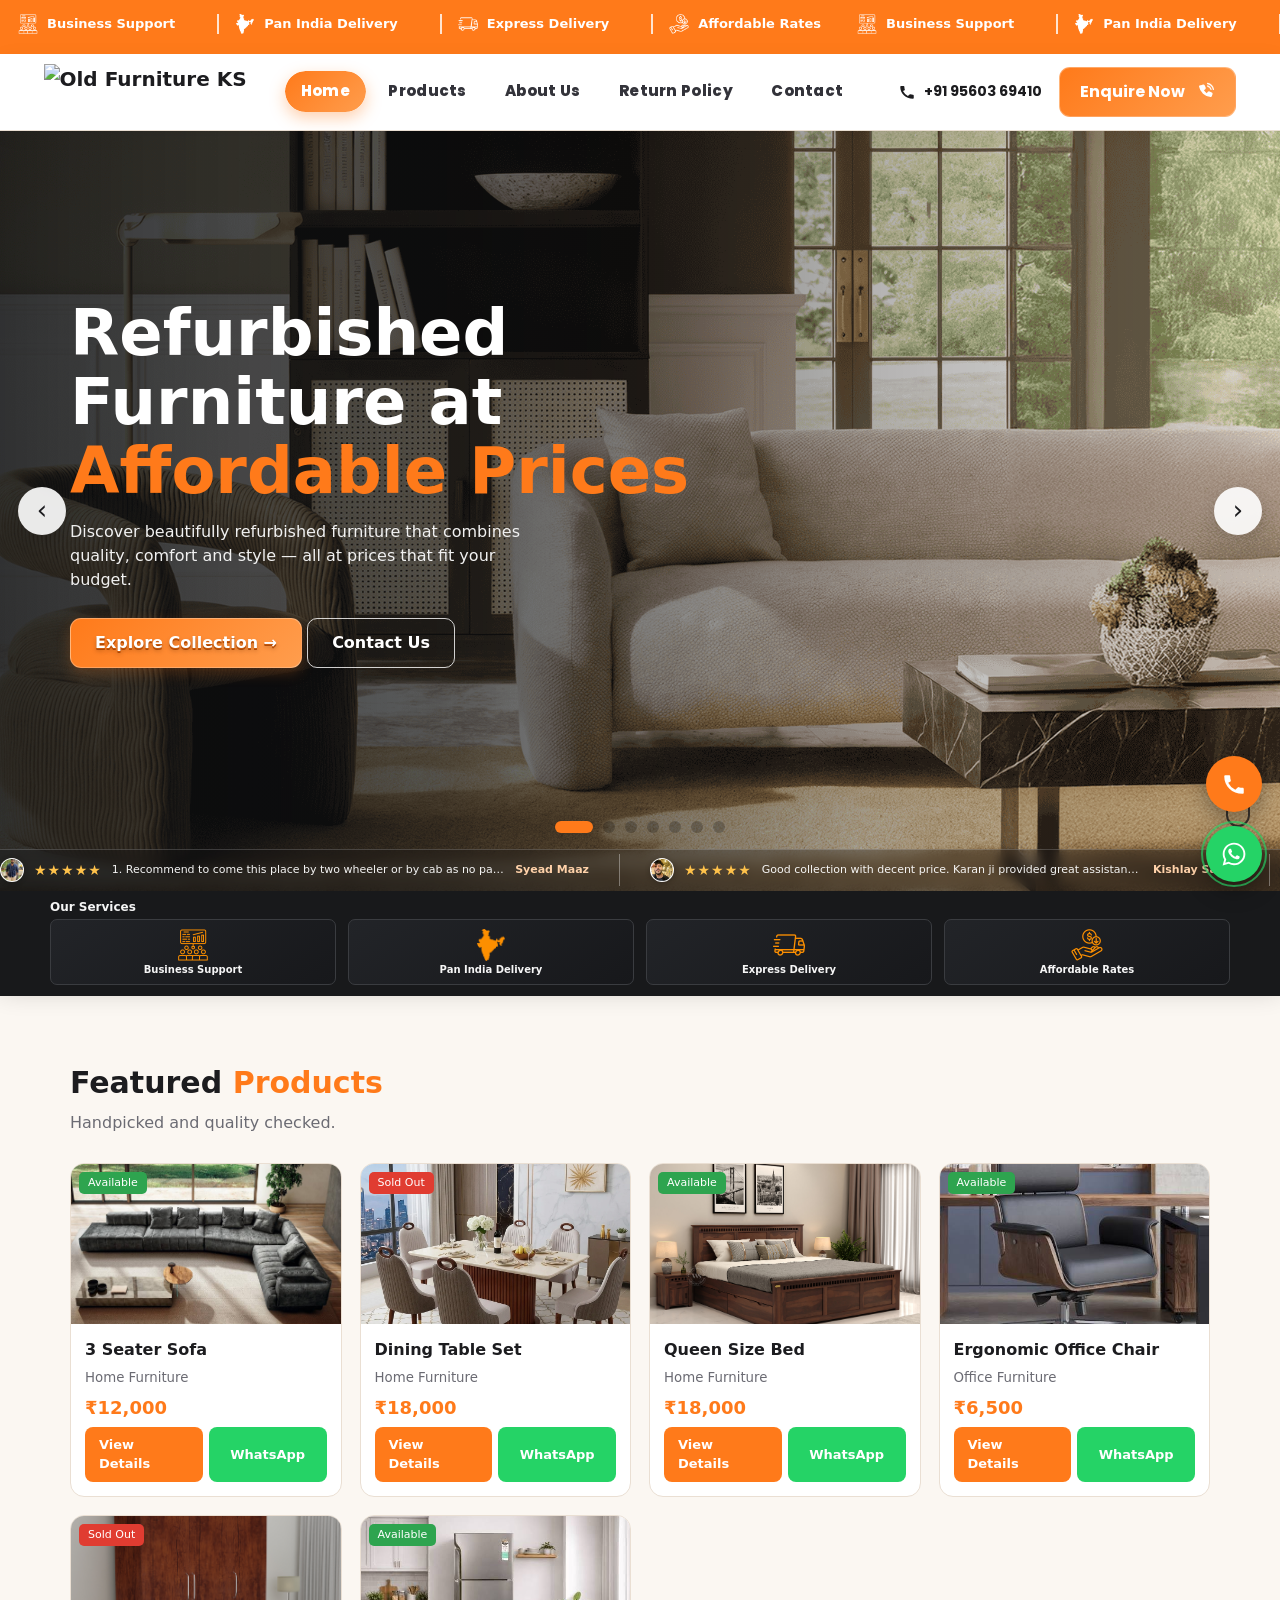
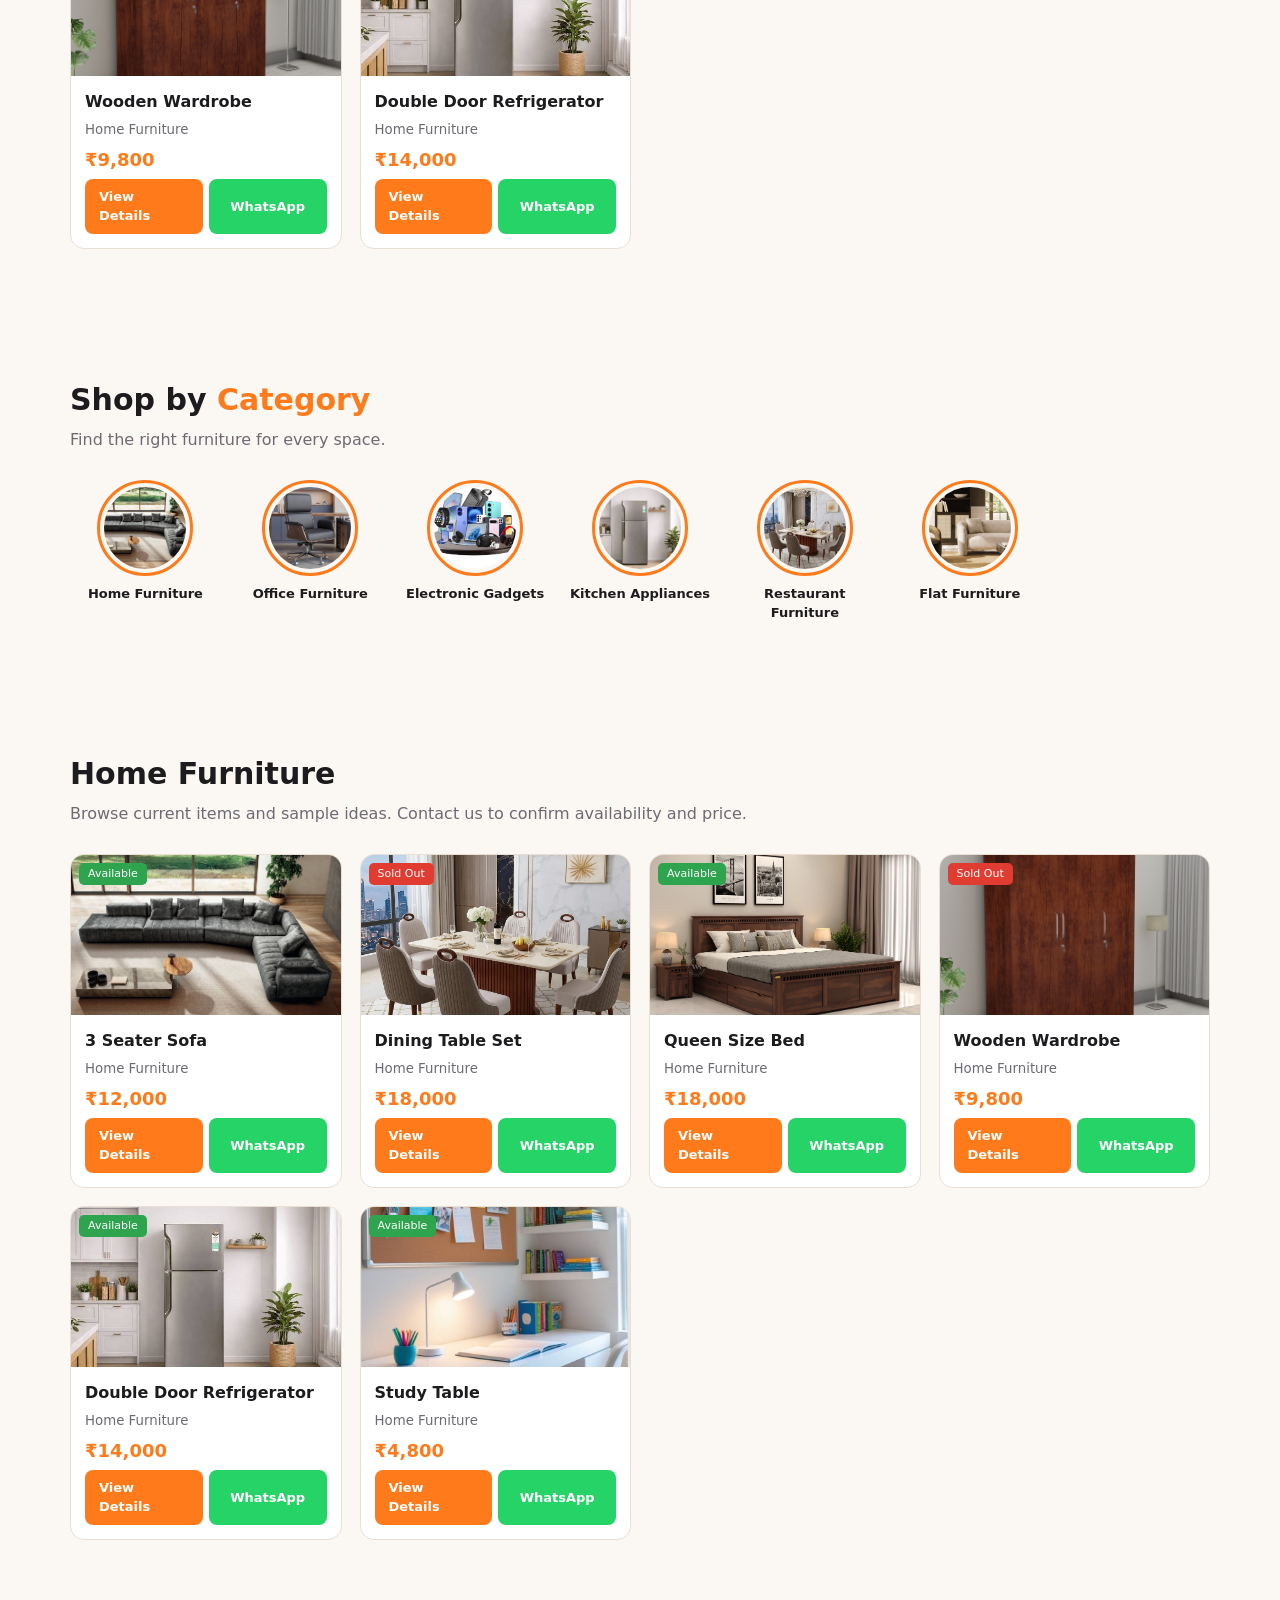
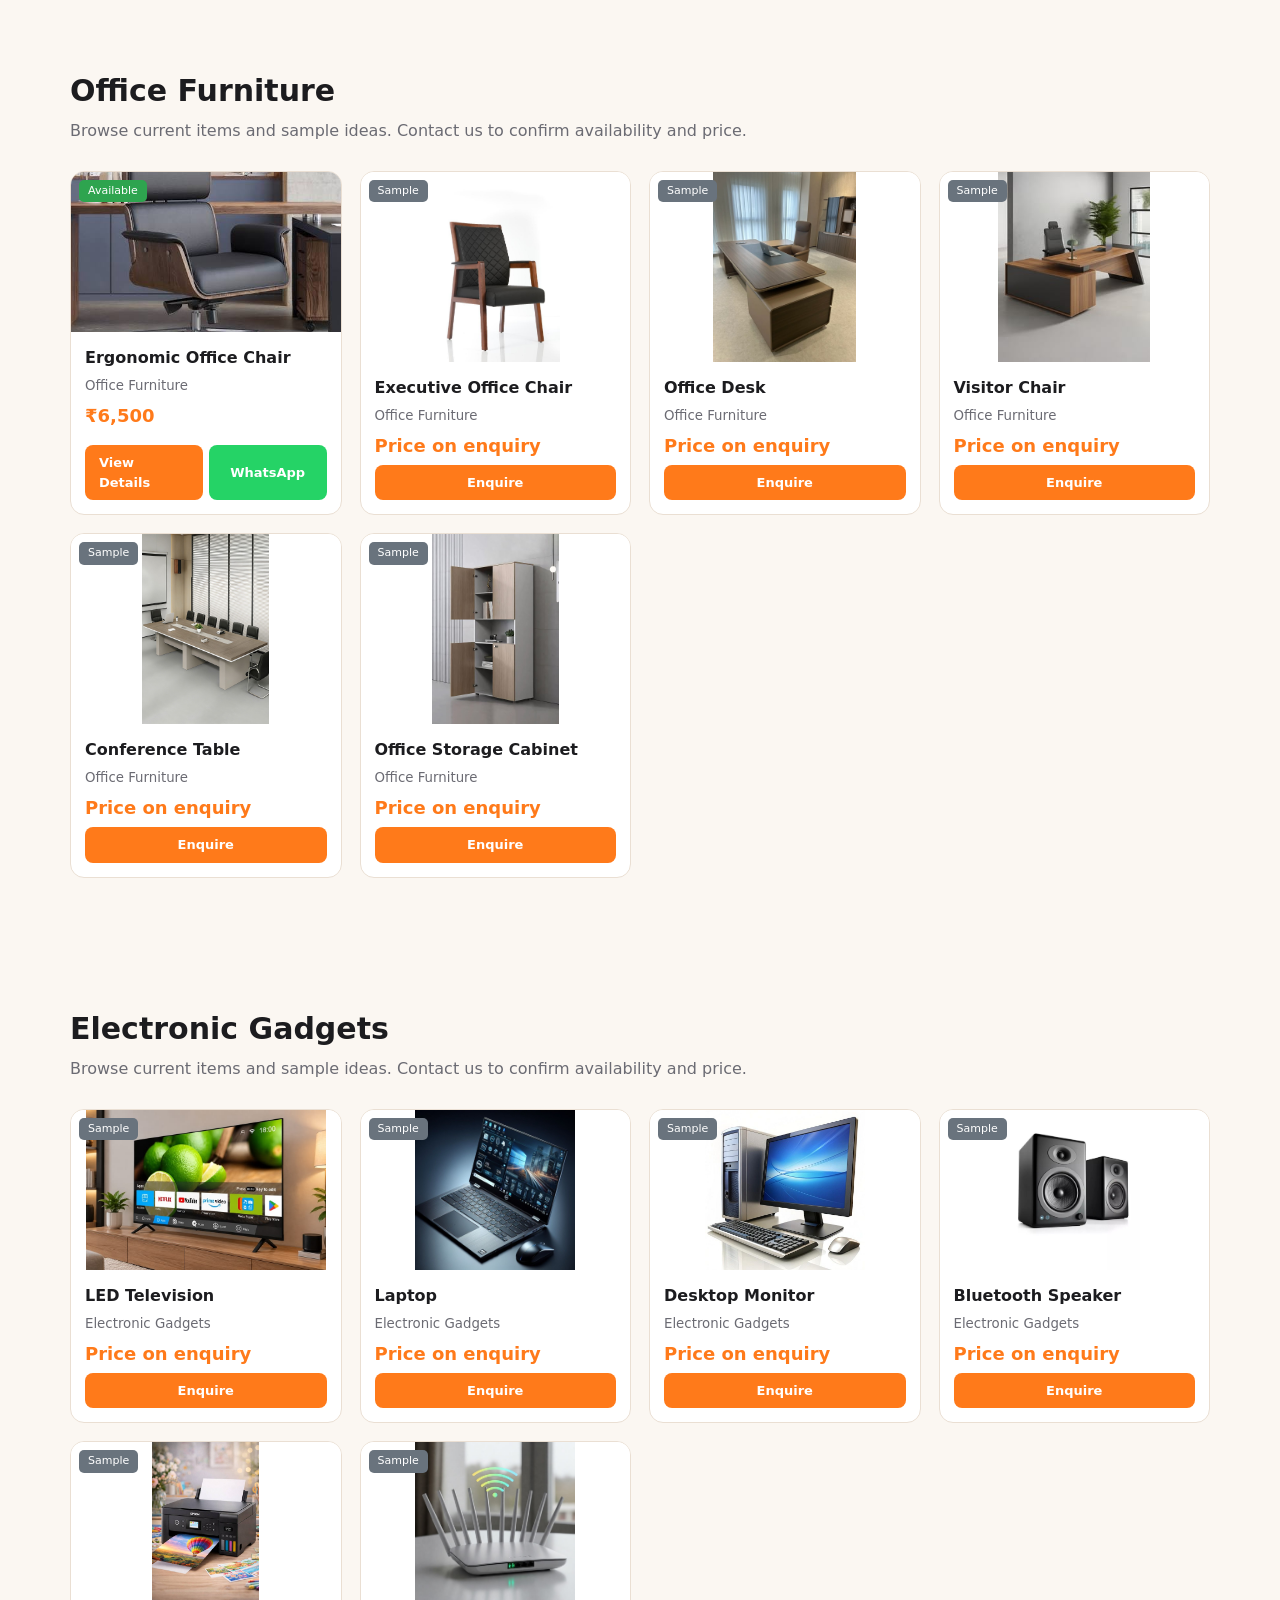
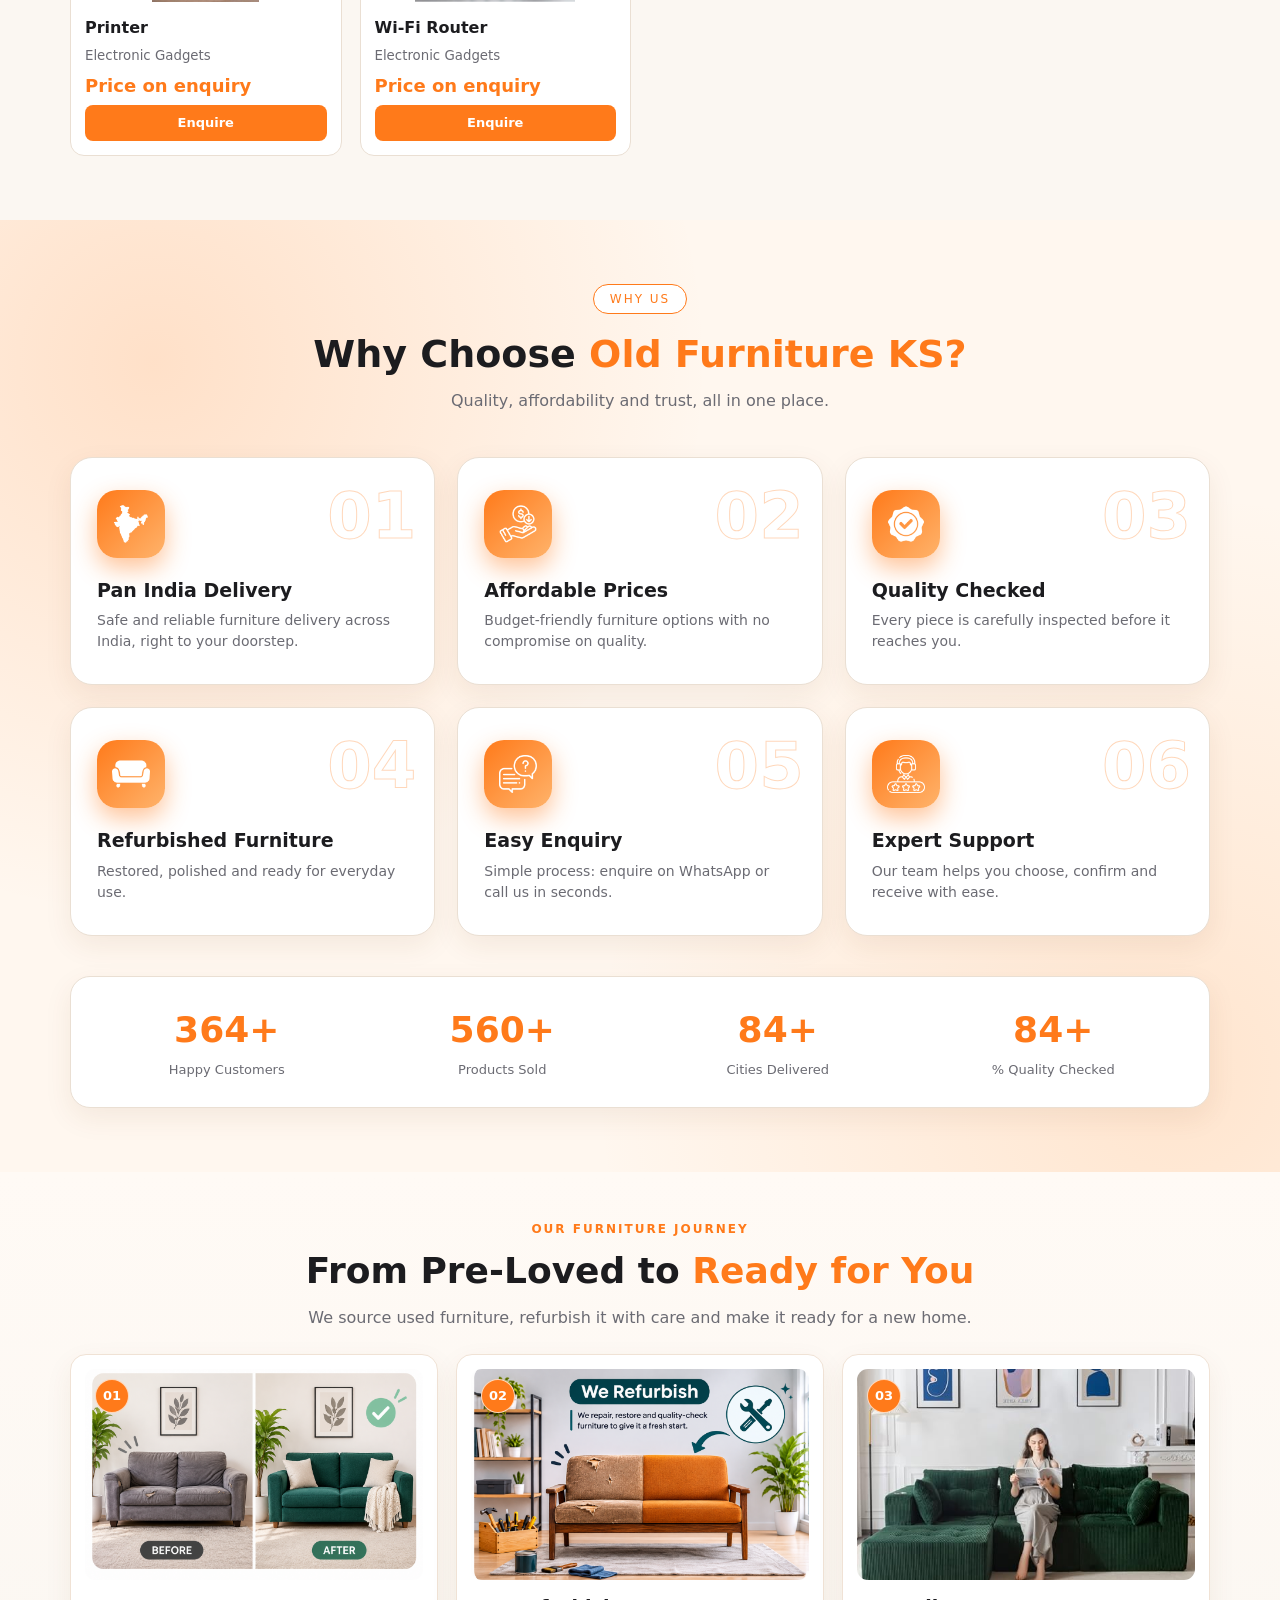
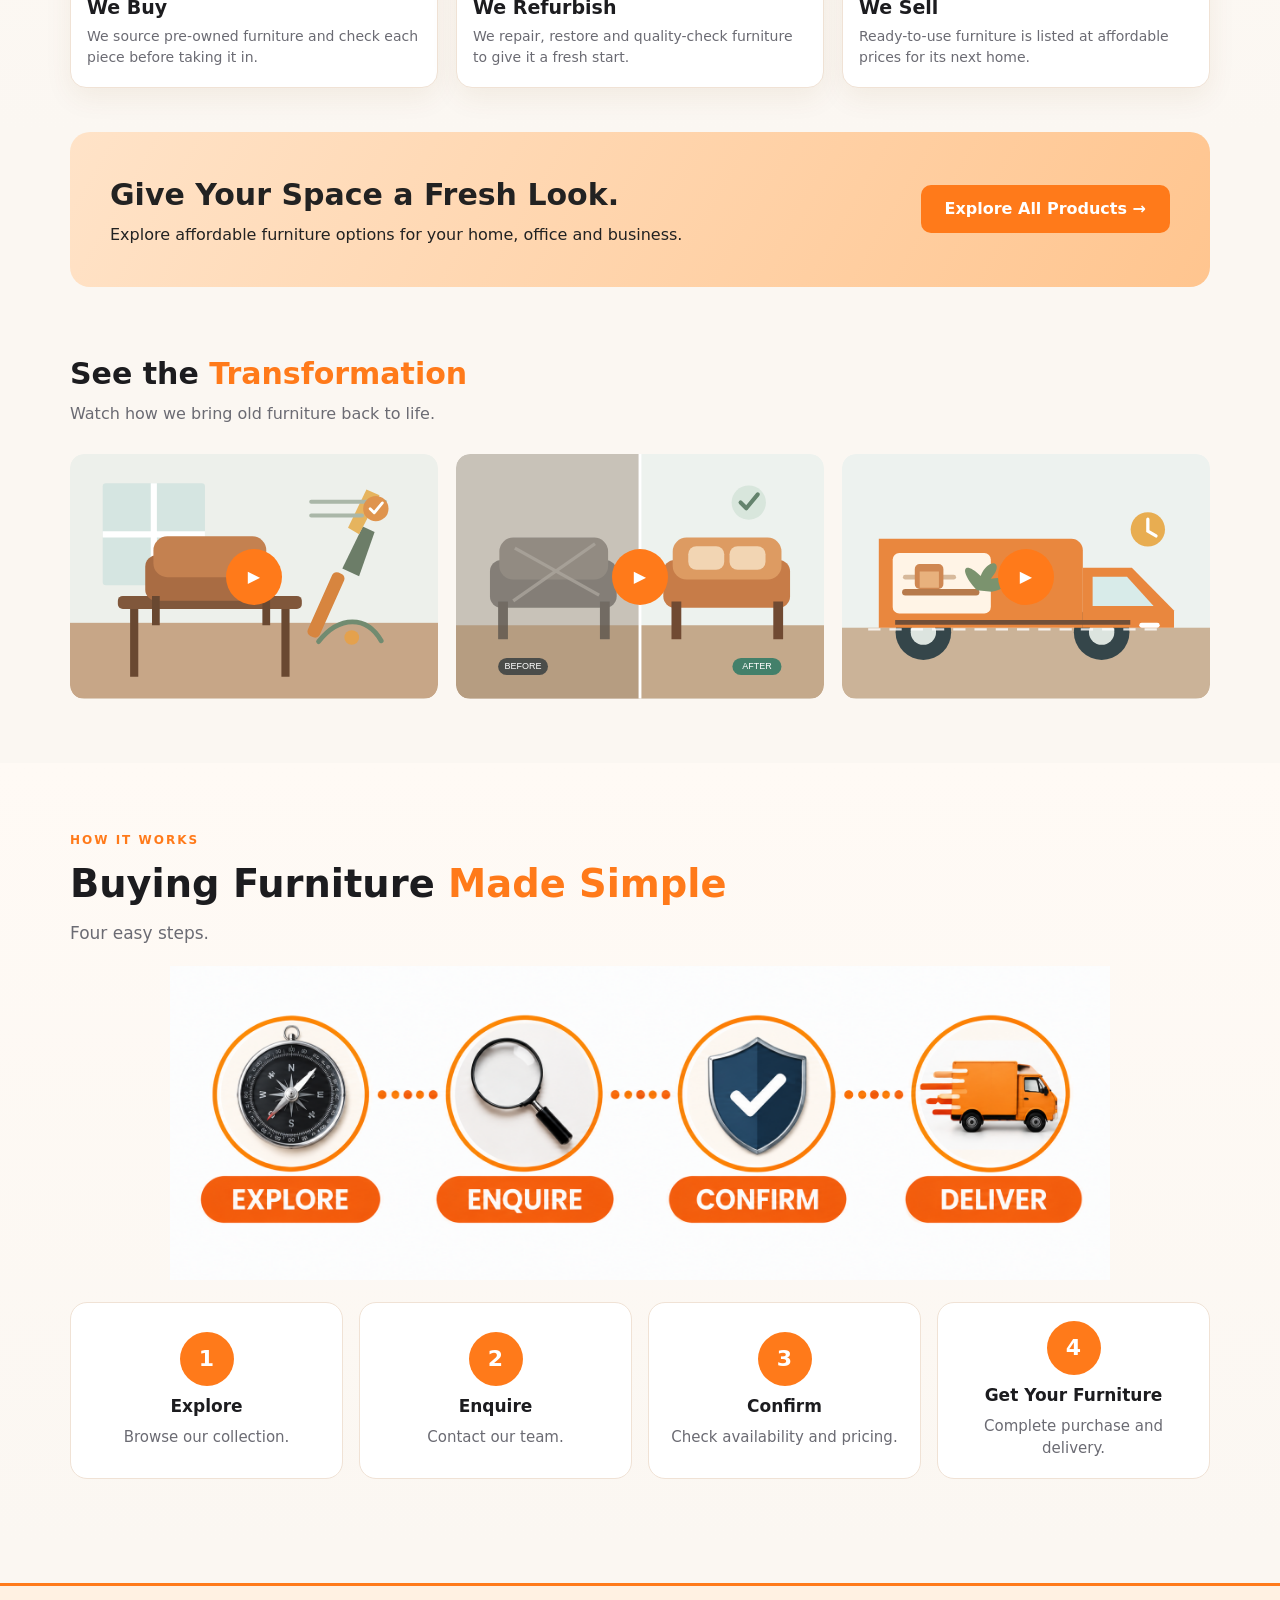
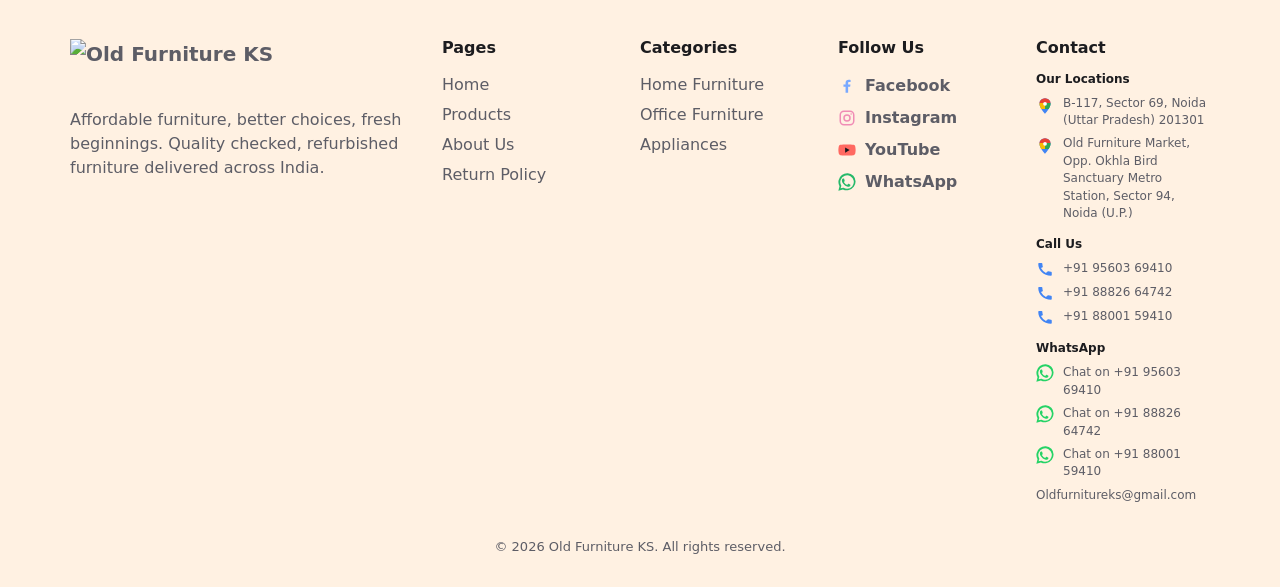
==== commit 827a9fe8: "Add files via upload" ====
--- a/index.html
+++ b/index.html
@@ -3,23 +3,23 @@
 <meta name="viewport" content="width=device-width, initial-scale=1, viewport-fit=cover">
 <title>Old Furniture KS – Premium Refurbished Furniture</title>
 <link rel="icon" href="images/logo.png">
-<link rel="stylesheet" href="css/style.css?v=6"></head><body data-page="home">
+<link rel="stylesheet" href="css/style.css?v=14"></head><body data-page="home">
 <div id="bar"></div>
 <div class="top"><div class="ticker-track"><div class="ticker-group"><span><svg viewBox="0 0 32 32" aria-hidden="true"><path d="M2 9a2 2 0 0 1 2-2h14a2 2 0 0 1 2 2v3h4l5 5v5h-3a4 4 0 0 0-8 0h-4a4 4 0 0 0-8 0H2V9Zm20 5v5h5l-4-5h-1Z"/><circle cx="7" cy="23" r="2.5"/><circle cx="22" cy="23" r="2.5"/></svg>Fast Furniture</span><span><svg viewBox="0 0 32 32" aria-hidden="true"><path d="m11 1 3 2 3-1 3 2 4 1 1 3 4 2-1 3 3 2-2 3 2 2-3 3-2 3-3 1-1 3-3 2-1 4-3 4-2-3-2-2-1-3-2-2-1-3-3-2-1-3-3-2-1-3-3-2-1-3-3-2 1-3-2-2 3-2-1-3 3-2-1-2 3-1Z"/></svg><img class="top__india-map" src="images/generated/india-map-pan-india.png" alt="">Pan India Delivery</span><span><svg viewBox="0 0 32 32" aria-hidden="true"><path d="M3 21c3-3 5-4 8-4h5l2-2c2-2 4-2 6 0l1 1-5 5h8c2 0 3 2 1 3l-7 4c-2 1-4 1-6 0l-6-3H3z"/><circle cx="23" cy="8" r="7"/><path d="M23 3v10m3-8c-1-2-5-1-5 0 0 2 5 1 5 3 0 2-4 2-5 1" fill="none" stroke="#18191c" stroke-width="1.5" stroke-linecap="round"/></svg>Cash on Delivery</span><span><svg viewBox="0 0 32 32" aria-hidden="true"><ellipse cx="16" cy="7" rx="11" ry="4"/><path d="M5 7v5c0 2 5 4 11 4 1 0 3 0 4-.3v-4c-1 .3-3 .3-4 .3-6 0-11-2-11-5Zm0 8v5c0 2 5 4 11 4 1 0 3 0 4-.3v-5c-1 .2-3 .3-4 .3-6 0-11-2-11-4Zm15-4c4-.7 7-2 7-4v5c0 2-3 3-7 3z"/></svg>Affordable Rates</span><span><svg viewBox="0 0 32 32" aria-hidden="true"><path d="m16 2 12 5v8c0 8-5 13-12 16C9 28 4 23 4 15V7z"/><path d="m10 15 4 4 8-9" fill="none" stroke="#18191c" stroke-width="2.5" stroke-linecap="round" stroke-linejoin="round"/></svg>Clean &amp; Strong Refurbished Quality</span><span><svg viewBox="0 0 32 32" aria-hidden="true"><path fill-rule="evenodd" d="m13 2 6 1 1 3 3 1 3-1 3 5-2 2v4l2 2-3 5-3-1-3 2-1 3h-6l-1-3-3-2-3 1-3-5 2-2v-4l-2-2 3-5 3 1 3-2zm3 9a5 5 0 1 0 0 10 5 5 0 0 0 0-10Z"/></svg>Demo Available</span></div><div class="ticker-group" aria-hidden="true"><span><svg viewBox="0 0 32 32"><path d="M2 9a2 2 0 0 1 2-2h14a2 2 0 0 1 2 2v3h4l5 5v5h-3a4 4 0 0 0-8 0h-4a4 4 0 0 0-8 0H2V9Zm20 5v5h5l-4-5h-1Z"/><circle cx="7" cy="23" r="2.5"/><circle cx="22" cy="23" r="2.5"/></svg>Fast Furniture</span><span><svg viewBox="0 0 32 32"><path d="m11 1 3 2 3-1 3 2 4 1 1 3 4 2-1 3 3 2-2 3 2 2-3 3-2 3-3 1-1 3-3 2-1 4-3 4-2-3-2-2-1-3-2-2-1-3-3-2-1-3-3-2-1-3-3-2-1-3-3-2 1-3-2-2 3-2-1-3 3-2-1-2 3-1Z"/></svg><img class="top__india-map" src="images/generated/india-map-pan-india.png" alt="">Pan India Delivery</span><span><svg viewBox="0 0 32 32"><path d="M3 21c3-3 5-4 8-4h5l2-2c2-2 4-2 6 0l1 1-5 5h8c2 0 3 2 1 3l-7 4c-2 1-4 1-6 0l-6-3H3z"/><circle cx="23" cy="8" r="7"/><path d="M23 3v10m3-8c-1-2-5-1-5 0 0 2 5 1 5 3 0 2-4 2-5 1" fill="none" stroke="#18191c" stroke-width="1.5" stroke-linecap="round"/></svg>Cash on Delivery</span><span><svg viewBox="0 0 32 32"><ellipse cx="16" cy="7" rx="11" ry="4"/><path d="M5 7v5c0 2 5 4 11 4 1 0 3 0 4-.3v-4c-1 .3-3 .3-4 .3-6 0-11-2-11-5Zm0 8v5c0 2 5 4 11 4 1 0 3 0 4-.3v-5c-1 .2-3 .3-4 .3-6 0-11-2-11-4Zm15-4c4-.7 7-2 7-4v5c0 2-3 3-7 3z"/></svg>Affordable Rates</span><span><svg viewBox="0 0 32 32"><path d="m16 2 12 5v8c0 8-5 13-12 16C9 28 4 23 4 15V7z"/><path d="m10 15 4 4 8-9" fill="none" stroke="#18191c" stroke-width="2.5" stroke-linecap="round" stroke-linejoin="round"/></svg>Clean &amp; Strong Refurbished Quality</span><span><svg viewBox="0 0 32 32"><path fill-rule="evenodd" d="m13 2 6 1 1 3 3 1 3-1 3 5-2 2v4l2 2-3 5-3-1-3 2-1 3h-6l-1-3-3-2-3 1-3-5 2-2v-4l-2-2 3-5 3 1 3-2zm3 9a5 5 0 1 0 0 10 5 5 0 0 0 0-10Z"/></svg>Demo Available</span></div></div></div>
 <nav><div class="w"><a href="index.html" class="logo"><img src="images/logo.png" alt="Old Furniture KS"></a>
 <div class="links" id="lk"><a class="l" data-p="home" href="index.html">Home</a><a class="l" data-p="products" href="products.html">Products</a><a class="l" data-p="about" href="about.html">About Us</a><a class="l" data-p="returns" href="return-policy.html">Return Policy</a><a class="l" data-p="contact" href="contact.html">Contact</a></div>
 <div class="nr">
-<a class="ph-n" href="tel:+918800159410"><svg viewBox="0 0 24 24" aria-hidden="true"><path d="M6.62 10.79a15.05 15.05 0 0 0 6.59 6.59l2.2-2.2a1 1 0 0 1 1.01-.24c1.12.37 2.33.56 3.58.56.55 0 1 .45 1 1v3.5c0 .55-.45 1-1 1C10.16 21 3 13.84 3 5c0-.55.45-1 1-1h3.5c.55 0 1 .45 1 1 0 1.25.19 2.46.56 3.58a1 1 0 0 1-.25 1.01z"/></svg><span>+91 88001 59410</span></a>
+<a class="ph-n" href="tel:+919560369410"><svg viewBox="0 0 24 24" aria-hidden="true"><path d="M6.62 10.79a15.05 15.05 0 0 0 6.59 6.59l2.2-2.2a1 1 0 0 1 1.01-.24c1.12.37 2.33.56 3.58.56.55 0 1 .45 1 1v3.5c0 .55-.45 1-1 1C10.16 21 3 13.84 3 5c0-.55.45-1 1-1h3.5c.55 0 1 .45 1 1 0 1.25.19 2.46.56 3.58a1 1 0 0 1-.25 1.01z"/></svg><span>+91 95603 69410</span></a>
 <a class="btn enquire-btn" href="contact.html"><span>Enquire Now</span><svg viewBox="0 0 24 24" aria-hidden="true"><path d="M7.2 3.8 9.7 3c.8-.2 1.6.2 1.9.9l1.2 2.8c.3.7.1 1.5-.5 2l-1.6 1.3a14.8 14.8 0 0 0 3.4 3.4l1.3-1.6c.5-.6 1.3-.8 2-.5l2.8 1.2c.7.3 1.1 1.1.9 1.9l-.8 2.5c-.2.7-.9 1.2-1.6 1.2A15.7 15.7 0 0 1 4.8 5.4c0-.7.5-1.4 1.2-1.6z"/><path class="phone-ring" d="M15.2 4.8a6 6 0 0 1 4 4m-4.1-7a9.3 9.3 0 0 1 7 7"/></svg></a>
 </div><button id="mb">☰</button></div></nav>
 <main id="app"></main>
 <footer><div class="w"><div><a href="index.html" class="logo"><img src="images/logo.png" alt="Old Furniture KS"></a><p style="margin-top:10px">Affordable furniture, better choices, fresh beginnings. Quality checked, refurbished furniture delivered across India.</p></div>
 <div><h4>Pages</h4><a href="index.html">Home</a><a href="products.html">Products</a><a href="about.html">About Us</a><a href="return-policy.html">Return Policy</a></div>
 <div><h4>Categories</h4><a href="products.html">Home Furniture</a><a href="products.html">Office Furniture</a><a href="products.html">Appliances</a></div>
-<div class="footer-social"><h4>Follow Us</h4><a href="https://www.facebook.com/profile.php?id=61572109539044" target="_blank" rel="noopener noreferrer"><svg viewBox="0 0 24 24" aria-hidden="true"><path d="M13.5 21v-8h2.7l.4-3h-3.1V8.1c0-.9.3-1.5 1.6-1.5h1.7V3.9c-.3 0-1.3-.1-2.5-.1-2.5 0-4.2 1.5-4.2 4.3V10H7.3v3h2.8v8z"/></svg>Facebook</a><a href="https://www.instagram.com/oldfurnitureks?utm_source=ig_web_button_share_sheet&amp;lqvp=ZDNlZDc0MzIxNw==" target="_blank" rel="noopener noreferrer"><svg viewBox="0 0 24 24" aria-hidden="true"><rect x="3" y="3" width="18" height="18" rx="5"/><circle cx="12" cy="12" r="4"/><circle class="footer-social__dot" cx="17.5" cy="6.8" r="1"/></svg>Instagram</a><a href="https://www.youtube.com/@Oldfurnitureks" target="_blank" rel="noopener noreferrer"><svg viewBox="0 0 24 24" aria-hidden="true"><path d="M23 7.2a3 3 0 0 0-2.1-2.1C19 4.6 12 4.6 12 4.6s-7 0-8.9.5A3 3 0 0 0 1 7.2 31 31 0 0 0 .5 12a31 31 0 0 0 .5 4.8 3 3 0 0 0 2.1 2.1c1.9.5 8.9.5 8.9.5s7 0 8.9-.5a3 3 0 0 0 2.1-2.1 31 31 0 0 0 .5-4.8 31 31 0 0 0-.5-4.8Z"/><path class="footer-social__play" d="m9.5 15.5 6-3.5-6-3.5z"/></svg>YouTube</a><a href="https://wa.me/918800159410" target="_blank" rel="noopener noreferrer"><svg viewBox="0 0 24 24" aria-hidden="true"><path d="M20.5 3.5A11.8 11.8 0 0 0 2 17.7L.5 23.5l6-1.6a11.8 11.8 0 0 0 14-18.4ZM12 21a9 9 0 0 1-4.6-1.3l-.3-.2-3.6.9 1-3.5-.2-.4A9 9 0 1 1 12 21Z"/><path d="M8.2 7.8c-.2-.4-.4-.4-.7-.4H7c-.2 0-.5.1-.8.4-.3.3-1 1-1 2.4s1 2.8 1.1 3c.2.2 2 3.2 4.9 4.3 2.4 1 2.9.8 3.4.7.5-.1 1.6-.7 1.8-1.3.2-.6.2-1.2.2-1.3-.1-.1-.3-.2-.6-.4l-1.9-.9c-.3-.1-.5-.2-.7.2-.2.3-.7.9-.9 1.1-.2.2-.3.2-.6.1-.3-.2-1.2-.5-2.3-1.4-.9-.8-1.4-1.7-1.6-2-.2-.3 0-.4.1-.6l.5-.5c.1-.2.2-.3.3-.5.1-.2 0-.4 0-.5z"/></svg>WhatsApp</a></div>
-<div class="footer-contact"><h4>Contact</h4><a href="tel:+918800159410"><svg viewBox="0 0 24 24" aria-hidden="true"><path d="M6.62 10.79a15.05 15.05 0 0 0 6.59 6.59l2.2-2.2a1 1 0 0 1 1.01-.24c1.12.37 2.33.56 3.58.56.55 0 1 .45 1 1v3.5c0 .55-.45 1-1 1C10.16 21 3 13.84 3 5c0-.55.45-1 1-1h3.5c.55 0 1 .45 1 1 0 1.25.19 2.46.56 3.58a1 1 0 0 1-.25 1.01z"/></svg>+91 88001 59410</a><a href="https://wa.me/918800159410"><svg viewBox="0 0 24 24" aria-hidden="true"><path d="M12 2a9.9 9.9 0 0 0-8.55 14.89L2 22l5.25-1.38A9.9 9.9 0 1 0 12 2zm0 2a7.9 7.9 0 0 1 0 15.8 7.8 7.8 0 0 1-4-1.1l-.5-.3-3.1.82.83-3.02-.33-.52A7.9 7.9 0 0 1 12 4z"/><path d="M8.2 7.1c-.25-.55-.5-.56-.73-.57h-.62c-.22 0-.58.08-.88.4-.3.32-1.15 1.12-1.15 2.72s1.17 3.15 1.33 3.37c.16.22 2.28 3.65 5.63 4.97 2.79 1.1 3.35.88 3.95.82.6-.06 1.94-.79 2.21-1.55.28-.76.28-1.41.2-1.55-.08-.14-.3-.22-.63-.39-.33-.16-1.94-.96-2.24-1.07-.3-.11-.52-.16-.74.17-.22.33-.85 1.07-1.04 1.29-.19.22-.38.25-.71.08-.33-.16-1.39-.51-2.65-1.62-.98-.87-1.64-1.94-1.83-2.27-.19-.33-.02-.51.14-.68.15-.15.33-.38.49-.57.16-.19.22-.33.33-.55.11-.22.05-.41-.03-.57-.08-.16-.74-1.78-1.03-2.43z"/></svg>WhatsApp</a><a href="https://www.google.com/maps/search/?api=1&amp;query=B-117%2C%20Sector%2069%2C%20Noida%20%28Uttar%20Pradesh%29%20201301" target="_blank" rel="noopener noreferrer" aria-label="Visit B-117, Sector 69, Noida (Uttar Pradesh) 201301"><svg viewBox="0 0 24 24" aria-hidden="true"><path d="M12 2a7 7 0 0 0-7 7c0 5.25 7 13 7 13s7-7.75 7-13a7 7 0 0 0-7-7zm0 10a3 3 0 1 1 0-6 3 3 0 0 1 0 6z"/></svg>Visit Us: B-117, Sector 69, Noida (Uttar Pradesh) 201301</a><a href="tel:+918882664742" aria-label="Call +91 88826 64742"><svg viewBox="0 0 24 24" aria-hidden="true"><path d="M6.62 10.79a15.05 15.05 0 0 0 6.59 6.59l2.2-2.2a1 1 0 0 1 1.01-.24c1.12.37 2.33.56 3.58.56.55 0 1 .45 1 1v3.5c0 .55-.45 1-1 1C10.16 21 3 13.84 3 5c0-.55.45-1 1-1h3.5c.55 0 1 .45 1 1 0 1.25.19 2.46.56 3.58a1 1 0 0 1-.25 1.01z"/></svg>+91 88826 64742</a><a href="mailto:Oldfurnitureks@gmail.com">Oldfurnitureks@gmail.com</a></div></div>
+<div class="footer-social"><h4>Follow Us</h4><a href="https://www.facebook.com/profile.php?id=61572109539044" target="_blank" rel="noopener noreferrer"><svg viewBox="0 0 24 24" aria-hidden="true"><path d="M13.5 21v-8h2.7l.4-3h-3.1V8.1c0-.9.3-1.5 1.6-1.5h1.7V3.9c-.3 0-1.3-.1-2.5-.1-2.5 0-4.2 1.5-4.2 4.3V10H7.3v3h2.8v8z"/></svg>Facebook</a><a href="https://www.instagram.com/oldfurnitureks?utm_source=ig_web_button_share_sheet&amp;lqvp=ZDNlZDc0MzIxNw==" target="_blank" rel="noopener noreferrer"><svg viewBox="0 0 24 24" aria-hidden="true"><rect x="3" y="3" width="18" height="18" rx="5"/><circle cx="12" cy="12" r="4"/><circle class="footer-social__dot" cx="17.5" cy="6.8" r="1"/></svg>Instagram</a><a href="https://www.youtube.com/@Oldfurnitureks" target="_blank" rel="noopener noreferrer"><svg viewBox="0 0 24 24" aria-hidden="true"><path d="M23 7.2a3 3 0 0 0-2.1-2.1C19 4.6 12 4.6 12 4.6s-7 0-8.9.5A3 3 0 0 0 1 7.2 31 31 0 0 0 .5 12a31 31 0 0 0 .5 4.8 3 3 0 0 0 2.1 2.1c1.9.5 8.9.5 8.9.5s7 0 8.9-.5a3 3 0 0 0 2.1-2.1 31 31 0 0 0 .5-4.8 31 31 0 0 0-.5-4.8Z"/><path class="footer-social__play" d="m9.5 15.5 6-3.5-6-3.5z"/></svg>YouTube</a><a href="https://wa.me/919560369410" target="_blank" rel="noopener noreferrer"><svg viewBox="0 0 24 24" aria-hidden="true"><path d="M20.5 3.5A11.8 11.8 0 0 0 2 17.7L.5 23.5l6-1.6a11.8 11.8 0 0 0 14-18.4ZM12 21a9 9 0 0 1-4.6-1.3l-.3-.2-3.6.9 1-3.5-.2-.4A9 9 0 1 1 12 21Z"/><path d="M8.2 7.8c-.2-.4-.4-.4-.7-.4H7c-.2 0-.5.1-.8.4-.3.3-1 1-1 2.4s1 2.8 1.1 3c.2.2 2 3.2 4.9 4.3 2.4 1 2.9.8 3.4.7.5-.1 1.6-.7 1.8-1.3.2-.6.2-1.2.2-1.3-.1-.1-.3-.2-.6-.4l-1.9-.9c-.3-.1-.5-.2-.7.2-.2.3-.7.9-.9 1.1-.2.2-.3.2-.6.1-.3-.2-1.2-.5-2.3-1.4-.9-.8-1.4-1.7-1.6-2-.2-.3 0-.4.1-.6l.5-.5c.1-.2.2-.3.3-.5.1-.2 0-.4 0-.5z"/></svg>WhatsApp</a></div>
+<div class="footer-contact"><h4>Contact</h4><strong class="footer-contact__label">Our Locations</strong><a href="https://www.google.com/maps/search/?api=1&amp;query=B-117%2C%20Sector%2069%2C%20Noida%20%28Uttar%20Pradesh%29%20201301" target="_blank" rel="noopener noreferrer" aria-label="Open B-117, Sector 69, Noida (Uttar Pradesh) 201301 in Google Maps"><svg viewBox="0 0 24 24" aria-hidden="true"><path d="M12 2a7 7 0 0 0-7 7c0 5.25 7 13 7 13s7-7.75 7-13a7 7 0 0 0-7-7zm0 10a3 3 0 1 1 0-6 3 3 0 0 1 0 6z"/></svg><span>B-117, Sector 69, Noida (Uttar Pradesh) 201301</span></a><a href="https://www.google.com/maps/search/?api=1&amp;query=Old%20Furniture%20Market%2C%20Opp.%20Okhla%20Bird%20Sanctuary%20Metro%20Station%2C%20Sector%2094%2C%20Noida%20%28U.P.%29" target="_blank" rel="noopener noreferrer" aria-label="Open Old Furniture Market, Opp. Okhla Bird Sanctuary Metro Station, Sector 94, Noida (U.P.) in Google Maps"><svg viewBox="0 0 24 24" aria-hidden="true"><path d="M12 2a7 7 0 0 0-7 7c0 5.25 7 13 7 13s7-7.75 7-13a7 7 0 0 0-7-7zm0 10a3 3 0 1 1 0-6 3 3 0 0 1 0 6z"/></svg><span>Old Furniture Market, Opp. Okhla Bird Sanctuary Metro Station, Sector 94, Noida (U.P.)</span></a><strong class="footer-contact__label">Call Us</strong><a href="tel:+919560369410"><svg viewBox="0 0 24 24" aria-hidden="true"><path d="M6.62 10.79a15.05 15.05 0 0 0 6.59 6.59l2.2-2.2a1 1 0 0 1 1.01-.24c1.12.37 2.33.56 3.58.56.55 0 1 .45 1 1v3.5c0 .55-.45 1-1 1C10.16 21 3 13.84 3 5c0-.55.45-1 1-1h3.5c.55 0 1 .45 1 1 0 1.25.19 2.46.56 3.58a1 1 0 0 1-.25 1.01z"/></svg><span>+91 95603 69410</span></a><a href="tel:+918882664742"><svg viewBox="0 0 24 24" aria-hidden="true"><path d="M6.62 10.79a15.05 15.05 0 0 0 6.59 6.59l2.2-2.2a1 1 0 0 1 1.01-.24c1.12.37 2.33.56 3.58.56.55 0 1 .45 1 1v3.5c0 .55-.45 1-1 1C10.16 21 3 13.84 3 5c0-.55.45-1 1-1h3.5c.55 0 1 .45 1 1 0 1.25.19 2.46.56 3.58a1 1 0 0 1-.25 1.01z"/></svg><span>+91 88826 64742</span></a><a href="tel:+918800159410"><svg viewBox="0 0 24 24" aria-hidden="true"><path d="M6.62 10.79a15.05 15.05 0 0 0 6.59 6.59l2.2-2.2a1 1 0 0 1 1.01-.24c1.12.37 2.33.56 3.58.56.55 0 1 .45 1 1v3.5c0 .55-.45 1-1 1C10.16 21 3 13.84 3 5c0-.55.45-1 1-1h3.5c.55 0 1 .45 1 1 0 1.25.19 2.46.56 3.58a1 1 0 0 1-.25 1.01z"/></svg><span>+91 88001 59410</span></a><strong class="footer-contact__label">WhatsApp</strong><a href="https://wa.me/919560369410" target="_blank" rel="noopener noreferrer"><svg viewBox="0 0 24 24" aria-hidden="true"><path d="M20.5 3.5A11.8 11.8 0 0 0 2 17.7L.5 23.5l6-1.6a11.8 11.8 0 0 0 14-18.4ZM12 21a9 9 0 0 1-4.6-1.3l-.3-.2-3.6.9 1-3.5-.2-.4A9 9 0 1 1 12 21Z"/><path d="M8.2 7.8c-.2-.4-.4-.4-.7-.4H7c-.2 0-.5.1-.8.4-.3.3-1 1-1 2.4s1 2.8 1.1 3c.2.2 2 3.2 4.9 4.3 2.4 1 2.9.8 3.4.7.5-.1 1.6-.7 1.8-1.3.2-.6.2-1.2.2-1.3-.1-.1-.3-.2-.6-.4l-1.9-.9c-.3-.1-.5-.2-.7.2-.2.3-.7.9-.9 1.1-.2.2-.3.2-.6.1-.3-.1-1.2-.5-2.3-1.4-.9-.8-1.4-1.7-1.6-2-.2-.3 0-.4.1-.6l.5-.5c.1-.2.2-.3.3-.5.1-.2 0-.4 0-.5z"/></svg><span>Chat on +91 95603 69410</span></a><a href="https://wa.me/918882664742" target="_blank" rel="noopener noreferrer"><svg viewBox="0 0 24 24" aria-hidden="true"><path d="M20.5 3.5A11.8 11.8 0 0 0 2 17.7L.5 23.5l6-1.6a11.8 11.8 0 0 0 14-18.4ZM12 21a9 9 0 0 1-4.6-1.3l-.3-.2-3.6.9 1-3.5-.2-.4A9 9 0 1 1 12 21Z"/><path d="M8.2 7.8c-.2-.4-.4-.4-.7-.4H7c-.2 0-.5.1-.8.4-.3.3-1 1-1 2.4s1 2.8 1.1 3c.2.2 2 3.2 4.9 4.3 2.4 1 2.9.8 3.4.7.5-.1 1.6-.7 1.8-1.3.2-.6.2-1.2.2-1.3-.1-.1-.3-.2-.6-.4l-1.9-.9c-.3-.1-.5-.2-.7.2-.2.3-.7.9-.9 1.1-.2.2-.3.2-.6.1-.3-.1-1.2-.5-2.3-1.4-.9-.8-1.4-1.7-1.6-2-.2-.3 0-.4.1-.6l.5-.5c.1-.2.2-.3.3-.5.1-.2 0-.4 0-.5z"/></svg><span>Chat on +91 88826 64742</span></a><a href="https://wa.me/918800159410" target="_blank" rel="noopener noreferrer"><svg viewBox="0 0 24 24" aria-hidden="true"><path d="M20.5 3.5A11.8 11.8 0 0 0 2 17.7L.5 23.5l6-1.6a11.8 11.8 0 0 0 14-18.4ZM12 21a9 9 0 0 1-4.6-1.3l-.3-.2-3.6.9 1-3.5-.2-.4A9 9 0 1 1 12 21Z"/><path d="M8.2 7.8c-.2-.4-.4-.4-.7-.4H7c-.2 0-.5.1-.8.4-.3.3-1 1-1 2.4s1 2.8 1.1 3c.2.2 2 3.2 4.9 4.3 2.4 1 2.9.8 3.4.7.5-.1 1.6-.7 1.8-1.3.2-.6.2-1.2.2-1.3-.1-.1-.3-.2-.6-.4l-1.9-.9c-.3-.1-.5-.2-.7.2-.2.3-.7.9-.9 1.1-.2.2-.3.2-.6.1-.3-.1-1.2-.5-2.3-1.4-.9-.8-1.4-1.7-1.6-2-.2-.3 0-.4.1-.6l.5-.5c.1-.2.2-.3.3-.5.1-.2 0-.4 0-.5z"/></svg><span>Chat on +91 88001 59410</span></a><a href="mailto:Oldfurnitureks@gmail.com"><span>Oldfurnitureks@gmail.com</span></a></div></div>
 <div class="w" style="display:block;text-align:center;margin-top:30px;font-size:13px">© 2026 Old Furniture KS. All rights reserved.</div></footer>
-<a class="fab cl" href="tel:+918800159410" aria-label="Call"><svg viewBox="0 0 24 24" aria-hidden="true"><path d="M6.62 10.79a15.05 15.05 0 0 0 6.59 6.59l2.2-2.2a1 1 0 0 1 1.01-.24c1.12.37 2.33.56 3.58.56.55 0 1 .45 1 1v3.5c0 .55-.45 1-1 1C10.16 21 3 13.84 3 5c0-.55.45-1 1-1h3.5c.55 0 1 .45 1 1 0 1.25.19 2.46.56 3.58a1 1 0 0 1-.25 1.01z"/></svg></a>
+<a class="fab cl" href="tel:+919560369410" aria-label="Call"><svg viewBox="0 0 24 24" aria-hidden="true"><path d="M6.62 10.79a15.05 15.05 0 0 0 6.59 6.59l2.2-2.2a1 1 0 0 1 1.01-.24c1.12.37 2.33.56 3.58.56.55 0 1 .45 1 1v3.5c0 .55-.45 1-1 1C10.16 21 3 13.84 3 5c0-.55.45-1 1-1h3.5c.55 0 1 .45 1 1 0 1.25.19 2.46.56 3.58a1 1 0 0 1-.25 1.01z"/></svg></a>
 <a class="fab wa" id="wal" href="#" target="_blank" aria-label="WhatsApp"><svg viewBox="0 0 448 512" aria-hidden="true"><path d="M380.9 97.1C339 55.1 283.2 32 223.9 32 101.5 32 1.8 131.7 1.8 254.1c0 39.1 10.2 77.3 29.6 111L0 480l117.7-30.9c32.4 17.7 68.9 27 106.1 27h.1c122.3 0 224-99.7 224-222.1 0-59.3-25-114.9-67-156.9zM223.9 438.7c-33.3 0-66-8.9-94.4-25.7l-6.7-4-69.8 18.3 18.6-68-4.4-7c-18.5-29.4-28.2-63.4-28.2-98.2 0-101.6 82.7-184.3 184.4-184.3 49.2 0 95.5 19.2 130.2 53.9s56.7 81 56.6 130.3c0 101.6-84.9 184.7-186.3 184.7zm101.2-138.2c-5.5-2.8-32.8-16.2-37.9-18-5.1-1.9-8.8-2.8-12.5 2.8-3.7 5.6-14.3 18-17.5 21.8-3.2 3.7-6.5 4.2-12 1.4-32.8-16.4-54.3-29.4-76-66.7-5.7-9.8 5.7-9.1 16.4-30.3 1.8-3.7.9-6.9-.5-9.7-1.4-2.8-12.5-30.1-17.1-41.2-4.5-10.8-9.1-9.3-12.5-9.5-3.2-.2-6.9-.2-10.6-.2s-9.7 1.4-14.8 6.9c-5.1 5.6-19.4 19-19.4 46.3s19.9 53.7 22.6 57.4c2.8 3.7 39.1 59.7 94.8 83.7 35.2 15.2 49 16.5 66.6 13.9 10.7-1.6 32.8-13.4 37.4-26.4 4.6-13 4.6-24.1 3.2-26.4-1.3-2.5-5-3.9-10.5-6.7z"/></svg></a>
 <button id="up">↑</button>
-<script src="js/main.js?v=12"></script></body></html>
+<script src="js/main.js?v=13"></script></body></html>
--- a/css/style.css
+++ b/css/style.css
@@ -451,3 +451,19 @@
 .product-category-card--restaurant-banner{height:85px;min-height:85px}
 }
 @media(prefers-reduced-motion:reduce){.client-review-marquee{overflow-x:auto;scrollbar-width:thin;-webkit-overflow-scrolling:touch}.client-review-marquee__track{width:100%;animation:none;will-change:auto}.client-review-marquee__group[aria-hidden="true"]{display:none}}
+
+
+/* Contact details: two locations and all three call / WhatsApp numbers */
+.footer-contact{min-width:0}
+.footer-contact__label{display:block;margin:10px 0 4px;color:var(--tx);font-size:12px;font-weight:750}
+.footer-contact a{align-items:flex-start;font-size:12px;line-height:1.45;overflow-wrap:anywhere}
+.footer-contact a span{min-width:0;overflow-wrap:anywhere}
+.footer-social a[href*="wa.me"] svg{color:#25b96a}
+.footer-contact a[href*="google.com/maps/search"]::before{margin-top:2px}
+.contact-map__locations{display:grid;gap:12px;min-width:0}
+.contact-map__location{display:grid;gap:6px;min-width:0}
+.contact-map__location-heading{display:flex;align-items:center;justify-content:space-between;gap:8px;font-size:12px}
+.contact-map__location-heading a{flex:none;color:#1769aa;font-size:11px;font-weight:650}
+.contact-map__location iframe{display:block;width:100%;height:180px;min-height:180px;flex:none;border:0;border-radius:8px;background:#e8e5df}
+@media(max-width:900px){.contact-map__location iframe{height:220px;min-height:220px}}
+@media(max-width:600px){.contact-map__location iframe{height:220px;min-height:220px}}
